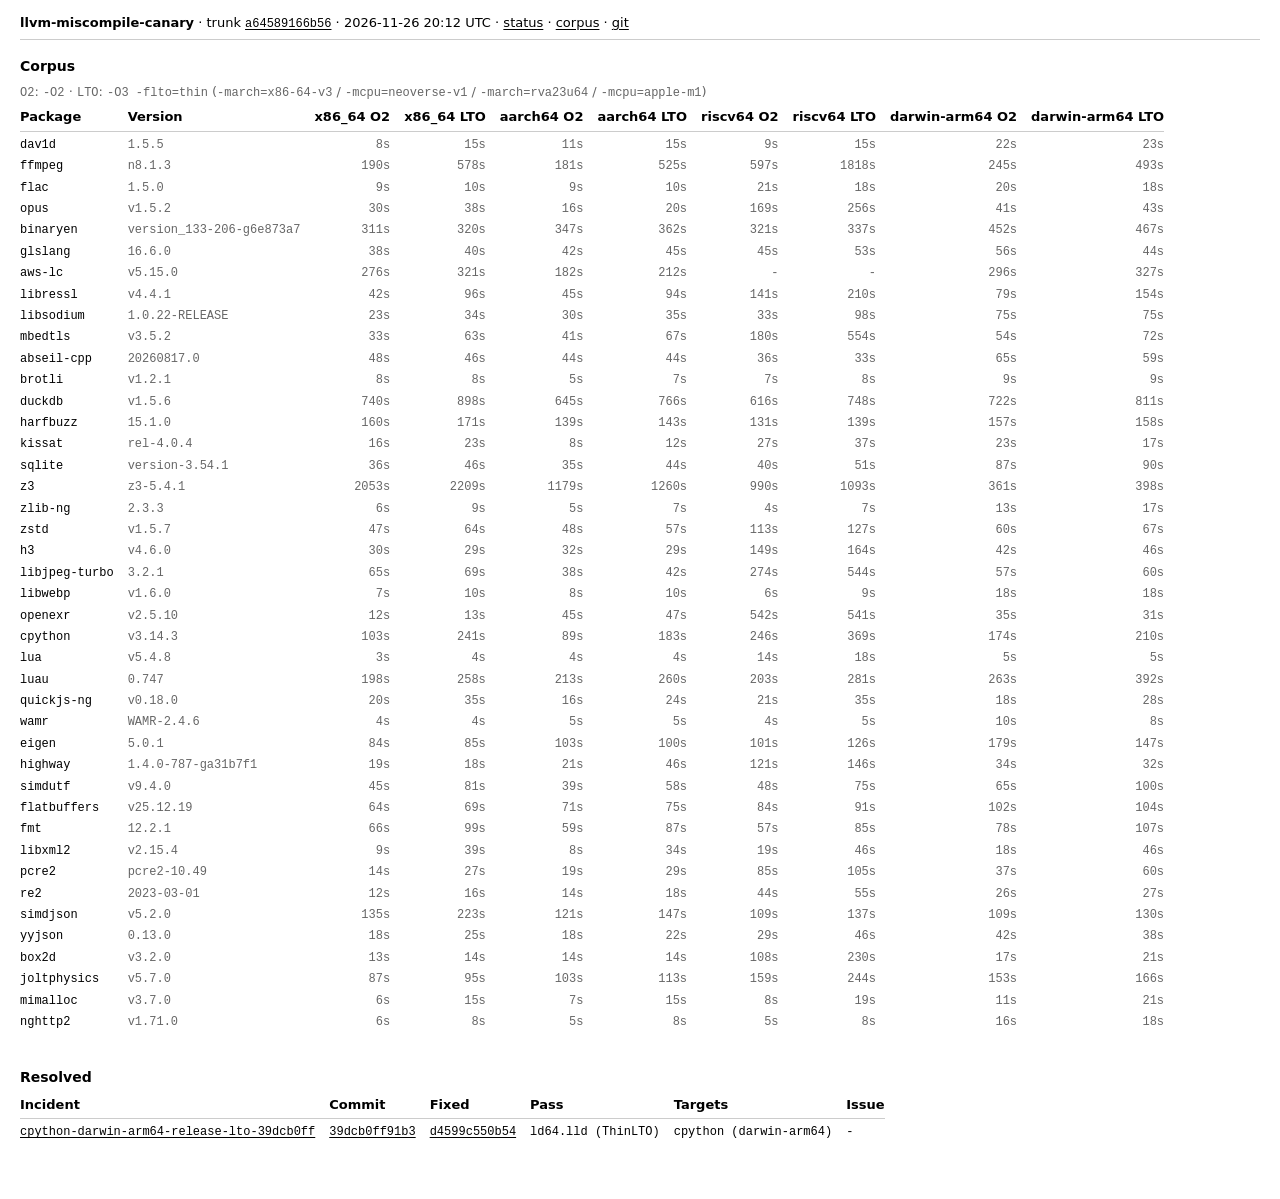
==== index.html @ 4ea2f52a "site: render dashboard for a64589166b56" ====
<!DOCTYPE html>
<html lang="en">
<head>
  <meta charset="utf-8">
  <meta name="viewport" content="width=device-width, initial-scale=1">
  <title>llvm-miscompile-canary</title>
  <link rel="stylesheet" href="/style.css">
</head>
<body>
  <header><strong>llvm-miscompile-canary</strong> · trunk <a href="https://github.com/llvm/llvm-project/commit/a64589166b566f3d5ce0b064664ee55341c0e67c" rel="noopener"><code>a64589166b56</code></a> · <time datetime="2026-11-26T20:12:26Z">2026-11-26 20:12 UTC</time> · <a href="/">status</a> · <a href="/corpus/">corpus</a> · <a href="https://github.com/npmania/llvm-miscompile-canary" rel="noopener">git</a></header>
  <main>

    <h2>Corpus</h2>
    <p class="cmd"><code>O2</code>: <code>-O2</code> · <code>LTO</code>: <code>-O3 -flto=thin</code> (<code>-march=x86-64-v3</code> / <code>-mcpu=neoverse-v1</code> / <code>-march=rva23u64</code> / <code>-mcpu=apple-m1</code>)</p>
    <div class="table-scroll">
      <table>
        <thead>
          <tr>
            <th>Package</th>
            <th>Version</th>
            <th class="num">x86_64 O2</th>
            <th class="num">x86_64 LTO</th>
            <th class="num">aarch64 O2</th>
            <th class="num">aarch64 LTO</th>
            <th class="num">riscv64 O2</th>
            <th class="num">riscv64 LTO</th>
            <th class="num">darwin-arm64 O2</th>
            <th class="num">darwin-arm64 LTO</th>
          </tr>
        </thead>
        <tbody>
          <tr>
            <td class="mono nowrap">dav1d</td>
            <td class="mono muted nowrap">1.5.5</td>
            <td class="mono num muted">8s</td>
            <td class="mono num muted">15s</td>
            <td class="mono num muted">11s</td>
            <td class="mono num muted">15s</td>
            <td class="mono num muted">9s</td>
            <td class="mono num muted">15s</td>
            <td class="mono num muted">22s</td>
            <td class="mono num muted">23s</td>
          </tr>
          <tr>
            <td class="mono nowrap">ffmpeg</td>
            <td class="mono muted nowrap">n8.1.3</td>
            <td class="mono num muted">190s</td>
            <td class="mono num muted">578s</td>
            <td class="mono num muted">181s</td>
            <td class="mono num muted">525s</td>
            <td class="mono num muted">597s</td>
            <td class="mono num muted">1818s</td>
            <td class="mono num muted">245s</td>
            <td class="mono num muted">493s</td>
          </tr>
          <tr>
            <td class="mono nowrap">flac</td>
            <td class="mono muted nowrap">1.5.0</td>
            <td class="mono num muted">9s</td>
            <td class="mono num muted">10s</td>
            <td class="mono num muted">9s</td>
            <td class="mono num muted">10s</td>
            <td class="mono num muted">21s</td>
            <td class="mono num muted">18s</td>
            <td class="mono num muted">20s</td>
            <td class="mono num muted">18s</td>
          </tr>
          <tr>
            <td class="mono nowrap">opus</td>
            <td class="mono muted nowrap">v1.5.2</td>
            <td class="mono num muted">30s</td>
            <td class="mono num muted">38s</td>
            <td class="mono num muted">16s</td>
            <td class="mono num muted">20s</td>
            <td class="mono num muted">169s</td>
            <td class="mono num muted">256s</td>
            <td class="mono num muted">41s</td>
            <td class="mono num muted">43s</td>
          </tr>
          <tr>
            <td class="mono nowrap">binaryen</td>
            <td class="mono muted nowrap">version_133-206-g6e873a7</td>
            <td class="mono num muted">311s</td>
            <td class="mono num muted">320s</td>
            <td class="mono num muted">347s</td>
            <td class="mono num muted">362s</td>
            <td class="mono num muted">321s</td>
            <td class="mono num muted">337s</td>
            <td class="mono num muted">452s</td>
            <td class="mono num muted">467s</td>
          </tr>
          <tr>
            <td class="mono nowrap">glslang</td>
            <td class="mono muted nowrap">16.6.0</td>
            <td class="mono num muted">38s</td>
            <td class="mono num muted">40s</td>
            <td class="mono num muted">42s</td>
            <td class="mono num muted">45s</td>
            <td class="mono num muted">45s</td>
            <td class="mono num muted">53s</td>
            <td class="mono num muted">56s</td>
            <td class="mono num muted">44s</td>
          </tr>
          <tr>
            <td class="mono nowrap">aws-lc</td>
            <td class="mono muted nowrap">v5.15.0</td>
            <td class="mono num muted">276s</td>
            <td class="mono num muted">321s</td>
            <td class="mono num muted">182s</td>
            <td class="mono num muted">212s</td>
            <td class="mono num muted">-</td>
            <td class="mono num muted">-</td>
            <td class="mono num muted">296s</td>
            <td class="mono num muted">327s</td>
          </tr>
          <tr>
            <td class="mono nowrap">libressl</td>
            <td class="mono muted nowrap">v4.4.1</td>
            <td class="mono num muted">42s</td>
            <td class="mono num muted">96s</td>
            <td class="mono num muted">45s</td>
            <td class="mono num muted">94s</td>
            <td class="mono num muted">141s</td>
            <td class="mono num muted">210s</td>
            <td class="mono num muted">79s</td>
            <td class="mono num muted">154s</td>
          </tr>
          <tr>
            <td class="mono nowrap">libsodium</td>
            <td class="mono muted nowrap">1.0.22-RELEASE</td>
            <td class="mono num muted">23s</td>
            <td class="mono num muted">34s</td>
            <td class="mono num muted">30s</td>
            <td class="mono num muted">35s</td>
            <td class="mono num muted">33s</td>
            <td class="mono num muted">98s</td>
            <td class="mono num muted">75s</td>
            <td class="mono num muted">75s</td>
          </tr>
          <tr>
            <td class="mono nowrap">mbedtls</td>
            <td class="mono muted nowrap">v3.5.2</td>
            <td class="mono num muted">33s</td>
            <td class="mono num muted">63s</td>
            <td class="mono num muted">41s</td>
            <td class="mono num muted">67s</td>
            <td class="mono num muted">180s</td>
            <td class="mono num muted">554s</td>
            <td class="mono num muted">54s</td>
            <td class="mono num muted">72s</td>
          </tr>
          <tr>
            <td class="mono nowrap">abseil-cpp</td>
            <td class="mono muted nowrap">20260817.0</td>
            <td class="mono num muted">48s</td>
            <td class="mono num muted">46s</td>
            <td class="mono num muted">44s</td>
            <td class="mono num muted">44s</td>
            <td class="mono num muted">36s</td>
            <td class="mono num muted">33s</td>
            <td class="mono num muted">65s</td>
            <td class="mono num muted">59s</td>
          </tr>
          <tr>
            <td class="mono nowrap">brotli</td>
            <td class="mono muted nowrap">v1.2.1</td>
            <td class="mono num muted">8s</td>
            <td class="mono num muted">8s</td>
            <td class="mono num muted">5s</td>
            <td class="mono num muted">7s</td>
            <td class="mono num muted">7s</td>
            <td class="mono num muted">8s</td>
            <td class="mono num muted">9s</td>
            <td class="mono num muted">9s</td>
          </tr>
          <tr>
            <td class="mono nowrap">duckdb</td>
            <td class="mono muted nowrap">v1.5.6</td>
            <td class="mono num muted">740s</td>
            <td class="mono num muted">898s</td>
            <td class="mono num muted">645s</td>
            <td class="mono num muted">766s</td>
            <td class="mono num muted">616s</td>
            <td class="mono num muted">748s</td>
            <td class="mono num muted">722s</td>
            <td class="mono num muted">811s</td>
          </tr>
          <tr>
            <td class="mono nowrap">harfbuzz</td>
            <td class="mono muted nowrap">15.1.0</td>
            <td class="mono num muted">160s</td>
            <td class="mono num muted">171s</td>
            <td class="mono num muted">139s</td>
            <td class="mono num muted">143s</td>
            <td class="mono num muted">131s</td>
            <td class="mono num muted">139s</td>
            <td class="mono num muted">157s</td>
            <td class="mono num muted">158s</td>
          </tr>
          <tr>
            <td class="mono nowrap">kissat</td>
            <td class="mono muted nowrap">rel-4.0.4</td>
            <td class="mono num muted">16s</td>
            <td class="mono num muted">23s</td>
            <td class="mono num muted">8s</td>
            <td class="mono num muted">12s</td>
            <td class="mono num muted">27s</td>
            <td class="mono num muted">37s</td>
            <td class="mono num muted">23s</td>
            <td class="mono num muted">17s</td>
          </tr>
          <tr>
            <td class="mono nowrap">sqlite</td>
            <td class="mono muted nowrap">version-3.54.1</td>
            <td class="mono num muted">36s</td>
            <td class="mono num muted">46s</td>
            <td class="mono num muted">35s</td>
            <td class="mono num muted">44s</td>
            <td class="mono num muted">40s</td>
            <td class="mono num muted">51s</td>
            <td class="mono num muted">87s</td>
            <td class="mono num muted">90s</td>
          </tr>
          <tr>
            <td class="mono nowrap">z3</td>
            <td class="mono muted nowrap">z3-5.4.1</td>
            <td class="mono num muted">2053s</td>
            <td class="mono num muted">2209s</td>
            <td class="mono num muted">1179s</td>
            <td class="mono num muted">1260s</td>
            <td class="mono num muted">990s</td>
            <td class="mono num muted">1093s</td>
            <td class="mono num muted">361s</td>
            <td class="mono num muted">398s</td>
          </tr>
          <tr>
            <td class="mono nowrap">zlib-ng</td>
            <td class="mono muted nowrap">2.3.3</td>
            <td class="mono num muted">6s</td>
            <td class="mono num muted">9s</td>
            <td class="mono num muted">5s</td>
            <td class="mono num muted">7s</td>
            <td class="mono num muted">4s</td>
            <td class="mono num muted">7s</td>
            <td class="mono num muted">13s</td>
            <td class="mono num muted">17s</td>
          </tr>
          <tr>
            <td class="mono nowrap">zstd</td>
            <td class="mono muted nowrap">v1.5.7</td>
            <td class="mono num muted">47s</td>
            <td class="mono num muted">64s</td>
            <td class="mono num muted">48s</td>
            <td class="mono num muted">57s</td>
            <td class="mono num muted">113s</td>
            <td class="mono num muted">127s</td>
            <td class="mono num muted">60s</td>
            <td class="mono num muted">67s</td>
          </tr>
          <tr>
            <td class="mono nowrap">h3</td>
            <td class="mono muted nowrap">v4.6.0</td>
            <td class="mono num muted">30s</td>
            <td class="mono num muted">29s</td>
            <td class="mono num muted">32s</td>
            <td class="mono num muted">29s</td>
            <td class="mono num muted">149s</td>
            <td class="mono num muted">164s</td>
            <td class="mono num muted">42s</td>
            <td class="mono num muted">46s</td>
          </tr>
          <tr>
            <td class="mono nowrap">libjpeg-turbo</td>
            <td class="mono muted nowrap">3.2.1</td>
            <td class="mono num muted">65s</td>
            <td class="mono num muted">69s</td>
            <td class="mono num muted">38s</td>
            <td class="mono num muted">42s</td>
            <td class="mono num muted">274s</td>
            <td class="mono num muted">544s</td>
            <td class="mono num muted">57s</td>
            <td class="mono num muted">60s</td>
          </tr>
          <tr>
            <td class="mono nowrap">libwebp</td>
            <td class="mono muted nowrap">v1.6.0</td>
            <td class="mono num muted">7s</td>
            <td class="mono num muted">10s</td>
            <td class="mono num muted">8s</td>
            <td class="mono num muted">10s</td>
            <td class="mono num muted">6s</td>
            <td class="mono num muted">9s</td>
            <td class="mono num muted">18s</td>
            <td class="mono num muted">18s</td>
          </tr>
          <tr>
            <td class="mono nowrap">openexr</td>
            <td class="mono muted nowrap">v2.5.10</td>
            <td class="mono num muted">12s</td>
            <td class="mono num muted">13s</td>
            <td class="mono num muted">45s</td>
            <td class="mono num muted">47s</td>
            <td class="mono num muted">542s</td>
            <td class="mono num muted">541s</td>
            <td class="mono num muted">35s</td>
            <td class="mono num muted">31s</td>
          </tr>
          <tr>
            <td class="mono nowrap">cpython</td>
            <td class="mono muted nowrap">v3.14.3</td>
            <td class="mono num muted">103s</td>
            <td class="mono num muted">241s</td>
            <td class="mono num muted">89s</td>
            <td class="mono num muted">183s</td>
            <td class="mono num muted">246s</td>
            <td class="mono num muted">369s</td>
            <td class="mono num muted">174s</td>
            <td class="mono num muted">210s</td>
          </tr>
          <tr>
            <td class="mono nowrap">lua</td>
            <td class="mono muted nowrap">v5.4.8</td>
            <td class="mono num muted">3s</td>
            <td class="mono num muted">4s</td>
            <td class="mono num muted">4s</td>
            <td class="mono num muted">4s</td>
            <td class="mono num muted">14s</td>
            <td class="mono num muted">18s</td>
            <td class="mono num muted">5s</td>
            <td class="mono num muted">5s</td>
          </tr>
          <tr>
            <td class="mono nowrap">luau</td>
            <td class="mono muted nowrap">0.747</td>
            <td class="mono num muted">198s</td>
            <td class="mono num muted">258s</td>
            <td class="mono num muted">213s</td>
            <td class="mono num muted">260s</td>
            <td class="mono num muted">203s</td>
            <td class="mono num muted">281s</td>
            <td class="mono num muted">263s</td>
            <td class="mono num muted">392s</td>
          </tr>
          <tr>
            <td class="mono nowrap">quickjs-ng</td>
            <td class="mono muted nowrap">v0.18.0</td>
            <td class="mono num muted">20s</td>
            <td class="mono num muted">35s</td>
            <td class="mono num muted">16s</td>
            <td class="mono num muted">24s</td>
            <td class="mono num muted">21s</td>
            <td class="mono num muted">35s</td>
            <td class="mono num muted">18s</td>
            <td class="mono num muted">28s</td>
          </tr>
          <tr>
            <td class="mono nowrap">wamr</td>
            <td class="mono muted nowrap">WAMR-2.4.6</td>
            <td class="mono num muted">4s</td>
            <td class="mono num muted">4s</td>
            <td class="mono num muted">5s</td>
            <td class="mono num muted">5s</td>
            <td class="mono num muted">4s</td>
            <td class="mono num muted">5s</td>
            <td class="mono num muted">10s</td>
            <td class="mono num muted">8s</td>
          </tr>
          <tr>
            <td class="mono nowrap">eigen</td>
            <td class="mono muted nowrap">5.0.1</td>
            <td class="mono num muted">84s</td>
            <td class="mono num muted">85s</td>
            <td class="mono num muted">103s</td>
            <td class="mono num muted">100s</td>
            <td class="mono num muted">101s</td>
            <td class="mono num muted">126s</td>
            <td class="mono num muted">179s</td>
            <td class="mono num muted">147s</td>
          </tr>
          <tr>
            <td class="mono nowrap">highway</td>
            <td class="mono muted nowrap">1.4.0-787-ga31b7f1</td>
            <td class="mono num muted">19s</td>
            <td class="mono num muted">18s</td>
            <td class="mono num muted">21s</td>
            <td class="mono num muted">46s</td>
            <td class="mono num muted">121s</td>
            <td class="mono num muted">146s</td>
            <td class="mono num muted">34s</td>
            <td class="mono num muted">32s</td>
          </tr>
          <tr>
            <td class="mono nowrap">simdutf</td>
            <td class="mono muted nowrap">v9.4.0</td>
            <td class="mono num muted">45s</td>
            <td class="mono num muted">81s</td>
            <td class="mono num muted">39s</td>
            <td class="mono num muted">58s</td>
            <td class="mono num muted">48s</td>
            <td class="mono num muted">75s</td>
            <td class="mono num muted">65s</td>
            <td class="mono num muted">100s</td>
          </tr>
          <tr>
            <td class="mono nowrap">flatbuffers</td>
            <td class="mono muted nowrap">v25.12.19</td>
            <td class="mono num muted">64s</td>
            <td class="mono num muted">69s</td>
            <td class="mono num muted">71s</td>
            <td class="mono num muted">75s</td>
            <td class="mono num muted">84s</td>
            <td class="mono num muted">91s</td>
            <td class="mono num muted">102s</td>
            <td class="mono num muted">104s</td>
          </tr>
          <tr>
            <td class="mono nowrap">fmt</td>
            <td class="mono muted nowrap">12.2.1</td>
            <td class="mono num muted">66s</td>
            <td class="mono num muted">99s</td>
            <td class="mono num muted">59s</td>
            <td class="mono num muted">87s</td>
            <td class="mono num muted">57s</td>
            <td class="mono num muted">85s</td>
            <td class="mono num muted">78s</td>
            <td class="mono num muted">107s</td>
          </tr>
          <tr>
            <td class="mono nowrap">libxml2</td>
            <td class="mono muted nowrap">v2.15.4</td>
            <td class="mono num muted">9s</td>
            <td class="mono num muted">39s</td>
            <td class="mono num muted">8s</td>
            <td class="mono num muted">34s</td>
            <td class="mono num muted">19s</td>
            <td class="mono num muted">46s</td>
            <td class="mono num muted">18s</td>
            <td class="mono num muted">46s</td>
          </tr>
          <tr>
            <td class="mono nowrap">pcre2</td>
            <td class="mono muted nowrap">pcre2-10.49</td>
            <td class="mono num muted">14s</td>
            <td class="mono num muted">27s</td>
            <td class="mono num muted">19s</td>
            <td class="mono num muted">29s</td>
            <td class="mono num muted">85s</td>
            <td class="mono num muted">105s</td>
            <td class="mono num muted">37s</td>
            <td class="mono num muted">60s</td>
          </tr>
          <tr>
            <td class="mono nowrap">re2</td>
            <td class="mono muted nowrap">2023-03-01</td>
            <td class="mono num muted">12s</td>
            <td class="mono num muted">16s</td>
            <td class="mono num muted">14s</td>
            <td class="mono num muted">18s</td>
            <td class="mono num muted">44s</td>
            <td class="mono num muted">55s</td>
            <td class="mono num muted">26s</td>
            <td class="mono num muted">27s</td>
          </tr>
          <tr>
            <td class="mono nowrap">simdjson</td>
            <td class="mono muted nowrap">v5.2.0</td>
            <td class="mono num muted">135s</td>
            <td class="mono num muted">223s</td>
            <td class="mono num muted">121s</td>
            <td class="mono num muted">147s</td>
            <td class="mono num muted">109s</td>
            <td class="mono num muted">137s</td>
            <td class="mono num muted">109s</td>
            <td class="mono num muted">130s</td>
          </tr>
          <tr>
            <td class="mono nowrap">yyjson</td>
            <td class="mono muted nowrap">0.13.0</td>
            <td class="mono num muted">18s</td>
            <td class="mono num muted">25s</td>
            <td class="mono num muted">18s</td>
            <td class="mono num muted">22s</td>
            <td class="mono num muted">29s</td>
            <td class="mono num muted">46s</td>
            <td class="mono num muted">42s</td>
            <td class="mono num muted">38s</td>
          </tr>
          <tr>
            <td class="mono nowrap">box2d</td>
            <td class="mono muted nowrap">v3.2.0</td>
            <td class="mono num muted">13s</td>
            <td class="mono num muted">14s</td>
            <td class="mono num muted">14s</td>
            <td class="mono num muted">14s</td>
            <td class="mono num muted">108s</td>
            <td class="mono num muted">230s</td>
            <td class="mono num muted">17s</td>
            <td class="mono num muted">21s</td>
          </tr>
          <tr>
            <td class="mono nowrap">joltphysics</td>
            <td class="mono muted nowrap">v5.7.0</td>
            <td class="mono num muted">87s</td>
            <td class="mono num muted">95s</td>
            <td class="mono num muted">103s</td>
            <td class="mono num muted">113s</td>
            <td class="mono num muted">159s</td>
            <td class="mono num muted">244s</td>
            <td class="mono num muted">153s</td>
            <td class="mono num muted">166s</td>
          </tr>
          <tr>
            <td class="mono nowrap">mimalloc</td>
            <td class="mono muted nowrap">v3.7.0</td>
            <td class="mono num muted">6s</td>
            <td class="mono num muted">15s</td>
            <td class="mono num muted">7s</td>
            <td class="mono num muted">15s</td>
            <td class="mono num muted">8s</td>
            <td class="mono num muted">19s</td>
            <td class="mono num muted">11s</td>
            <td class="mono num muted">21s</td>
          </tr>
          <tr>
            <td class="mono nowrap">nghttp2</td>
            <td class="mono muted nowrap">v1.71.0</td>
            <td class="mono num muted">6s</td>
            <td class="mono num muted">8s</td>
            <td class="mono num muted">5s</td>
            <td class="mono num muted">8s</td>
            <td class="mono num muted">5s</td>
            <td class="mono num muted">8s</td>
            <td class="mono num muted">16s</td>
            <td class="mono num muted">18s</td>
          </tr>
        </tbody>
      </table>
    </div>
    <h2>Resolved</h2>
    <div class="table-scroll">
      <table>
        <thead>
          <tr>
            <th>Incident</th>
            <th>Commit</th>
            <th>Fixed</th>
            <th>Pass</th>
            <th>Targets</th>
            <th>Issue</th>
          </tr>
        </thead>
        <tbody>
          <tr>
            <td class="mono nowrap"><a href="/incidents/cpython-darwin-arm64-release-lto-39dcb0ff/">cpython-darwin-arm64-release-lto-39dcb0ff</a></td>
            <td class="mono nowrap"><a href="https://github.com/llvm/llvm-project/commit/39dcb0ff91b312bb269334168d5e32be78b60417" rel="noopener">39dcb0ff91b3</a></td>
            <td class="mono nowrap"><a href="https://github.com/llvm/llvm-project/commit/d4599c550b547561ef10e580344a9afb22315c8d" rel="noopener">d4599c550b54</a></td>
            <td class="mono nowrap">ld64.lld (ThinLTO)</td>
            <td class="mono">cpython (darwin-arm64)</td>
            <td class="mono nowrap">-</td>
          </tr>
        </tbody>
      </table>
    </div>
  </main>
</body>
</html>
---- style.css ----
:root {
  color-scheme: light dark;
  --bg: #fff; --fg: #000; --muted: #666; --rule: #ccc;
  --fail: #b00; --add: #060; --del: #a00;
}

@media (prefers-color-scheme: dark) {
  :root {
    --bg: #111; --fg: #eee; --muted: #999; --rule: #333;
    --fail: #f66; --add: #6c6; --del: #f66;
  }
}

body {
  margin: 0;
  padding: 14px 20px 40px;
  background: var(--bg);
  color: var(--fg);
  font: 13px/1.45 system-ui, -apple-system, sans-serif;
  font-variant-numeric: tabular-nums;
}

header { padding-bottom: 6px; margin-bottom: 16px; border-bottom: 1px solid var(--rule); }
h1 { font-size: 15px; margin: 0 0 10px; }
h2 { font-size: 14px; margin: 18px 0 6px; }
h2:first-child { margin-top: 0; }
a { color: inherit; text-decoration: underline; text-underline-offset: 2px; }
code, pre, .mono { font-family: ui-monospace, SFMono-Regular, Menlo, Consolas, monospace; font-size: 12px; }
pre { margin: 6px 0 16px; padding: 2px 0 2px 10px; border-left: 2px solid var(--rule); overflow-x: auto; line-height: 1.4; }
p.cmd { margin: 4px 0; color: var(--muted); }
.table-scroll { overflow-x: auto; }
table { width: auto; border-collapse: collapse; margin: 0 0 16px; }
th, td { padding: 2px 14px 2px 0; text-align: left; vertical-align: top; }
th:last-child, td:last-child { padding-right: 0; }
th.num, td.num { text-align: right; white-space: nowrap; }
thead th { font-weight: 600; border-bottom: 1px solid var(--rule); padding-bottom: 4px; white-space: nowrap; }
thead + tbody tr:first-child td { padding-top: 5px; }
table.kv th { font-weight: 400; color: var(--muted); white-space: nowrap; padding-right: 16px; }
.muted { color: var(--muted); }
.nowrap { white-space: nowrap; }
a.fail, .fail { color: var(--fail); font-weight: 700; }
.err { color: var(--fail); }
.diff-add { color: var(--add); }
.diff-del { color: var(--del); }
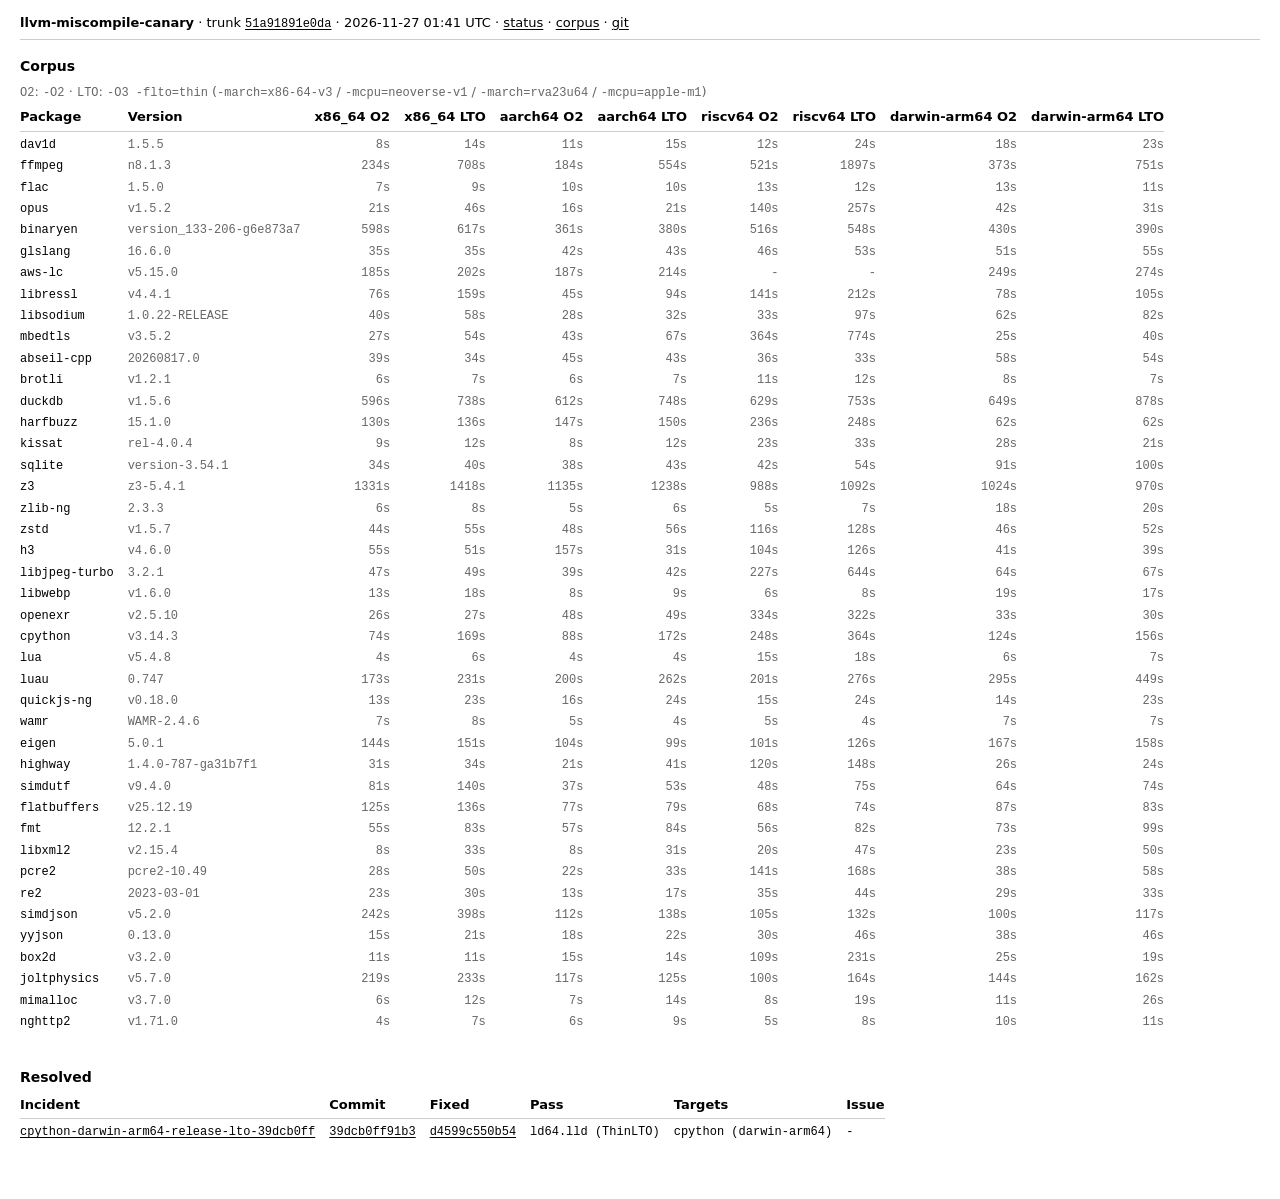
==== commit f560713d: "site: render dashboard for 51a91891e0da" ====
--- a/index.html
+++ b/index.html
@@ -7,7 +7,7 @@
   <link rel="stylesheet" href="/style.css">
 </head>
 <body>
-  <header><strong>llvm-miscompile-canary</strong> · trunk <a href="https://github.com/llvm/llvm-project/commit/a64589166b566f3d5ce0b064664ee55341c0e67c" rel="noopener"><code>a64589166b56</code></a> · <time datetime="2026-11-26T20:12:26Z">2026-11-26 20:12 UTC</time> · <a href="/">status</a> · <a href="/corpus/">corpus</a> · <a href="https://github.com/npmania/llvm-miscompile-canary" rel="noopener">git</a></header>
+  <header><strong>llvm-miscompile-canary</strong> · trunk <a href="https://github.com/llvm/llvm-project/commit/51a91891e0da6fc11df7349f201de1fc456c8882" rel="noopener"><code>51a91891e0da</code></a> · <time datetime="2026-11-27T01:41:49Z">2026-11-27 01:41 UTC</time> · <a href="/">status</a> · <a href="/corpus/">corpus</a> · <a href="https://github.com/npmania/llvm-miscompile-canary" rel="noopener">git</a></header>
   <main>
 
     <h2>Corpus</h2>
@@ -33,505 +33,505 @@
             <td class="mono nowrap">dav1d</td>
             <td class="mono muted nowrap">1.5.5</td>
             <td class="mono num muted">8s</td>
+            <td class="mono num muted">14s</td>
+            <td class="mono num muted">11s</td>
             <td class="mono num muted">15s</td>
-            <td class="mono num muted">11s</td>
-            <td class="mono num muted">15s</td>
-            <td class="mono num muted">9s</td>
-            <td class="mono num muted">15s</td>
-            <td class="mono num muted">22s</td>
+            <td class="mono num muted">12s</td>
+            <td class="mono num muted">24s</td>
+            <td class="mono num muted">18s</td>
             <td class="mono num muted">23s</td>
           </tr>
           <tr>
             <td class="mono nowrap">ffmpeg</td>
             <td class="mono muted nowrap">n8.1.3</td>
-            <td class="mono num muted">190s</td>
-            <td class="mono num muted">578s</td>
-            <td class="mono num muted">181s</td>
-            <td class="mono num muted">525s</td>
-            <td class="mono num muted">597s</td>
-            <td class="mono num muted">1818s</td>
-            <td class="mono num muted">245s</td>
-            <td class="mono num muted">493s</td>
+            <td class="mono num muted">234s</td>
+            <td class="mono num muted">708s</td>
+            <td class="mono num muted">184s</td>
+            <td class="mono num muted">554s</td>
+            <td class="mono num muted">521s</td>
+            <td class="mono num muted">1897s</td>
+            <td class="mono num muted">373s</td>
+            <td class="mono num muted">751s</td>
           </tr>
           <tr>
             <td class="mono nowrap">flac</td>
             <td class="mono muted nowrap">1.5.0</td>
+            <td class="mono num muted">7s</td>
             <td class="mono num muted">9s</td>
             <td class="mono num muted">10s</td>
-            <td class="mono num muted">9s</td>
             <td class="mono num muted">10s</td>
-            <td class="mono num muted">21s</td>
-            <td class="mono num muted">18s</td>
-            <td class="mono num muted">20s</td>
-            <td class="mono num muted">18s</td>
+            <td class="mono num muted">13s</td>
+            <td class="mono num muted">12s</td>
+            <td class="mono num muted">13s</td>
+            <td class="mono num muted">11s</td>
           </tr>
           <tr>
             <td class="mono nowrap">opus</td>
             <td class="mono muted nowrap">v1.5.2</td>
-            <td class="mono num muted">30s</td>
-            <td class="mono num muted">38s</td>
+            <td class="mono num muted">21s</td>
+            <td class="mono num muted">46s</td>
             <td class="mono num muted">16s</td>
-            <td class="mono num muted">20s</td>
-            <td class="mono num muted">169s</td>
-            <td class="mono num muted">256s</td>
-            <td class="mono num muted">41s</td>
-            <td class="mono num muted">43s</td>
+            <td class="mono num muted">21s</td>
+            <td class="mono num muted">140s</td>
+            <td class="mono num muted">257s</td>
+            <td class="mono num muted">42s</td>
+            <td class="mono num muted">31s</td>
           </tr>
           <tr>
             <td class="mono nowrap">binaryen</td>
             <td class="mono muted nowrap">version_133-206-g6e873a7</td>
-            <td class="mono num muted">311s</td>
-            <td class="mono num muted">320s</td>
-            <td class="mono num muted">347s</td>
-            <td class="mono num muted">362s</td>
-            <td class="mono num muted">321s</td>
-            <td class="mono num muted">337s</td>
-            <td class="mono num muted">452s</td>
-            <td class="mono num muted">467s</td>
+            <td class="mono num muted">598s</td>
+            <td class="mono num muted">617s</td>
+            <td class="mono num muted">361s</td>
+            <td class="mono num muted">380s</td>
+            <td class="mono num muted">516s</td>
+            <td class="mono num muted">548s</td>
+            <td class="mono num muted">430s</td>
+            <td class="mono num muted">390s</td>
           </tr>
           <tr>
             <td class="mono nowrap">glslang</td>
             <td class="mono muted nowrap">16.6.0</td>
-            <td class="mono num muted">38s</td>
-            <td class="mono num muted">40s</td>
+            <td class="mono num muted">35s</td>
+            <td class="mono num muted">35s</td>
             <td class="mono num muted">42s</td>
-            <td class="mono num muted">45s</td>
-            <td class="mono num muted">45s</td>
+            <td class="mono num muted">43s</td>
+            <td class="mono num muted">46s</td>
             <td class="mono num muted">53s</td>
-            <td class="mono num muted">56s</td>
-            <td class="mono num muted">44s</td>
+            <td class="mono num muted">51s</td>
+            <td class="mono num muted">55s</td>
           </tr>
           <tr>
             <td class="mono nowrap">aws-lc</td>
             <td class="mono muted nowrap">v5.15.0</td>
-            <td class="mono num muted">276s</td>
-            <td class="mono num muted">321s</td>
-            <td class="mono num muted">182s</td>
-            <td class="mono num muted">212s</td>
+            <td class="mono num muted">185s</td>
+            <td class="mono num muted">202s</td>
+            <td class="mono num muted">187s</td>
+            <td class="mono num muted">214s</td>
             <td class="mono num muted">-</td>
             <td class="mono num muted">-</td>
-            <td class="mono num muted">296s</td>
-            <td class="mono num muted">327s</td>
+            <td class="mono num muted">249s</td>
+            <td class="mono num muted">274s</td>
           </tr>
           <tr>
             <td class="mono nowrap">libressl</td>
             <td class="mono muted nowrap">v4.4.1</td>
-            <td class="mono num muted">42s</td>
-            <td class="mono num muted">96s</td>
+            <td class="mono num muted">76s</td>
+            <td class="mono num muted">159s</td>
             <td class="mono num muted">45s</td>
             <td class="mono num muted">94s</td>
             <td class="mono num muted">141s</td>
-            <td class="mono num muted">210s</td>
-            <td class="mono num muted">79s</td>
-            <td class="mono num muted">154s</td>
+            <td class="mono num muted">212s</td>
+            <td class="mono num muted">78s</td>
+            <td class="mono num muted">105s</td>
           </tr>
           <tr>
             <td class="mono nowrap">libsodium</td>
             <td class="mono muted nowrap">1.0.22-RELEASE</td>
-            <td class="mono num muted">23s</td>
-            <td class="mono num muted">34s</td>
-            <td class="mono num muted">30s</td>
-            <td class="mono num muted">35s</td>
-            <td class="mono num muted">33s</td>
-            <td class="mono num muted">98s</td>
-            <td class="mono num muted">75s</td>
-            <td class="mono num muted">75s</td>
+            <td class="mono num muted">40s</td>
+            <td class="mono num muted">58s</td>
+            <td class="mono num muted">28s</td>
+            <td class="mono num muted">32s</td>
+            <td class="mono num muted">33s</td>
+            <td class="mono num muted">97s</td>
+            <td class="mono num muted">62s</td>
+            <td class="mono num muted">82s</td>
           </tr>
           <tr>
             <td class="mono nowrap">mbedtls</td>
             <td class="mono muted nowrap">v3.5.2</td>
-            <td class="mono num muted">33s</td>
-            <td class="mono num muted">63s</td>
-            <td class="mono num muted">41s</td>
+            <td class="mono num muted">27s</td>
+            <td class="mono num muted">54s</td>
+            <td class="mono num muted">43s</td>
             <td class="mono num muted">67s</td>
-            <td class="mono num muted">180s</td>
-            <td class="mono num muted">554s</td>
-            <td class="mono num muted">54s</td>
-            <td class="mono num muted">72s</td>
+            <td class="mono num muted">364s</td>
+            <td class="mono num muted">774s</td>
+            <td class="mono num muted">25s</td>
+            <td class="mono num muted">40s</td>
           </tr>
           <tr>
             <td class="mono nowrap">abseil-cpp</td>
             <td class="mono muted nowrap">20260817.0</td>
-            <td class="mono num muted">48s</td>
-            <td class="mono num muted">46s</td>
-            <td class="mono num muted">44s</td>
-            <td class="mono num muted">44s</td>
+            <td class="mono num muted">39s</td>
+            <td class="mono num muted">34s</td>
+            <td class="mono num muted">45s</td>
+            <td class="mono num muted">43s</td>
             <td class="mono num muted">36s</td>
             <td class="mono num muted">33s</td>
-            <td class="mono num muted">65s</td>
-            <td class="mono num muted">59s</td>
+            <td class="mono num muted">58s</td>
+            <td class="mono num muted">54s</td>
           </tr>
           <tr>
             <td class="mono nowrap">brotli</td>
             <td class="mono muted nowrap">v1.2.1</td>
-            <td class="mono num muted">8s</td>
-            <td class="mono num muted">8s</td>
-            <td class="mono num muted">5s</td>
-            <td class="mono num muted">7s</td>
-            <td class="mono num muted">7s</td>
-            <td class="mono num muted">8s</td>
-            <td class="mono num muted">9s</td>
-            <td class="mono num muted">9s</td>
+            <td class="mono num muted">6s</td>
+            <td class="mono num muted">7s</td>
+            <td class="mono num muted">6s</td>
+            <td class="mono num muted">7s</td>
+            <td class="mono num muted">11s</td>
+            <td class="mono num muted">12s</td>
+            <td class="mono num muted">8s</td>
+            <td class="mono num muted">7s</td>
           </tr>
           <tr>
             <td class="mono nowrap">duckdb</td>
             <td class="mono muted nowrap">v1.5.6</td>
-            <td class="mono num muted">740s</td>
-            <td class="mono num muted">898s</td>
-            <td class="mono num muted">645s</td>
-            <td class="mono num muted">766s</td>
-            <td class="mono num muted">616s</td>
+            <td class="mono num muted">596s</td>
+            <td class="mono num muted">738s</td>
+            <td class="mono num muted">612s</td>
             <td class="mono num muted">748s</td>
-            <td class="mono num muted">722s</td>
-            <td class="mono num muted">811s</td>
+            <td class="mono num muted">629s</td>
+            <td class="mono num muted">753s</td>
+            <td class="mono num muted">649s</td>
+            <td class="mono num muted">878s</td>
           </tr>
           <tr>
             <td class="mono nowrap">harfbuzz</td>
             <td class="mono muted nowrap">15.1.0</td>
-            <td class="mono num muted">160s</td>
-            <td class="mono num muted">171s</td>
-            <td class="mono num muted">139s</td>
-            <td class="mono num muted">143s</td>
-            <td class="mono num muted">131s</td>
-            <td class="mono num muted">139s</td>
-            <td class="mono num muted">157s</td>
-            <td class="mono num muted">158s</td>
+            <td class="mono num muted">130s</td>
+            <td class="mono num muted">136s</td>
+            <td class="mono num muted">147s</td>
+            <td class="mono num muted">150s</td>
+            <td class="mono num muted">236s</td>
+            <td class="mono num muted">248s</td>
+            <td class="mono num muted">62s</td>
+            <td class="mono num muted">62s</td>
           </tr>
           <tr>
             <td class="mono nowrap">kissat</td>
             <td class="mono muted nowrap">rel-4.0.4</td>
-            <td class="mono num muted">16s</td>
+            <td class="mono num muted">9s</td>
+            <td class="mono num muted">12s</td>
+            <td class="mono num muted">8s</td>
+            <td class="mono num muted">12s</td>
             <td class="mono num muted">23s</td>
-            <td class="mono num muted">8s</td>
-            <td class="mono num muted">12s</td>
-            <td class="mono num muted">27s</td>
-            <td class="mono num muted">37s</td>
-            <td class="mono num muted">23s</td>
-            <td class="mono num muted">17s</td>
+            <td class="mono num muted">33s</td>
+            <td class="mono num muted">28s</td>
+            <td class="mono num muted">21s</td>
           </tr>
           <tr>
             <td class="mono nowrap">sqlite</td>
             <td class="mono muted nowrap">version-3.54.1</td>
-            <td class="mono num muted">36s</td>
-            <td class="mono num muted">46s</td>
-            <td class="mono num muted">35s</td>
-            <td class="mono num muted">44s</td>
+            <td class="mono num muted">34s</td>
             <td class="mono num muted">40s</td>
-            <td class="mono num muted">51s</td>
-            <td class="mono num muted">87s</td>
-            <td class="mono num muted">90s</td>
+            <td class="mono num muted">38s</td>
+            <td class="mono num muted">43s</td>
+            <td class="mono num muted">42s</td>
+            <td class="mono num muted">54s</td>
+            <td class="mono num muted">91s</td>
+            <td class="mono num muted">100s</td>
           </tr>
           <tr>
             <td class="mono nowrap">z3</td>
             <td class="mono muted nowrap">z3-5.4.1</td>
-            <td class="mono num muted">2053s</td>
-            <td class="mono num muted">2209s</td>
-            <td class="mono num muted">1179s</td>
-            <td class="mono num muted">1260s</td>
-            <td class="mono num muted">990s</td>
-            <td class="mono num muted">1093s</td>
-            <td class="mono num muted">361s</td>
-            <td class="mono num muted">398s</td>
+            <td class="mono num muted">1331s</td>
+            <td class="mono num muted">1418s</td>
+            <td class="mono num muted">1135s</td>
+            <td class="mono num muted">1238s</td>
+            <td class="mono num muted">988s</td>
+            <td class="mono num muted">1092s</td>
+            <td class="mono num muted">1024s</td>
+            <td class="mono num muted">970s</td>
           </tr>
           <tr>
             <td class="mono nowrap">zlib-ng</td>
             <td class="mono muted nowrap">2.3.3</td>
             <td class="mono num muted">6s</td>
-            <td class="mono num muted">9s</td>
+            <td class="mono num muted">8s</td>
             <td class="mono num muted">5s</td>
-            <td class="mono num muted">7s</td>
-            <td class="mono num muted">4s</td>
-            <td class="mono num muted">7s</td>
-            <td class="mono num muted">13s</td>
-            <td class="mono num muted">17s</td>
+            <td class="mono num muted">6s</td>
+            <td class="mono num muted">5s</td>
+            <td class="mono num muted">7s</td>
+            <td class="mono num muted">18s</td>
+            <td class="mono num muted">20s</td>
           </tr>
           <tr>
             <td class="mono nowrap">zstd</td>
             <td class="mono muted nowrap">v1.5.7</td>
-            <td class="mono num muted">47s</td>
-            <td class="mono num muted">64s</td>
+            <td class="mono num muted">44s</td>
+            <td class="mono num muted">55s</td>
             <td class="mono num muted">48s</td>
-            <td class="mono num muted">57s</td>
-            <td class="mono num muted">113s</td>
-            <td class="mono num muted">127s</td>
-            <td class="mono num muted">60s</td>
-            <td class="mono num muted">67s</td>
+            <td class="mono num muted">56s</td>
+            <td class="mono num muted">116s</td>
+            <td class="mono num muted">128s</td>
+            <td class="mono num muted">46s</td>
+            <td class="mono num muted">52s</td>
           </tr>
           <tr>
             <td class="mono nowrap">h3</td>
             <td class="mono muted nowrap">v4.6.0</td>
-            <td class="mono num muted">30s</td>
-            <td class="mono num muted">29s</td>
-            <td class="mono num muted">32s</td>
-            <td class="mono num muted">29s</td>
-            <td class="mono num muted">149s</td>
-            <td class="mono num muted">164s</td>
-            <td class="mono num muted">42s</td>
-            <td class="mono num muted">46s</td>
+            <td class="mono num muted">55s</td>
+            <td class="mono num muted">51s</td>
+            <td class="mono num muted">157s</td>
+            <td class="mono num muted">31s</td>
+            <td class="mono num muted">104s</td>
+            <td class="mono num muted">126s</td>
+            <td class="mono num muted">41s</td>
+            <td class="mono num muted">39s</td>
           </tr>
           <tr>
             <td class="mono nowrap">libjpeg-turbo</td>
             <td class="mono muted nowrap">3.2.1</td>
-            <td class="mono num muted">65s</td>
-            <td class="mono num muted">69s</td>
-            <td class="mono num muted">38s</td>
+            <td class="mono num muted">47s</td>
+            <td class="mono num muted">49s</td>
+            <td class="mono num muted">39s</td>
             <td class="mono num muted">42s</td>
-            <td class="mono num muted">274s</td>
-            <td class="mono num muted">544s</td>
-            <td class="mono num muted">57s</td>
-            <td class="mono num muted">60s</td>
+            <td class="mono num muted">227s</td>
+            <td class="mono num muted">644s</td>
+            <td class="mono num muted">64s</td>
+            <td class="mono num muted">67s</td>
           </tr>
           <tr>
             <td class="mono nowrap">libwebp</td>
             <td class="mono muted nowrap">v1.6.0</td>
-            <td class="mono num muted">7s</td>
-            <td class="mono num muted">10s</td>
-            <td class="mono num muted">8s</td>
-            <td class="mono num muted">10s</td>
-            <td class="mono num muted">6s</td>
+            <td class="mono num muted">13s</td>
+            <td class="mono num muted">18s</td>
+            <td class="mono num muted">8s</td>
             <td class="mono num muted">9s</td>
-            <td class="mono num muted">18s</td>
-            <td class="mono num muted">18s</td>
+            <td class="mono num muted">6s</td>
+            <td class="mono num muted">8s</td>
+            <td class="mono num muted">19s</td>
+            <td class="mono num muted">17s</td>
           </tr>
           <tr>
             <td class="mono nowrap">openexr</td>
             <td class="mono muted nowrap">v2.5.10</td>
-            <td class="mono num muted">12s</td>
-            <td class="mono num muted">13s</td>
-            <td class="mono num muted">45s</td>
-            <td class="mono num muted">47s</td>
-            <td class="mono num muted">542s</td>
-            <td class="mono num muted">541s</td>
-            <td class="mono num muted">35s</td>
-            <td class="mono num muted">31s</td>
+            <td class="mono num muted">26s</td>
+            <td class="mono num muted">27s</td>
+            <td class="mono num muted">48s</td>
+            <td class="mono num muted">49s</td>
+            <td class="mono num muted">334s</td>
+            <td class="mono num muted">322s</td>
+            <td class="mono num muted">33s</td>
+            <td class="mono num muted">30s</td>
           </tr>
           <tr>
             <td class="mono nowrap">cpython</td>
             <td class="mono muted nowrap">v3.14.3</td>
-            <td class="mono num muted">103s</td>
-            <td class="mono num muted">241s</td>
-            <td class="mono num muted">89s</td>
-            <td class="mono num muted">183s</td>
-            <td class="mono num muted">246s</td>
-            <td class="mono num muted">369s</td>
-            <td class="mono num muted">174s</td>
-            <td class="mono num muted">210s</td>
+            <td class="mono num muted">74s</td>
+            <td class="mono num muted">169s</td>
+            <td class="mono num muted">88s</td>
+            <td class="mono num muted">172s</td>
+            <td class="mono num muted">248s</td>
+            <td class="mono num muted">364s</td>
+            <td class="mono num muted">124s</td>
+            <td class="mono num muted">156s</td>
           </tr>
           <tr>
             <td class="mono nowrap">lua</td>
             <td class="mono muted nowrap">v5.4.8</td>
-            <td class="mono num muted">3s</td>
+            <td class="mono num muted">4s</td>
+            <td class="mono num muted">6s</td>
             <td class="mono num muted">4s</td>
             <td class="mono num muted">4s</td>
-            <td class="mono num muted">4s</td>
-            <td class="mono num muted">14s</td>
+            <td class="mono num muted">15s</td>
             <td class="mono num muted">18s</td>
-            <td class="mono num muted">5s</td>
-            <td class="mono num muted">5s</td>
+            <td class="mono num muted">6s</td>
+            <td class="mono num muted">7s</td>
           </tr>
           <tr>
             <td class="mono nowrap">luau</td>
             <td class="mono muted nowrap">0.747</td>
-            <td class="mono num muted">198s</td>
-            <td class="mono num muted">258s</td>
-            <td class="mono num muted">213s</td>
-            <td class="mono num muted">260s</td>
-            <td class="mono num muted">203s</td>
-            <td class="mono num muted">281s</td>
-            <td class="mono num muted">263s</td>
-            <td class="mono num muted">392s</td>
+            <td class="mono num muted">173s</td>
+            <td class="mono num muted">231s</td>
+            <td class="mono num muted">200s</td>
+            <td class="mono num muted">262s</td>
+            <td class="mono num muted">201s</td>
+            <td class="mono num muted">276s</td>
+            <td class="mono num muted">295s</td>
+            <td class="mono num muted">449s</td>
           </tr>
           <tr>
             <td class="mono nowrap">quickjs-ng</td>
             <td class="mono muted nowrap">v0.18.0</td>
-            <td class="mono num muted">20s</td>
-            <td class="mono num muted">35s</td>
+            <td class="mono num muted">13s</td>
+            <td class="mono num muted">23s</td>
             <td class="mono num muted">16s</td>
             <td class="mono num muted">24s</td>
-            <td class="mono num muted">21s</td>
-            <td class="mono num muted">35s</td>
-            <td class="mono num muted">18s</td>
-            <td class="mono num muted">28s</td>
+            <td class="mono num muted">15s</td>
+            <td class="mono num muted">24s</td>
+            <td class="mono num muted">14s</td>
+            <td class="mono num muted">23s</td>
           </tr>
           <tr>
             <td class="mono nowrap">wamr</td>
             <td class="mono muted nowrap">WAMR-2.4.6</td>
-            <td class="mono num muted">4s</td>
-            <td class="mono num muted">4s</td>
-            <td class="mono num muted">5s</td>
+            <td class="mono num muted">7s</td>
+            <td class="mono num muted">8s</td>
             <td class="mono num muted">5s</td>
             <td class="mono num muted">4s</td>
             <td class="mono num muted">5s</td>
-            <td class="mono num muted">10s</td>
-            <td class="mono num muted">8s</td>
+            <td class="mono num muted">4s</td>
+            <td class="mono num muted">7s</td>
+            <td class="mono num muted">7s</td>
           </tr>
           <tr>
             <td class="mono nowrap">eigen</td>
             <td class="mono muted nowrap">5.0.1</td>
-            <td class="mono num muted">84s</td>
-            <td class="mono num muted">85s</td>
-            <td class="mono num muted">103s</td>
-            <td class="mono num muted">100s</td>
+            <td class="mono num muted">144s</td>
+            <td class="mono num muted">151s</td>
+            <td class="mono num muted">104s</td>
+            <td class="mono num muted">99s</td>
             <td class="mono num muted">101s</td>
             <td class="mono num muted">126s</td>
-            <td class="mono num muted">179s</td>
-            <td class="mono num muted">147s</td>
+            <td class="mono num muted">167s</td>
+            <td class="mono num muted">158s</td>
           </tr>
           <tr>
             <td class="mono nowrap">highway</td>
             <td class="mono muted nowrap">1.4.0-787-ga31b7f1</td>
-            <td class="mono num muted">19s</td>
-            <td class="mono num muted">18s</td>
+            <td class="mono num muted">31s</td>
+            <td class="mono num muted">34s</td>
             <td class="mono num muted">21s</td>
-            <td class="mono num muted">46s</td>
-            <td class="mono num muted">121s</td>
-            <td class="mono num muted">146s</td>
-            <td class="mono num muted">34s</td>
-            <td class="mono num muted">32s</td>
+            <td class="mono num muted">41s</td>
+            <td class="mono num muted">120s</td>
+            <td class="mono num muted">148s</td>
+            <td class="mono num muted">26s</td>
+            <td class="mono num muted">24s</td>
           </tr>
           <tr>
             <td class="mono nowrap">simdutf</td>
             <td class="mono muted nowrap">v9.4.0</td>
-            <td class="mono num muted">45s</td>
             <td class="mono num muted">81s</td>
-            <td class="mono num muted">39s</td>
-            <td class="mono num muted">58s</td>
+            <td class="mono num muted">140s</td>
+            <td class="mono num muted">37s</td>
+            <td class="mono num muted">53s</td>
             <td class="mono num muted">48s</td>
             <td class="mono num muted">75s</td>
-            <td class="mono num muted">65s</td>
-            <td class="mono num muted">100s</td>
+            <td class="mono num muted">64s</td>
+            <td class="mono num muted">74s</td>
           </tr>
           <tr>
             <td class="mono nowrap">flatbuffers</td>
             <td class="mono muted nowrap">v25.12.19</td>
-            <td class="mono num muted">64s</td>
-            <td class="mono num muted">69s</td>
-            <td class="mono num muted">71s</td>
-            <td class="mono num muted">75s</td>
-            <td class="mono num muted">84s</td>
-            <td class="mono num muted">91s</td>
-            <td class="mono num muted">102s</td>
-            <td class="mono num muted">104s</td>
+            <td class="mono num muted">125s</td>
+            <td class="mono num muted">136s</td>
+            <td class="mono num muted">77s</td>
+            <td class="mono num muted">79s</td>
+            <td class="mono num muted">68s</td>
+            <td class="mono num muted">74s</td>
+            <td class="mono num muted">87s</td>
+            <td class="mono num muted">83s</td>
           </tr>
           <tr>
             <td class="mono nowrap">fmt</td>
             <td class="mono muted nowrap">12.2.1</td>
-            <td class="mono num muted">66s</td>
+            <td class="mono num muted">55s</td>
+            <td class="mono num muted">83s</td>
+            <td class="mono num muted">57s</td>
+            <td class="mono num muted">84s</td>
+            <td class="mono num muted">56s</td>
+            <td class="mono num muted">82s</td>
+            <td class="mono num muted">73s</td>
             <td class="mono num muted">99s</td>
-            <td class="mono num muted">59s</td>
-            <td class="mono num muted">87s</td>
-            <td class="mono num muted">57s</td>
-            <td class="mono num muted">85s</td>
-            <td class="mono num muted">78s</td>
-            <td class="mono num muted">107s</td>
           </tr>
           <tr>
             <td class="mono nowrap">libxml2</td>
             <td class="mono muted nowrap">v2.15.4</td>
-            <td class="mono num muted">9s</td>
-            <td class="mono num muted">39s</td>
-            <td class="mono num muted">8s</td>
-            <td class="mono num muted">34s</td>
-            <td class="mono num muted">19s</td>
-            <td class="mono num muted">46s</td>
-            <td class="mono num muted">18s</td>
-            <td class="mono num muted">46s</td>
+            <td class="mono num muted">8s</td>
+            <td class="mono num muted">33s</td>
+            <td class="mono num muted">8s</td>
+            <td class="mono num muted">31s</td>
+            <td class="mono num muted">20s</td>
+            <td class="mono num muted">47s</td>
+            <td class="mono num muted">23s</td>
+            <td class="mono num muted">50s</td>
           </tr>
           <tr>
             <td class="mono nowrap">pcre2</td>
             <td class="mono muted nowrap">pcre2-10.49</td>
-            <td class="mono num muted">14s</td>
-            <td class="mono num muted">27s</td>
-            <td class="mono num muted">19s</td>
-            <td class="mono num muted">29s</td>
-            <td class="mono num muted">85s</td>
-            <td class="mono num muted">105s</td>
-            <td class="mono num muted">37s</td>
-            <td class="mono num muted">60s</td>
+            <td class="mono num muted">28s</td>
+            <td class="mono num muted">50s</td>
+            <td class="mono num muted">22s</td>
+            <td class="mono num muted">33s</td>
+            <td class="mono num muted">141s</td>
+            <td class="mono num muted">168s</td>
+            <td class="mono num muted">38s</td>
+            <td class="mono num muted">58s</td>
           </tr>
           <tr>
             <td class="mono nowrap">re2</td>
             <td class="mono muted nowrap">2023-03-01</td>
-            <td class="mono num muted">12s</td>
-            <td class="mono num muted">16s</td>
-            <td class="mono num muted">14s</td>
-            <td class="mono num muted">18s</td>
+            <td class="mono num muted">23s</td>
+            <td class="mono num muted">30s</td>
+            <td class="mono num muted">13s</td>
+            <td class="mono num muted">17s</td>
+            <td class="mono num muted">35s</td>
             <td class="mono num muted">44s</td>
-            <td class="mono num muted">55s</td>
-            <td class="mono num muted">26s</td>
-            <td class="mono num muted">27s</td>
+            <td class="mono num muted">29s</td>
+            <td class="mono num muted">33s</td>
           </tr>
           <tr>
             <td class="mono nowrap">simdjson</td>
             <td class="mono muted nowrap">v5.2.0</td>
-            <td class="mono num muted">135s</td>
-            <td class="mono num muted">223s</td>
-            <td class="mono num muted">121s</td>
-            <td class="mono num muted">147s</td>
-            <td class="mono num muted">109s</td>
-            <td class="mono num muted">137s</td>
-            <td class="mono num muted">109s</td>
-            <td class="mono num muted">130s</td>
+            <td class="mono num muted">242s</td>
+            <td class="mono num muted">398s</td>
+            <td class="mono num muted">112s</td>
+            <td class="mono num muted">138s</td>
+            <td class="mono num muted">105s</td>
+            <td class="mono num muted">132s</td>
+            <td class="mono num muted">100s</td>
+            <td class="mono num muted">117s</td>
           </tr>
           <tr>
             <td class="mono nowrap">yyjson</td>
             <td class="mono muted nowrap">0.13.0</td>
-            <td class="mono num muted">18s</td>
-            <td class="mono num muted">25s</td>
+            <td class="mono num muted">15s</td>
+            <td class="mono num muted">21s</td>
             <td class="mono num muted">18s</td>
             <td class="mono num muted">22s</td>
-            <td class="mono num muted">29s</td>
+            <td class="mono num muted">30s</td>
             <td class="mono num muted">46s</td>
-            <td class="mono num muted">42s</td>
             <td class="mono num muted">38s</td>
+            <td class="mono num muted">46s</td>
           </tr>
           <tr>
             <td class="mono nowrap">box2d</td>
             <td class="mono muted nowrap">v3.2.0</td>
-            <td class="mono num muted">13s</td>
+            <td class="mono num muted">11s</td>
+            <td class="mono num muted">11s</td>
+            <td class="mono num muted">15s</td>
             <td class="mono num muted">14s</td>
-            <td class="mono num muted">14s</td>
-            <td class="mono num muted">14s</td>
-            <td class="mono num muted">108s</td>
-            <td class="mono num muted">230s</td>
-            <td class="mono num muted">17s</td>
-            <td class="mono num muted">21s</td>
+            <td class="mono num muted">109s</td>
+            <td class="mono num muted">231s</td>
+            <td class="mono num muted">25s</td>
+            <td class="mono num muted">19s</td>
           </tr>
           <tr>
             <td class="mono nowrap">joltphysics</td>
             <td class="mono muted nowrap">v5.7.0</td>
-            <td class="mono num muted">87s</td>
-            <td class="mono num muted">95s</td>
-            <td class="mono num muted">103s</td>
-            <td class="mono num muted">113s</td>
-            <td class="mono num muted">159s</td>
-            <td class="mono num muted">244s</td>
-            <td class="mono num muted">153s</td>
-            <td class="mono num muted">166s</td>
+            <td class="mono num muted">219s</td>
+            <td class="mono num muted">233s</td>
+            <td class="mono num muted">117s</td>
+            <td class="mono num muted">125s</td>
+            <td class="mono num muted">100s</td>
+            <td class="mono num muted">164s</td>
+            <td class="mono num muted">144s</td>
+            <td class="mono num muted">162s</td>
           </tr>
           <tr>
             <td class="mono nowrap">mimalloc</td>
             <td class="mono muted nowrap">v3.7.0</td>
             <td class="mono num muted">6s</td>
-            <td class="mono num muted">15s</td>
-            <td class="mono num muted">7s</td>
-            <td class="mono num muted">15s</td>
+            <td class="mono num muted">12s</td>
+            <td class="mono num muted">7s</td>
+            <td class="mono num muted">14s</td>
             <td class="mono num muted">8s</td>
             <td class="mono num muted">19s</td>
             <td class="mono num muted">11s</td>
-            <td class="mono num muted">21s</td>
+            <td class="mono num muted">26s</td>
           </tr>
           <tr>
             <td class="mono nowrap">nghttp2</td>
             <td class="mono muted nowrap">v1.71.0</td>
-            <td class="mono num muted">6s</td>
-            <td class="mono num muted">8s</td>
+            <td class="mono num muted">4s</td>
+            <td class="mono num muted">7s</td>
+            <td class="mono num muted">6s</td>
+            <td class="mono num muted">9s</td>
             <td class="mono num muted">5s</td>
             <td class="mono num muted">8s</td>
-            <td class="mono num muted">5s</td>
-            <td class="mono num muted">8s</td>
-            <td class="mono num muted">16s</td>
-            <td class="mono num muted">18s</td>
+            <td class="mono num muted">10s</td>
+            <td class="mono num muted">11s</td>
           </tr>
         </tbody>
       </table>
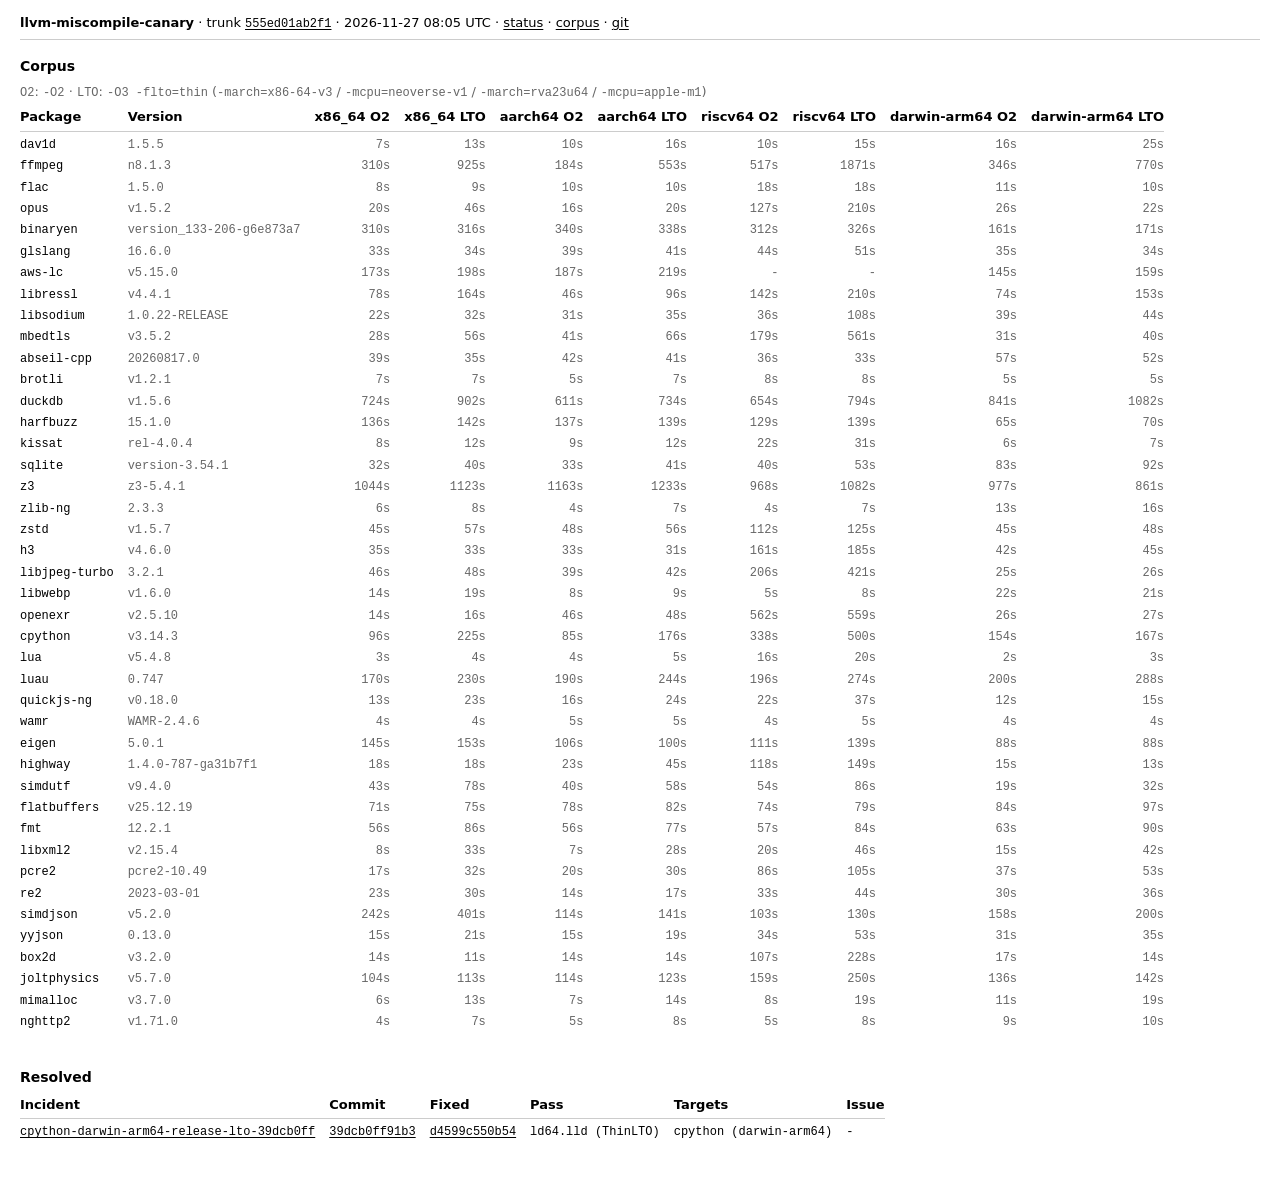
==== commit 3a1c88ee: "site: render dashboard for 555ed01ab2f1" ====
--- a/index.html
+++ b/index.html
@@ -7,7 +7,7 @@
   <link rel="stylesheet" href="/style.css">
 </head>
 <body>
-  <header><strong>llvm-miscompile-canary</strong> · trunk <a href="https://github.com/llvm/llvm-project/commit/51a91891e0da6fc11df7349f201de1fc456c8882" rel="noopener"><code>51a91891e0da</code></a> · <time datetime="2026-11-27T01:41:49Z">2026-11-27 01:41 UTC</time> · <a href="/">status</a> · <a href="/corpus/">corpus</a> · <a href="https://github.com/npmania/llvm-miscompile-canary" rel="noopener">git</a></header>
+  <header><strong>llvm-miscompile-canary</strong> · trunk <a href="https://github.com/llvm/llvm-project/commit/555ed01ab2f190b1db1502cad2d44d808f298224" rel="noopener"><code>555ed01ab2f1</code></a> · <time datetime="2026-11-27T08:05:08Z">2026-11-27 08:05 UTC</time> · <a href="/">status</a> · <a href="/corpus/">corpus</a> · <a href="https://github.com/npmania/llvm-miscompile-canary" rel="noopener">git</a></header>
   <main>
 
     <h2>Corpus</h2>
@@ -32,314 +32,314 @@
           <tr>
             <td class="mono nowrap">dav1d</td>
             <td class="mono muted nowrap">1.5.5</td>
-            <td class="mono num muted">8s</td>
-            <td class="mono num muted">14s</td>
-            <td class="mono num muted">11s</td>
+            <td class="mono num muted">7s</td>
+            <td class="mono num muted">13s</td>
+            <td class="mono num muted">10s</td>
+            <td class="mono num muted">16s</td>
+            <td class="mono num muted">10s</td>
             <td class="mono num muted">15s</td>
-            <td class="mono num muted">12s</td>
-            <td class="mono num muted">24s</td>
-            <td class="mono num muted">18s</td>
-            <td class="mono num muted">23s</td>
+            <td class="mono num muted">16s</td>
+            <td class="mono num muted">25s</td>
           </tr>
           <tr>
             <td class="mono nowrap">ffmpeg</td>
             <td class="mono muted nowrap">n8.1.3</td>
-            <td class="mono num muted">234s</td>
-            <td class="mono num muted">708s</td>
+            <td class="mono num muted">310s</td>
+            <td class="mono num muted">925s</td>
             <td class="mono num muted">184s</td>
-            <td class="mono num muted">554s</td>
-            <td class="mono num muted">521s</td>
-            <td class="mono num muted">1897s</td>
-            <td class="mono num muted">373s</td>
-            <td class="mono num muted">751s</td>
+            <td class="mono num muted">553s</td>
+            <td class="mono num muted">517s</td>
+            <td class="mono num muted">1871s</td>
+            <td class="mono num muted">346s</td>
+            <td class="mono num muted">770s</td>
           </tr>
           <tr>
             <td class="mono nowrap">flac</td>
             <td class="mono muted nowrap">1.5.0</td>
-            <td class="mono num muted">7s</td>
+            <td class="mono num muted">8s</td>
             <td class="mono num muted">9s</td>
             <td class="mono num muted">10s</td>
             <td class="mono num muted">10s</td>
-            <td class="mono num muted">13s</td>
-            <td class="mono num muted">12s</td>
-            <td class="mono num muted">13s</td>
+            <td class="mono num muted">18s</td>
+            <td class="mono num muted">18s</td>
             <td class="mono num muted">11s</td>
+            <td class="mono num muted">10s</td>
           </tr>
           <tr>
             <td class="mono nowrap">opus</td>
             <td class="mono muted nowrap">v1.5.2</td>
-            <td class="mono num muted">21s</td>
+            <td class="mono num muted">20s</td>
             <td class="mono num muted">46s</td>
             <td class="mono num muted">16s</td>
-            <td class="mono num muted">21s</td>
-            <td class="mono num muted">140s</td>
-            <td class="mono num muted">257s</td>
-            <td class="mono num muted">42s</td>
-            <td class="mono num muted">31s</td>
+            <td class="mono num muted">20s</td>
+            <td class="mono num muted">127s</td>
+            <td class="mono num muted">210s</td>
+            <td class="mono num muted">26s</td>
+            <td class="mono num muted">22s</td>
           </tr>
           <tr>
             <td class="mono nowrap">binaryen</td>
             <td class="mono muted nowrap">version_133-206-g6e873a7</td>
-            <td class="mono num muted">598s</td>
-            <td class="mono num muted">617s</td>
-            <td class="mono num muted">361s</td>
-            <td class="mono num muted">380s</td>
-            <td class="mono num muted">516s</td>
-            <td class="mono num muted">548s</td>
-            <td class="mono num muted">430s</td>
-            <td class="mono num muted">390s</td>
+            <td class="mono num muted">310s</td>
+            <td class="mono num muted">316s</td>
+            <td class="mono num muted">340s</td>
+            <td class="mono num muted">338s</td>
+            <td class="mono num muted">312s</td>
+            <td class="mono num muted">326s</td>
+            <td class="mono num muted">161s</td>
+            <td class="mono num muted">171s</td>
           </tr>
           <tr>
             <td class="mono nowrap">glslang</td>
             <td class="mono muted nowrap">16.6.0</td>
+            <td class="mono num muted">33s</td>
+            <td class="mono num muted">34s</td>
+            <td class="mono num muted">39s</td>
+            <td class="mono num muted">41s</td>
+            <td class="mono num muted">44s</td>
+            <td class="mono num muted">51s</td>
             <td class="mono num muted">35s</td>
-            <td class="mono num muted">35s</td>
-            <td class="mono num muted">42s</td>
-            <td class="mono num muted">43s</td>
-            <td class="mono num muted">46s</td>
-            <td class="mono num muted">53s</td>
-            <td class="mono num muted">51s</td>
-            <td class="mono num muted">55s</td>
+            <td class="mono num muted">34s</td>
           </tr>
           <tr>
             <td class="mono nowrap">aws-lc</td>
             <td class="mono muted nowrap">v5.15.0</td>
-            <td class="mono num muted">185s</td>
-            <td class="mono num muted">202s</td>
+            <td class="mono num muted">173s</td>
+            <td class="mono num muted">198s</td>
             <td class="mono num muted">187s</td>
-            <td class="mono num muted">214s</td>
+            <td class="mono num muted">219s</td>
             <td class="mono num muted">-</td>
             <td class="mono num muted">-</td>
-            <td class="mono num muted">249s</td>
-            <td class="mono num muted">274s</td>
+            <td class="mono num muted">145s</td>
+            <td class="mono num muted">159s</td>
           </tr>
           <tr>
             <td class="mono nowrap">libressl</td>
             <td class="mono muted nowrap">v4.4.1</td>
-            <td class="mono num muted">76s</td>
-            <td class="mono num muted">159s</td>
-            <td class="mono num muted">45s</td>
-            <td class="mono num muted">94s</td>
-            <td class="mono num muted">141s</td>
-            <td class="mono num muted">212s</td>
             <td class="mono num muted">78s</td>
-            <td class="mono num muted">105s</td>
+            <td class="mono num muted">164s</td>
+            <td class="mono num muted">46s</td>
+            <td class="mono num muted">96s</td>
+            <td class="mono num muted">142s</td>
+            <td class="mono num muted">210s</td>
+            <td class="mono num muted">74s</td>
+            <td class="mono num muted">153s</td>
           </tr>
           <tr>
             <td class="mono nowrap">libsodium</td>
             <td class="mono muted nowrap">1.0.22-RELEASE</td>
-            <td class="mono num muted">40s</td>
-            <td class="mono num muted">58s</td>
-            <td class="mono num muted">28s</td>
+            <td class="mono num muted">22s</td>
             <td class="mono num muted">32s</td>
-            <td class="mono num muted">33s</td>
-            <td class="mono num muted">97s</td>
-            <td class="mono num muted">62s</td>
-            <td class="mono num muted">82s</td>
+            <td class="mono num muted">31s</td>
+            <td class="mono num muted">35s</td>
+            <td class="mono num muted">36s</td>
+            <td class="mono num muted">108s</td>
+            <td class="mono num muted">39s</td>
+            <td class="mono num muted">44s</td>
           </tr>
           <tr>
             <td class="mono nowrap">mbedtls</td>
             <td class="mono muted nowrap">v3.5.2</td>
-            <td class="mono num muted">27s</td>
-            <td class="mono num muted">54s</td>
-            <td class="mono num muted">43s</td>
-            <td class="mono num muted">67s</td>
-            <td class="mono num muted">364s</td>
-            <td class="mono num muted">774s</td>
-            <td class="mono num muted">25s</td>
+            <td class="mono num muted">28s</td>
+            <td class="mono num muted">56s</td>
+            <td class="mono num muted">41s</td>
+            <td class="mono num muted">66s</td>
+            <td class="mono num muted">179s</td>
+            <td class="mono num muted">561s</td>
+            <td class="mono num muted">31s</td>
             <td class="mono num muted">40s</td>
           </tr>
           <tr>
             <td class="mono nowrap">abseil-cpp</td>
             <td class="mono muted nowrap">20260817.0</td>
             <td class="mono num muted">39s</td>
-            <td class="mono num muted">34s</td>
-            <td class="mono num muted">45s</td>
-            <td class="mono num muted">43s</td>
+            <td class="mono num muted">35s</td>
+            <td class="mono num muted">42s</td>
+            <td class="mono num muted">41s</td>
             <td class="mono num muted">36s</td>
             <td class="mono num muted">33s</td>
-            <td class="mono num muted">58s</td>
-            <td class="mono num muted">54s</td>
+            <td class="mono num muted">57s</td>
+            <td class="mono num muted">52s</td>
           </tr>
           <tr>
             <td class="mono nowrap">brotli</td>
             <td class="mono muted nowrap">v1.2.1</td>
-            <td class="mono num muted">6s</td>
-            <td class="mono num muted">7s</td>
-            <td class="mono num muted">6s</td>
-            <td class="mono num muted">7s</td>
-            <td class="mono num muted">11s</td>
-            <td class="mono num muted">12s</td>
-            <td class="mono num muted">8s</td>
-            <td class="mono num muted">7s</td>
+            <td class="mono num muted">7s</td>
+            <td class="mono num muted">7s</td>
+            <td class="mono num muted">5s</td>
+            <td class="mono num muted">7s</td>
+            <td class="mono num muted">8s</td>
+            <td class="mono num muted">8s</td>
+            <td class="mono num muted">5s</td>
+            <td class="mono num muted">5s</td>
           </tr>
           <tr>
             <td class="mono nowrap">duckdb</td>
             <td class="mono muted nowrap">v1.5.6</td>
-            <td class="mono num muted">596s</td>
-            <td class="mono num muted">738s</td>
-            <td class="mono num muted">612s</td>
-            <td class="mono num muted">748s</td>
-            <td class="mono num muted">629s</td>
-            <td class="mono num muted">753s</td>
-            <td class="mono num muted">649s</td>
-            <td class="mono num muted">878s</td>
+            <td class="mono num muted">724s</td>
+            <td class="mono num muted">902s</td>
+            <td class="mono num muted">611s</td>
+            <td class="mono num muted">734s</td>
+            <td class="mono num muted">654s</td>
+            <td class="mono num muted">794s</td>
+            <td class="mono num muted">841s</td>
+            <td class="mono num muted">1082s</td>
           </tr>
           <tr>
             <td class="mono nowrap">harfbuzz</td>
             <td class="mono muted nowrap">15.1.0</td>
-            <td class="mono num muted">130s</td>
             <td class="mono num muted">136s</td>
-            <td class="mono num muted">147s</td>
-            <td class="mono num muted">150s</td>
-            <td class="mono num muted">236s</td>
-            <td class="mono num muted">248s</td>
-            <td class="mono num muted">62s</td>
-            <td class="mono num muted">62s</td>
+            <td class="mono num muted">142s</td>
+            <td class="mono num muted">137s</td>
+            <td class="mono num muted">139s</td>
+            <td class="mono num muted">129s</td>
+            <td class="mono num muted">139s</td>
+            <td class="mono num muted">65s</td>
+            <td class="mono num muted">70s</td>
           </tr>
           <tr>
             <td class="mono nowrap">kissat</td>
             <td class="mono muted nowrap">rel-4.0.4</td>
+            <td class="mono num muted">8s</td>
+            <td class="mono num muted">12s</td>
             <td class="mono num muted">9s</td>
             <td class="mono num muted">12s</td>
-            <td class="mono num muted">8s</td>
-            <td class="mono num muted">12s</td>
-            <td class="mono num muted">23s</td>
-            <td class="mono num muted">33s</td>
-            <td class="mono num muted">28s</td>
-            <td class="mono num muted">21s</td>
+            <td class="mono num muted">22s</td>
+            <td class="mono num muted">31s</td>
+            <td class="mono num muted">6s</td>
+            <td class="mono num muted">7s</td>
           </tr>
           <tr>
             <td class="mono nowrap">sqlite</td>
             <td class="mono muted nowrap">version-3.54.1</td>
-            <td class="mono num muted">34s</td>
+            <td class="mono num muted">32s</td>
             <td class="mono num muted">40s</td>
-            <td class="mono num muted">38s</td>
-            <td class="mono num muted">43s</td>
-            <td class="mono num muted">42s</td>
-            <td class="mono num muted">54s</td>
-            <td class="mono num muted">91s</td>
-            <td class="mono num muted">100s</td>
+            <td class="mono num muted">33s</td>
+            <td class="mono num muted">41s</td>
+            <td class="mono num muted">40s</td>
+            <td class="mono num muted">53s</td>
+            <td class="mono num muted">83s</td>
+            <td class="mono num muted">92s</td>
           </tr>
           <tr>
             <td class="mono nowrap">z3</td>
             <td class="mono muted nowrap">z3-5.4.1</td>
-            <td class="mono num muted">1331s</td>
-            <td class="mono num muted">1418s</td>
-            <td class="mono num muted">1135s</td>
-            <td class="mono num muted">1238s</td>
-            <td class="mono num muted">988s</td>
-            <td class="mono num muted">1092s</td>
-            <td class="mono num muted">1024s</td>
-            <td class="mono num muted">970s</td>
+            <td class="mono num muted">1044s</td>
+            <td class="mono num muted">1123s</td>
+            <td class="mono num muted">1163s</td>
+            <td class="mono num muted">1233s</td>
+            <td class="mono num muted">968s</td>
+            <td class="mono num muted">1082s</td>
+            <td class="mono num muted">977s</td>
+            <td class="mono num muted">861s</td>
           </tr>
           <tr>
             <td class="mono nowrap">zlib-ng</td>
             <td class="mono muted nowrap">2.3.3</td>
             <td class="mono num muted">6s</td>
             <td class="mono num muted">8s</td>
-            <td class="mono num muted">5s</td>
-            <td class="mono num muted">6s</td>
-            <td class="mono num muted">5s</td>
-            <td class="mono num muted">7s</td>
-            <td class="mono num muted">18s</td>
-            <td class="mono num muted">20s</td>
+            <td class="mono num muted">4s</td>
+            <td class="mono num muted">7s</td>
+            <td class="mono num muted">4s</td>
+            <td class="mono num muted">7s</td>
+            <td class="mono num muted">13s</td>
+            <td class="mono num muted">16s</td>
           </tr>
           <tr>
             <td class="mono nowrap">zstd</td>
             <td class="mono muted nowrap">v1.5.7</td>
-            <td class="mono num muted">44s</td>
-            <td class="mono num muted">55s</td>
+            <td class="mono num muted">45s</td>
+            <td class="mono num muted">57s</td>
             <td class="mono num muted">48s</td>
             <td class="mono num muted">56s</td>
-            <td class="mono num muted">116s</td>
-            <td class="mono num muted">128s</td>
-            <td class="mono num muted">46s</td>
-            <td class="mono num muted">52s</td>
+            <td class="mono num muted">112s</td>
+            <td class="mono num muted">125s</td>
+            <td class="mono num muted">45s</td>
+            <td class="mono num muted">48s</td>
           </tr>
           <tr>
             <td class="mono nowrap">h3</td>
             <td class="mono muted nowrap">v4.6.0</td>
-            <td class="mono num muted">55s</td>
-            <td class="mono num muted">51s</td>
-            <td class="mono num muted">157s</td>
+            <td class="mono num muted">35s</td>
+            <td class="mono num muted">33s</td>
+            <td class="mono num muted">33s</td>
             <td class="mono num muted">31s</td>
-            <td class="mono num muted">104s</td>
-            <td class="mono num muted">126s</td>
-            <td class="mono num muted">41s</td>
-            <td class="mono num muted">39s</td>
+            <td class="mono num muted">161s</td>
+            <td class="mono num muted">185s</td>
+            <td class="mono num muted">42s</td>
+            <td class="mono num muted">45s</td>
           </tr>
           <tr>
             <td class="mono nowrap">libjpeg-turbo</td>
             <td class="mono muted nowrap">3.2.1</td>
-            <td class="mono num muted">47s</td>
-            <td class="mono num muted">49s</td>
+            <td class="mono num muted">46s</td>
+            <td class="mono num muted">48s</td>
             <td class="mono num muted">39s</td>
             <td class="mono num muted">42s</td>
-            <td class="mono num muted">227s</td>
-            <td class="mono num muted">644s</td>
-            <td class="mono num muted">64s</td>
-            <td class="mono num muted">67s</td>
+            <td class="mono num muted">206s</td>
+            <td class="mono num muted">421s</td>
+            <td class="mono num muted">25s</td>
+            <td class="mono num muted">26s</td>
           </tr>
           <tr>
             <td class="mono nowrap">libwebp</td>
             <td class="mono muted nowrap">v1.6.0</td>
-            <td class="mono num muted">13s</td>
-            <td class="mono num muted">18s</td>
+            <td class="mono num muted">14s</td>
+            <td class="mono num muted">19s</td>
             <td class="mono num muted">8s</td>
             <td class="mono num muted">9s</td>
-            <td class="mono num muted">6s</td>
-            <td class="mono num muted">8s</td>
-            <td class="mono num muted">19s</td>
-            <td class="mono num muted">17s</td>
+            <td class="mono num muted">5s</td>
+            <td class="mono num muted">8s</td>
+            <td class="mono num muted">22s</td>
+            <td class="mono num muted">21s</td>
           </tr>
           <tr>
             <td class="mono nowrap">openexr</td>
             <td class="mono muted nowrap">v2.5.10</td>
+            <td class="mono num muted">14s</td>
+            <td class="mono num muted">16s</td>
+            <td class="mono num muted">46s</td>
+            <td class="mono num muted">48s</td>
+            <td class="mono num muted">562s</td>
+            <td class="mono num muted">559s</td>
             <td class="mono num muted">26s</td>
             <td class="mono num muted">27s</td>
-            <td class="mono num muted">48s</td>
-            <td class="mono num muted">49s</td>
-            <td class="mono num muted">334s</td>
-            <td class="mono num muted">322s</td>
-            <td class="mono num muted">33s</td>
-            <td class="mono num muted">30s</td>
           </tr>
           <tr>
             <td class="mono nowrap">cpython</td>
             <td class="mono muted nowrap">v3.14.3</td>
-            <td class="mono num muted">74s</td>
-            <td class="mono num muted">169s</td>
-            <td class="mono num muted">88s</td>
-            <td class="mono num muted">172s</td>
-            <td class="mono num muted">248s</td>
-            <td class="mono num muted">364s</td>
-            <td class="mono num muted">124s</td>
-            <td class="mono num muted">156s</td>
+            <td class="mono num muted">96s</td>
+            <td class="mono num muted">225s</td>
+            <td class="mono num muted">85s</td>
+            <td class="mono num muted">176s</td>
+            <td class="mono num muted">338s</td>
+            <td class="mono num muted">500s</td>
+            <td class="mono num muted">154s</td>
+            <td class="mono num muted">167s</td>
           </tr>
           <tr>
             <td class="mono nowrap">lua</td>
             <td class="mono muted nowrap">v5.4.8</td>
-            <td class="mono num muted">4s</td>
-            <td class="mono num muted">6s</td>
-            <td class="mono num muted">4s</td>
-            <td class="mono num muted">4s</td>
-            <td class="mono num muted">15s</td>
-            <td class="mono num muted">18s</td>
-            <td class="mono num muted">6s</td>
-            <td class="mono num muted">7s</td>
+            <td class="mono num muted">3s</td>
+            <td class="mono num muted">4s</td>
+            <td class="mono num muted">4s</td>
+            <td class="mono num muted">5s</td>
+            <td class="mono num muted">16s</td>
+            <td class="mono num muted">20s</td>
+            <td class="mono num muted">2s</td>
+            <td class="mono num muted">3s</td>
           </tr>
           <tr>
             <td class="mono nowrap">luau</td>
             <td class="mono muted nowrap">0.747</td>
-            <td class="mono num muted">173s</td>
-            <td class="mono num muted">231s</td>
+            <td class="mono num muted">170s</td>
+            <td class="mono num muted">230s</td>
+            <td class="mono num muted">190s</td>
+            <td class="mono num muted">244s</td>
+            <td class="mono num muted">196s</td>
+            <td class="mono num muted">274s</td>
             <td class="mono num muted">200s</td>
-            <td class="mono num muted">262s</td>
-            <td class="mono num muted">201s</td>
-            <td class="mono num muted">276s</td>
-            <td class="mono num muted">295s</td>
-            <td class="mono num muted">449s</td>
+            <td class="mono num muted">288s</td>
           </tr>
           <tr>
             <td class="mono nowrap">quickjs-ng</td>
@@ -348,190 +348,190 @@
             <td class="mono num muted">23s</td>
             <td class="mono num muted">16s</td>
             <td class="mono num muted">24s</td>
+            <td class="mono num muted">22s</td>
+            <td class="mono num muted">37s</td>
+            <td class="mono num muted">12s</td>
             <td class="mono num muted">15s</td>
-            <td class="mono num muted">24s</td>
-            <td class="mono num muted">14s</td>
-            <td class="mono num muted">23s</td>
           </tr>
           <tr>
             <td class="mono nowrap">wamr</td>
             <td class="mono muted nowrap">WAMR-2.4.6</td>
-            <td class="mono num muted">7s</td>
-            <td class="mono num muted">8s</td>
-            <td class="mono num muted">5s</td>
-            <td class="mono num muted">4s</td>
-            <td class="mono num muted">5s</td>
-            <td class="mono num muted">4s</td>
-            <td class="mono num muted">7s</td>
-            <td class="mono num muted">7s</td>
+            <td class="mono num muted">4s</td>
+            <td class="mono num muted">4s</td>
+            <td class="mono num muted">5s</td>
+            <td class="mono num muted">5s</td>
+            <td class="mono num muted">4s</td>
+            <td class="mono num muted">5s</td>
+            <td class="mono num muted">4s</td>
+            <td class="mono num muted">4s</td>
           </tr>
           <tr>
             <td class="mono nowrap">eigen</td>
             <td class="mono muted nowrap">5.0.1</td>
-            <td class="mono num muted">144s</td>
-            <td class="mono num muted">151s</td>
-            <td class="mono num muted">104s</td>
-            <td class="mono num muted">99s</td>
-            <td class="mono num muted">101s</td>
-            <td class="mono num muted">126s</td>
-            <td class="mono num muted">167s</td>
-            <td class="mono num muted">158s</td>
+            <td class="mono num muted">145s</td>
+            <td class="mono num muted">153s</td>
+            <td class="mono num muted">106s</td>
+            <td class="mono num muted">100s</td>
+            <td class="mono num muted">111s</td>
+            <td class="mono num muted">139s</td>
+            <td class="mono num muted">88s</td>
+            <td class="mono num muted">88s</td>
           </tr>
           <tr>
             <td class="mono nowrap">highway</td>
             <td class="mono muted nowrap">1.4.0-787-ga31b7f1</td>
-            <td class="mono num muted">31s</td>
-            <td class="mono num muted">34s</td>
-            <td class="mono num muted">21s</td>
-            <td class="mono num muted">41s</td>
-            <td class="mono num muted">120s</td>
-            <td class="mono num muted">148s</td>
-            <td class="mono num muted">26s</td>
-            <td class="mono num muted">24s</td>
+            <td class="mono num muted">18s</td>
+            <td class="mono num muted">18s</td>
+            <td class="mono num muted">23s</td>
+            <td class="mono num muted">45s</td>
+            <td class="mono num muted">118s</td>
+            <td class="mono num muted">149s</td>
+            <td class="mono num muted">15s</td>
+            <td class="mono num muted">13s</td>
           </tr>
           <tr>
             <td class="mono nowrap">simdutf</td>
             <td class="mono muted nowrap">v9.4.0</td>
-            <td class="mono num muted">81s</td>
-            <td class="mono num muted">140s</td>
+            <td class="mono num muted">43s</td>
+            <td class="mono num muted">78s</td>
+            <td class="mono num muted">40s</td>
+            <td class="mono num muted">58s</td>
+            <td class="mono num muted">54s</td>
+            <td class="mono num muted">86s</td>
+            <td class="mono num muted">19s</td>
+            <td class="mono num muted">32s</td>
+          </tr>
+          <tr>
+            <td class="mono nowrap">flatbuffers</td>
+            <td class="mono muted nowrap">v25.12.19</td>
+            <td class="mono num muted">71s</td>
+            <td class="mono num muted">75s</td>
+            <td class="mono num muted">78s</td>
+            <td class="mono num muted">82s</td>
+            <td class="mono num muted">74s</td>
+            <td class="mono num muted">79s</td>
+            <td class="mono num muted">84s</td>
+            <td class="mono num muted">97s</td>
+          </tr>
+          <tr>
+            <td class="mono nowrap">fmt</td>
+            <td class="mono muted nowrap">12.2.1</td>
+            <td class="mono num muted">56s</td>
+            <td class="mono num muted">86s</td>
+            <td class="mono num muted">56s</td>
+            <td class="mono num muted">77s</td>
+            <td class="mono num muted">57s</td>
+            <td class="mono num muted">84s</td>
+            <td class="mono num muted">63s</td>
+            <td class="mono num muted">90s</td>
+          </tr>
+          <tr>
+            <td class="mono nowrap">libxml2</td>
+            <td class="mono muted nowrap">v2.15.4</td>
+            <td class="mono num muted">8s</td>
+            <td class="mono num muted">33s</td>
+            <td class="mono num muted">7s</td>
+            <td class="mono num muted">28s</td>
+            <td class="mono num muted">20s</td>
+            <td class="mono num muted">46s</td>
+            <td class="mono num muted">15s</td>
+            <td class="mono num muted">42s</td>
+          </tr>
+          <tr>
+            <td class="mono nowrap">pcre2</td>
+            <td class="mono muted nowrap">pcre2-10.49</td>
+            <td class="mono num muted">17s</td>
+            <td class="mono num muted">32s</td>
+            <td class="mono num muted">20s</td>
+            <td class="mono num muted">30s</td>
+            <td class="mono num muted">86s</td>
+            <td class="mono num muted">105s</td>
             <td class="mono num muted">37s</td>
             <td class="mono num muted">53s</td>
-            <td class="mono num muted">48s</td>
-            <td class="mono num muted">75s</td>
-            <td class="mono num muted">64s</td>
-            <td class="mono num muted">74s</td>
-          </tr>
-          <tr>
-            <td class="mono nowrap">flatbuffers</td>
-            <td class="mono muted nowrap">v25.12.19</td>
-            <td class="mono num muted">125s</td>
-            <td class="mono num muted">136s</td>
-            <td class="mono num muted">77s</td>
-            <td class="mono num muted">79s</td>
-            <td class="mono num muted">68s</td>
-            <td class="mono num muted">74s</td>
-            <td class="mono num muted">87s</td>
-            <td class="mono num muted">83s</td>
-          </tr>
-          <tr>
-            <td class="mono nowrap">fmt</td>
-            <td class="mono muted nowrap">12.2.1</td>
-            <td class="mono num muted">55s</td>
-            <td class="mono num muted">83s</td>
-            <td class="mono num muted">57s</td>
-            <td class="mono num muted">84s</td>
-            <td class="mono num muted">56s</td>
-            <td class="mono num muted">82s</td>
-            <td class="mono num muted">73s</td>
-            <td class="mono num muted">99s</td>
-          </tr>
-          <tr>
-            <td class="mono nowrap">libxml2</td>
-            <td class="mono muted nowrap">v2.15.4</td>
-            <td class="mono num muted">8s</td>
-            <td class="mono num muted">33s</td>
-            <td class="mono num muted">8s</td>
-            <td class="mono num muted">31s</td>
-            <td class="mono num muted">20s</td>
-            <td class="mono num muted">47s</td>
-            <td class="mono num muted">23s</td>
-            <td class="mono num muted">50s</td>
-          </tr>
-          <tr>
-            <td class="mono nowrap">pcre2</td>
-            <td class="mono muted nowrap">pcre2-10.49</td>
-            <td class="mono num muted">28s</td>
-            <td class="mono num muted">50s</td>
-            <td class="mono num muted">22s</td>
-            <td class="mono num muted">33s</td>
-            <td class="mono num muted">141s</td>
-            <td class="mono num muted">168s</td>
-            <td class="mono num muted">38s</td>
-            <td class="mono num muted">58s</td>
           </tr>
           <tr>
             <td class="mono nowrap">re2</td>
             <td class="mono muted nowrap">2023-03-01</td>
             <td class="mono num muted">23s</td>
             <td class="mono num muted">30s</td>
-            <td class="mono num muted">13s</td>
+            <td class="mono num muted">14s</td>
             <td class="mono num muted">17s</td>
-            <td class="mono num muted">35s</td>
+            <td class="mono num muted">33s</td>
             <td class="mono num muted">44s</td>
-            <td class="mono num muted">29s</td>
-            <td class="mono num muted">33s</td>
+            <td class="mono num muted">30s</td>
+            <td class="mono num muted">36s</td>
           </tr>
           <tr>
             <td class="mono nowrap">simdjson</td>
             <td class="mono muted nowrap">v5.2.0</td>
             <td class="mono num muted">242s</td>
-            <td class="mono num muted">398s</td>
-            <td class="mono num muted">112s</td>
-            <td class="mono num muted">138s</td>
-            <td class="mono num muted">105s</td>
-            <td class="mono num muted">132s</td>
-            <td class="mono num muted">100s</td>
-            <td class="mono num muted">117s</td>
+            <td class="mono num muted">401s</td>
+            <td class="mono num muted">114s</td>
+            <td class="mono num muted">141s</td>
+            <td class="mono num muted">103s</td>
+            <td class="mono num muted">130s</td>
+            <td class="mono num muted">158s</td>
+            <td class="mono num muted">200s</td>
           </tr>
           <tr>
             <td class="mono nowrap">yyjson</td>
             <td class="mono muted nowrap">0.13.0</td>
             <td class="mono num muted">15s</td>
             <td class="mono num muted">21s</td>
-            <td class="mono num muted">18s</td>
-            <td class="mono num muted">22s</td>
-            <td class="mono num muted">30s</td>
-            <td class="mono num muted">46s</td>
-            <td class="mono num muted">38s</td>
-            <td class="mono num muted">46s</td>
+            <td class="mono num muted">15s</td>
+            <td class="mono num muted">19s</td>
+            <td class="mono num muted">34s</td>
+            <td class="mono num muted">53s</td>
+            <td class="mono num muted">31s</td>
+            <td class="mono num muted">35s</td>
           </tr>
           <tr>
             <td class="mono nowrap">box2d</td>
             <td class="mono muted nowrap">v3.2.0</td>
+            <td class="mono num muted">14s</td>
             <td class="mono num muted">11s</td>
-            <td class="mono num muted">11s</td>
-            <td class="mono num muted">15s</td>
-            <td class="mono num muted">14s</td>
-            <td class="mono num muted">109s</td>
-            <td class="mono num muted">231s</td>
-            <td class="mono num muted">25s</td>
-            <td class="mono num muted">19s</td>
+            <td class="mono num muted">14s</td>
+            <td class="mono num muted">14s</td>
+            <td class="mono num muted">107s</td>
+            <td class="mono num muted">228s</td>
+            <td class="mono num muted">17s</td>
+            <td class="mono num muted">14s</td>
           </tr>
           <tr>
             <td class="mono nowrap">joltphysics</td>
             <td class="mono muted nowrap">v5.7.0</td>
-            <td class="mono num muted">219s</td>
-            <td class="mono num muted">233s</td>
-            <td class="mono num muted">117s</td>
-            <td class="mono num muted">125s</td>
-            <td class="mono num muted">100s</td>
-            <td class="mono num muted">164s</td>
-            <td class="mono num muted">144s</td>
-            <td class="mono num muted">162s</td>
+            <td class="mono num muted">104s</td>
+            <td class="mono num muted">113s</td>
+            <td class="mono num muted">114s</td>
+            <td class="mono num muted">123s</td>
+            <td class="mono num muted">159s</td>
+            <td class="mono num muted">250s</td>
+            <td class="mono num muted">136s</td>
+            <td class="mono num muted">142s</td>
           </tr>
           <tr>
             <td class="mono nowrap">mimalloc</td>
             <td class="mono muted nowrap">v3.7.0</td>
             <td class="mono num muted">6s</td>
-            <td class="mono num muted">12s</td>
+            <td class="mono num muted">13s</td>
             <td class="mono num muted">7s</td>
             <td class="mono num muted">14s</td>
             <td class="mono num muted">8s</td>
             <td class="mono num muted">19s</td>
             <td class="mono num muted">11s</td>
-            <td class="mono num muted">26s</td>
+            <td class="mono num muted">19s</td>
           </tr>
           <tr>
             <td class="mono nowrap">nghttp2</td>
             <td class="mono muted nowrap">v1.71.0</td>
             <td class="mono num muted">4s</td>
             <td class="mono num muted">7s</td>
-            <td class="mono num muted">6s</td>
+            <td class="mono num muted">5s</td>
+            <td class="mono num muted">8s</td>
+            <td class="mono num muted">5s</td>
+            <td class="mono num muted">8s</td>
             <td class="mono num muted">9s</td>
-            <td class="mono num muted">5s</td>
-            <td class="mono num muted">8s</td>
             <td class="mono num muted">10s</td>
-            <td class="mono num muted">11s</td>
           </tr>
         </tbody>
       </table>
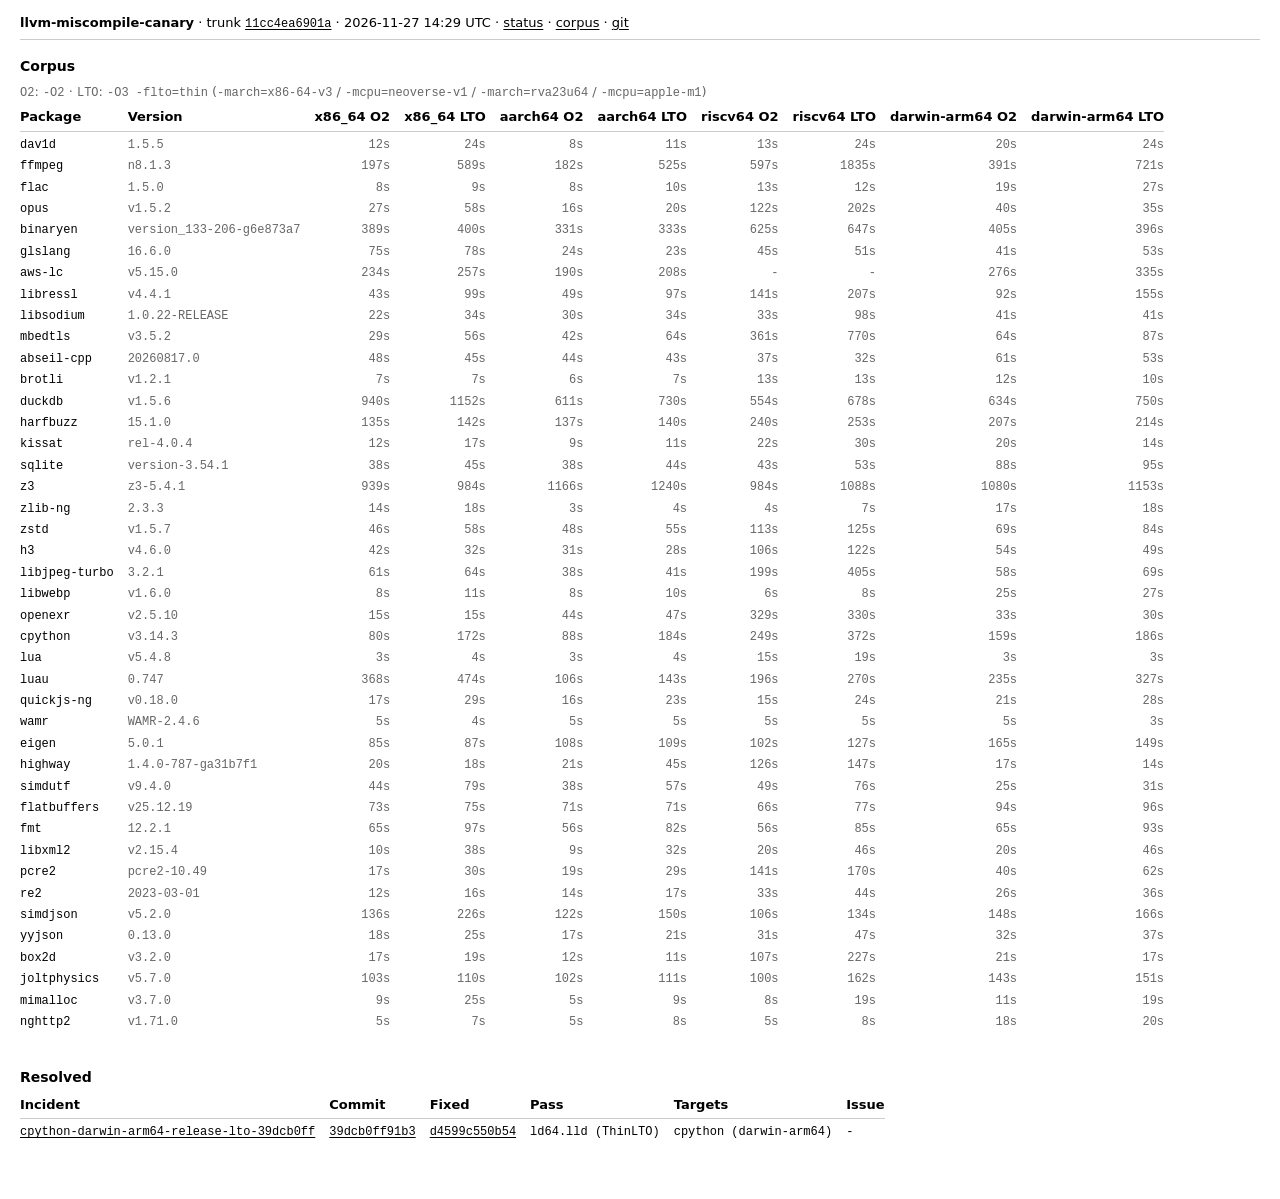
==== commit b8115c0a: "site: render dashboard for 11cc4ea6901a" ====
--- a/index.html
+++ b/index.html
@@ -7,7 +7,7 @@
   <link rel="stylesheet" href="/style.css">
 </head>
 <body>
-  <header><strong>llvm-miscompile-canary</strong> · trunk <a href="https://github.com/llvm/llvm-project/commit/555ed01ab2f190b1db1502cad2d44d808f298224" rel="noopener"><code>555ed01ab2f1</code></a> · <time datetime="2026-11-27T08:05:08Z">2026-11-27 08:05 UTC</time> · <a href="/">status</a> · <a href="/corpus/">corpus</a> · <a href="https://github.com/npmania/llvm-miscompile-canary" rel="noopener">git</a></header>
+  <header><strong>llvm-miscompile-canary</strong> · trunk <a href="https://github.com/llvm/llvm-project/commit/11cc4ea6901a781d47aa0708eaaf280ddea94b17" rel="noopener"><code>11cc4ea6901a</code></a> · <time datetime="2026-11-27T14:29:08Z">2026-11-27 14:29 UTC</time> · <a href="/">status</a> · <a href="/corpus/">corpus</a> · <a href="https://github.com/npmania/llvm-miscompile-canary" rel="noopener">git</a></header>
   <main>
 
     <h2>Corpus</h2>
@@ -32,490 +32,490 @@
           <tr>
             <td class="mono nowrap">dav1d</td>
             <td class="mono muted nowrap">1.5.5</td>
-            <td class="mono num muted">7s</td>
+            <td class="mono num muted">12s</td>
+            <td class="mono num muted">24s</td>
+            <td class="mono num muted">8s</td>
+            <td class="mono num muted">11s</td>
             <td class="mono num muted">13s</td>
-            <td class="mono num muted">10s</td>
-            <td class="mono num muted">16s</td>
-            <td class="mono num muted">10s</td>
-            <td class="mono num muted">15s</td>
-            <td class="mono num muted">16s</td>
-            <td class="mono num muted">25s</td>
+            <td class="mono num muted">24s</td>
+            <td class="mono num muted">20s</td>
+            <td class="mono num muted">24s</td>
           </tr>
           <tr>
             <td class="mono nowrap">ffmpeg</td>
             <td class="mono muted nowrap">n8.1.3</td>
-            <td class="mono num muted">310s</td>
-            <td class="mono num muted">925s</td>
-            <td class="mono num muted">184s</td>
-            <td class="mono num muted">553s</td>
-            <td class="mono num muted">517s</td>
-            <td class="mono num muted">1871s</td>
-            <td class="mono num muted">346s</td>
-            <td class="mono num muted">770s</td>
+            <td class="mono num muted">197s</td>
+            <td class="mono num muted">589s</td>
+            <td class="mono num muted">182s</td>
+            <td class="mono num muted">525s</td>
+            <td class="mono num muted">597s</td>
+            <td class="mono num muted">1835s</td>
+            <td class="mono num muted">391s</td>
+            <td class="mono num muted">721s</td>
           </tr>
           <tr>
             <td class="mono nowrap">flac</td>
             <td class="mono muted nowrap">1.5.0</td>
             <td class="mono num muted">8s</td>
             <td class="mono num muted">9s</td>
+            <td class="mono num muted">8s</td>
             <td class="mono num muted">10s</td>
-            <td class="mono num muted">10s</td>
-            <td class="mono num muted">18s</td>
-            <td class="mono num muted">18s</td>
-            <td class="mono num muted">11s</td>
-            <td class="mono num muted">10s</td>
+            <td class="mono num muted">13s</td>
+            <td class="mono num muted">12s</td>
+            <td class="mono num muted">19s</td>
+            <td class="mono num muted">27s</td>
           </tr>
           <tr>
             <td class="mono nowrap">opus</td>
             <td class="mono muted nowrap">v1.5.2</td>
-            <td class="mono num muted">20s</td>
-            <td class="mono num muted">46s</td>
+            <td class="mono num muted">27s</td>
+            <td class="mono num muted">58s</td>
             <td class="mono num muted">16s</td>
             <td class="mono num muted">20s</td>
-            <td class="mono num muted">127s</td>
-            <td class="mono num muted">210s</td>
-            <td class="mono num muted">26s</td>
-            <td class="mono num muted">22s</td>
+            <td class="mono num muted">122s</td>
+            <td class="mono num muted">202s</td>
+            <td class="mono num muted">40s</td>
+            <td class="mono num muted">35s</td>
           </tr>
           <tr>
             <td class="mono nowrap">binaryen</td>
             <td class="mono muted nowrap">version_133-206-g6e873a7</td>
-            <td class="mono num muted">310s</td>
-            <td class="mono num muted">316s</td>
-            <td class="mono num muted">340s</td>
-            <td class="mono num muted">338s</td>
-            <td class="mono num muted">312s</td>
-            <td class="mono num muted">326s</td>
-            <td class="mono num muted">161s</td>
-            <td class="mono num muted">171s</td>
+            <td class="mono num muted">389s</td>
+            <td class="mono num muted">400s</td>
+            <td class="mono num muted">331s</td>
+            <td class="mono num muted">333s</td>
+            <td class="mono num muted">625s</td>
+            <td class="mono num muted">647s</td>
+            <td class="mono num muted">405s</td>
+            <td class="mono num muted">396s</td>
           </tr>
           <tr>
             <td class="mono nowrap">glslang</td>
             <td class="mono muted nowrap">16.6.0</td>
-            <td class="mono num muted">33s</td>
-            <td class="mono num muted">34s</td>
-            <td class="mono num muted">39s</td>
+            <td class="mono num muted">75s</td>
+            <td class="mono num muted">78s</td>
+            <td class="mono num muted">24s</td>
+            <td class="mono num muted">23s</td>
+            <td class="mono num muted">45s</td>
+            <td class="mono num muted">51s</td>
             <td class="mono num muted">41s</td>
-            <td class="mono num muted">44s</td>
-            <td class="mono num muted">51s</td>
-            <td class="mono num muted">35s</td>
-            <td class="mono num muted">34s</td>
+            <td class="mono num muted">53s</td>
           </tr>
           <tr>
             <td class="mono nowrap">aws-lc</td>
             <td class="mono muted nowrap">v5.15.0</td>
-            <td class="mono num muted">173s</td>
-            <td class="mono num muted">198s</td>
-            <td class="mono num muted">187s</td>
-            <td class="mono num muted">219s</td>
+            <td class="mono num muted">234s</td>
+            <td class="mono num muted">257s</td>
+            <td class="mono num muted">190s</td>
+            <td class="mono num muted">208s</td>
             <td class="mono num muted">-</td>
             <td class="mono num muted">-</td>
-            <td class="mono num muted">145s</td>
-            <td class="mono num muted">159s</td>
+            <td class="mono num muted">276s</td>
+            <td class="mono num muted">335s</td>
           </tr>
           <tr>
             <td class="mono nowrap">libressl</td>
             <td class="mono muted nowrap">v4.4.1</td>
-            <td class="mono num muted">78s</td>
-            <td class="mono num muted">164s</td>
-            <td class="mono num muted">46s</td>
-            <td class="mono num muted">96s</td>
-            <td class="mono num muted">142s</td>
-            <td class="mono num muted">210s</td>
-            <td class="mono num muted">74s</td>
-            <td class="mono num muted">153s</td>
+            <td class="mono num muted">43s</td>
+            <td class="mono num muted">99s</td>
+            <td class="mono num muted">49s</td>
+            <td class="mono num muted">97s</td>
+            <td class="mono num muted">141s</td>
+            <td class="mono num muted">207s</td>
+            <td class="mono num muted">92s</td>
+            <td class="mono num muted">155s</td>
           </tr>
           <tr>
             <td class="mono nowrap">libsodium</td>
             <td class="mono muted nowrap">1.0.22-RELEASE</td>
             <td class="mono num muted">22s</td>
-            <td class="mono num muted">32s</td>
-            <td class="mono num muted">31s</td>
-            <td class="mono num muted">35s</td>
-            <td class="mono num muted">36s</td>
-            <td class="mono num muted">108s</td>
-            <td class="mono num muted">39s</td>
-            <td class="mono num muted">44s</td>
+            <td class="mono num muted">34s</td>
+            <td class="mono num muted">30s</td>
+            <td class="mono num muted">34s</td>
+            <td class="mono num muted">33s</td>
+            <td class="mono num muted">98s</td>
+            <td class="mono num muted">41s</td>
+            <td class="mono num muted">41s</td>
           </tr>
           <tr>
             <td class="mono nowrap">mbedtls</td>
             <td class="mono muted nowrap">v3.5.2</td>
-            <td class="mono num muted">28s</td>
+            <td class="mono num muted">29s</td>
             <td class="mono num muted">56s</td>
-            <td class="mono num muted">41s</td>
-            <td class="mono num muted">66s</td>
-            <td class="mono num muted">179s</td>
-            <td class="mono num muted">561s</td>
-            <td class="mono num muted">31s</td>
-            <td class="mono num muted">40s</td>
+            <td class="mono num muted">42s</td>
+            <td class="mono num muted">64s</td>
+            <td class="mono num muted">361s</td>
+            <td class="mono num muted">770s</td>
+            <td class="mono num muted">64s</td>
+            <td class="mono num muted">87s</td>
           </tr>
           <tr>
             <td class="mono nowrap">abseil-cpp</td>
             <td class="mono muted nowrap">20260817.0</td>
-            <td class="mono num muted">39s</td>
-            <td class="mono num muted">35s</td>
-            <td class="mono num muted">42s</td>
-            <td class="mono num muted">41s</td>
-            <td class="mono num muted">36s</td>
-            <td class="mono num muted">33s</td>
-            <td class="mono num muted">57s</td>
-            <td class="mono num muted">52s</td>
+            <td class="mono num muted">48s</td>
+            <td class="mono num muted">45s</td>
+            <td class="mono num muted">44s</td>
+            <td class="mono num muted">43s</td>
+            <td class="mono num muted">37s</td>
+            <td class="mono num muted">32s</td>
+            <td class="mono num muted">61s</td>
+            <td class="mono num muted">53s</td>
           </tr>
           <tr>
             <td class="mono nowrap">brotli</td>
             <td class="mono muted nowrap">v1.2.1</td>
             <td class="mono num muted">7s</td>
             <td class="mono num muted">7s</td>
-            <td class="mono num muted">5s</td>
+            <td class="mono num muted">6s</td>
             <td class="mono num muted">7s</td>
-            <td class="mono num muted">8s</td>
-            <td class="mono num muted">8s</td>
-            <td class="mono num muted">5s</td>
-            <td class="mono num muted">5s</td>
+            <td class="mono num muted">13s</td>
+            <td class="mono num muted">13s</td>
+            <td class="mono num muted">12s</td>
+            <td class="mono num muted">10s</td>
           </tr>
           <tr>
             <td class="mono nowrap">duckdb</td>
             <td class="mono muted nowrap">v1.5.6</td>
-            <td class="mono num muted">724s</td>
-            <td class="mono num muted">902s</td>
+            <td class="mono num muted">940s</td>
+            <td class="mono num muted">1152s</td>
             <td class="mono num muted">611s</td>
-            <td class="mono num muted">734s</td>
-            <td class="mono num muted">654s</td>
-            <td class="mono num muted">794s</td>
-            <td class="mono num muted">841s</td>
-            <td class="mono num muted">1082s</td>
+            <td class="mono num muted">730s</td>
+            <td class="mono num muted">554s</td>
+            <td class="mono num muted">678s</td>
+            <td class="mono num muted">634s</td>
+            <td class="mono num muted">750s</td>
           </tr>
           <tr>
             <td class="mono nowrap">harfbuzz</td>
             <td class="mono muted nowrap">15.1.0</td>
-            <td class="mono num muted">136s</td>
+            <td class="mono num muted">135s</td>
             <td class="mono num muted">142s</td>
             <td class="mono num muted">137s</td>
-            <td class="mono num muted">139s</td>
-            <td class="mono num muted">129s</td>
-            <td class="mono num muted">139s</td>
-            <td class="mono num muted">65s</td>
-            <td class="mono num muted">70s</td>
+            <td class="mono num muted">140s</td>
+            <td class="mono num muted">240s</td>
+            <td class="mono num muted">253s</td>
+            <td class="mono num muted">207s</td>
+            <td class="mono num muted">214s</td>
           </tr>
           <tr>
             <td class="mono nowrap">kissat</td>
             <td class="mono muted nowrap">rel-4.0.4</td>
-            <td class="mono num muted">8s</td>
             <td class="mono num muted">12s</td>
+            <td class="mono num muted">17s</td>
             <td class="mono num muted">9s</td>
-            <td class="mono num muted">12s</td>
+            <td class="mono num muted">11s</td>
             <td class="mono num muted">22s</td>
-            <td class="mono num muted">31s</td>
-            <td class="mono num muted">6s</td>
-            <td class="mono num muted">7s</td>
+            <td class="mono num muted">30s</td>
+            <td class="mono num muted">20s</td>
+            <td class="mono num muted">14s</td>
           </tr>
           <tr>
             <td class="mono nowrap">sqlite</td>
             <td class="mono muted nowrap">version-3.54.1</td>
-            <td class="mono num muted">32s</td>
-            <td class="mono num muted">40s</td>
-            <td class="mono num muted">33s</td>
-            <td class="mono num muted">41s</td>
-            <td class="mono num muted">40s</td>
+            <td class="mono num muted">38s</td>
+            <td class="mono num muted">45s</td>
+            <td class="mono num muted">38s</td>
+            <td class="mono num muted">44s</td>
+            <td class="mono num muted">43s</td>
             <td class="mono num muted">53s</td>
-            <td class="mono num muted">83s</td>
-            <td class="mono num muted">92s</td>
+            <td class="mono num muted">88s</td>
+            <td class="mono num muted">95s</td>
           </tr>
           <tr>
             <td class="mono nowrap">z3</td>
             <td class="mono muted nowrap">z3-5.4.1</td>
-            <td class="mono num muted">1044s</td>
-            <td class="mono num muted">1123s</td>
-            <td class="mono num muted">1163s</td>
-            <td class="mono num muted">1233s</td>
-            <td class="mono num muted">968s</td>
-            <td class="mono num muted">1082s</td>
-            <td class="mono num muted">977s</td>
-            <td class="mono num muted">861s</td>
+            <td class="mono num muted">939s</td>
+            <td class="mono num muted">984s</td>
+            <td class="mono num muted">1166s</td>
+            <td class="mono num muted">1240s</td>
+            <td class="mono num muted">984s</td>
+            <td class="mono num muted">1088s</td>
+            <td class="mono num muted">1080s</td>
+            <td class="mono num muted">1153s</td>
           </tr>
           <tr>
             <td class="mono nowrap">zlib-ng</td>
             <td class="mono muted nowrap">2.3.3</td>
-            <td class="mono num muted">6s</td>
-            <td class="mono num muted">8s</td>
+            <td class="mono num muted">14s</td>
+            <td class="mono num muted">18s</td>
+            <td class="mono num muted">3s</td>
+            <td class="mono num muted">4s</td>
             <td class="mono num muted">4s</td>
             <td class="mono num muted">7s</td>
-            <td class="mono num muted">4s</td>
-            <td class="mono num muted">7s</td>
-            <td class="mono num muted">13s</td>
-            <td class="mono num muted">16s</td>
+            <td class="mono num muted">17s</td>
+            <td class="mono num muted">18s</td>
           </tr>
           <tr>
             <td class="mono nowrap">zstd</td>
             <td class="mono muted nowrap">v1.5.7</td>
-            <td class="mono num muted">45s</td>
-            <td class="mono num muted">57s</td>
+            <td class="mono num muted">46s</td>
+            <td class="mono num muted">58s</td>
             <td class="mono num muted">48s</td>
-            <td class="mono num muted">56s</td>
-            <td class="mono num muted">112s</td>
+            <td class="mono num muted">55s</td>
+            <td class="mono num muted">113s</td>
             <td class="mono num muted">125s</td>
-            <td class="mono num muted">45s</td>
-            <td class="mono num muted">48s</td>
+            <td class="mono num muted">69s</td>
+            <td class="mono num muted">84s</td>
           </tr>
           <tr>
             <td class="mono nowrap">h3</td>
             <td class="mono muted nowrap">v4.6.0</td>
-            <td class="mono num muted">35s</td>
-            <td class="mono num muted">33s</td>
-            <td class="mono num muted">33s</td>
+            <td class="mono num muted">42s</td>
+            <td class="mono num muted">32s</td>
             <td class="mono num muted">31s</td>
-            <td class="mono num muted">161s</td>
-            <td class="mono num muted">185s</td>
-            <td class="mono num muted">42s</td>
-            <td class="mono num muted">45s</td>
+            <td class="mono num muted">28s</td>
+            <td class="mono num muted">106s</td>
+            <td class="mono num muted">122s</td>
+            <td class="mono num muted">54s</td>
+            <td class="mono num muted">49s</td>
           </tr>
           <tr>
             <td class="mono nowrap">libjpeg-turbo</td>
             <td class="mono muted nowrap">3.2.1</td>
-            <td class="mono num muted">46s</td>
-            <td class="mono num muted">48s</td>
-            <td class="mono num muted">39s</td>
-            <td class="mono num muted">42s</td>
-            <td class="mono num muted">206s</td>
-            <td class="mono num muted">421s</td>
-            <td class="mono num muted">25s</td>
-            <td class="mono num muted">26s</td>
+            <td class="mono num muted">61s</td>
+            <td class="mono num muted">64s</td>
+            <td class="mono num muted">38s</td>
+            <td class="mono num muted">41s</td>
+            <td class="mono num muted">199s</td>
+            <td class="mono num muted">405s</td>
+            <td class="mono num muted">58s</td>
+            <td class="mono num muted">69s</td>
           </tr>
           <tr>
             <td class="mono nowrap">libwebp</td>
             <td class="mono muted nowrap">v1.6.0</td>
-            <td class="mono num muted">14s</td>
-            <td class="mono num muted">19s</td>
-            <td class="mono num muted">8s</td>
-            <td class="mono num muted">9s</td>
-            <td class="mono num muted">5s</td>
-            <td class="mono num muted">8s</td>
-            <td class="mono num muted">22s</td>
-            <td class="mono num muted">21s</td>
+            <td class="mono num muted">8s</td>
+            <td class="mono num muted">11s</td>
+            <td class="mono num muted">8s</td>
+            <td class="mono num muted">10s</td>
+            <td class="mono num muted">6s</td>
+            <td class="mono num muted">8s</td>
+            <td class="mono num muted">25s</td>
+            <td class="mono num muted">27s</td>
           </tr>
           <tr>
             <td class="mono nowrap">openexr</td>
             <td class="mono muted nowrap">v2.5.10</td>
-            <td class="mono num muted">14s</td>
-            <td class="mono num muted">16s</td>
-            <td class="mono num muted">46s</td>
-            <td class="mono num muted">48s</td>
-            <td class="mono num muted">562s</td>
-            <td class="mono num muted">559s</td>
-            <td class="mono num muted">26s</td>
-            <td class="mono num muted">27s</td>
+            <td class="mono num muted">15s</td>
+            <td class="mono num muted">15s</td>
+            <td class="mono num muted">44s</td>
+            <td class="mono num muted">47s</td>
+            <td class="mono num muted">329s</td>
+            <td class="mono num muted">330s</td>
+            <td class="mono num muted">33s</td>
+            <td class="mono num muted">30s</td>
           </tr>
           <tr>
             <td class="mono nowrap">cpython</td>
             <td class="mono muted nowrap">v3.14.3</td>
-            <td class="mono num muted">96s</td>
-            <td class="mono num muted">225s</td>
-            <td class="mono num muted">85s</td>
-            <td class="mono num muted">176s</td>
-            <td class="mono num muted">338s</td>
-            <td class="mono num muted">500s</td>
-            <td class="mono num muted">154s</td>
-            <td class="mono num muted">167s</td>
+            <td class="mono num muted">80s</td>
+            <td class="mono num muted">172s</td>
+            <td class="mono num muted">88s</td>
+            <td class="mono num muted">184s</td>
+            <td class="mono num muted">249s</td>
+            <td class="mono num muted">372s</td>
+            <td class="mono num muted">159s</td>
+            <td class="mono num muted">186s</td>
           </tr>
           <tr>
             <td class="mono nowrap">lua</td>
             <td class="mono muted nowrap">v5.4.8</td>
             <td class="mono num muted">3s</td>
             <td class="mono num muted">4s</td>
+            <td class="mono num muted">3s</td>
             <td class="mono num muted">4s</td>
-            <td class="mono num muted">5s</td>
-            <td class="mono num muted">16s</td>
-            <td class="mono num muted">20s</td>
-            <td class="mono num muted">2s</td>
+            <td class="mono num muted">15s</td>
+            <td class="mono num muted">19s</td>
+            <td class="mono num muted">3s</td>
             <td class="mono num muted">3s</td>
           </tr>
           <tr>
             <td class="mono nowrap">luau</td>
             <td class="mono muted nowrap">0.747</td>
-            <td class="mono num muted">170s</td>
-            <td class="mono num muted">230s</td>
-            <td class="mono num muted">190s</td>
-            <td class="mono num muted">244s</td>
+            <td class="mono num muted">368s</td>
+            <td class="mono num muted">474s</td>
+            <td class="mono num muted">106s</td>
+            <td class="mono num muted">143s</td>
             <td class="mono num muted">196s</td>
-            <td class="mono num muted">274s</td>
-            <td class="mono num muted">200s</td>
-            <td class="mono num muted">288s</td>
+            <td class="mono num muted">270s</td>
+            <td class="mono num muted">235s</td>
+            <td class="mono num muted">327s</td>
           </tr>
           <tr>
             <td class="mono nowrap">quickjs-ng</td>
             <td class="mono muted nowrap">v0.18.0</td>
-            <td class="mono num muted">13s</td>
+            <td class="mono num muted">17s</td>
+            <td class="mono num muted">29s</td>
+            <td class="mono num muted">16s</td>
             <td class="mono num muted">23s</td>
-            <td class="mono num muted">16s</td>
+            <td class="mono num muted">15s</td>
             <td class="mono num muted">24s</td>
-            <td class="mono num muted">22s</td>
-            <td class="mono num muted">37s</td>
-            <td class="mono num muted">12s</td>
-            <td class="mono num muted">15s</td>
+            <td class="mono num muted">21s</td>
+            <td class="mono num muted">28s</td>
           </tr>
           <tr>
             <td class="mono nowrap">wamr</td>
             <td class="mono muted nowrap">WAMR-2.4.6</td>
+            <td class="mono num muted">5s</td>
             <td class="mono num muted">4s</td>
-            <td class="mono num muted">4s</td>
-            <td class="mono num muted">5s</td>
-            <td class="mono num muted">5s</td>
-            <td class="mono num muted">4s</td>
-            <td class="mono num muted">5s</td>
-            <td class="mono num muted">4s</td>
-            <td class="mono num muted">4s</td>
+            <td class="mono num muted">5s</td>
+            <td class="mono num muted">5s</td>
+            <td class="mono num muted">5s</td>
+            <td class="mono num muted">5s</td>
+            <td class="mono num muted">5s</td>
+            <td class="mono num muted">3s</td>
           </tr>
           <tr>
             <td class="mono nowrap">eigen</td>
             <td class="mono muted nowrap">5.0.1</td>
-            <td class="mono num muted">145s</td>
-            <td class="mono num muted">153s</td>
-            <td class="mono num muted">106s</td>
-            <td class="mono num muted">100s</td>
-            <td class="mono num muted">111s</td>
-            <td class="mono num muted">139s</td>
-            <td class="mono num muted">88s</td>
-            <td class="mono num muted">88s</td>
+            <td class="mono num muted">85s</td>
+            <td class="mono num muted">87s</td>
+            <td class="mono num muted">108s</td>
+            <td class="mono num muted">109s</td>
+            <td class="mono num muted">102s</td>
+            <td class="mono num muted">127s</td>
+            <td class="mono num muted">165s</td>
+            <td class="mono num muted">149s</td>
           </tr>
           <tr>
             <td class="mono nowrap">highway</td>
             <td class="mono muted nowrap">1.4.0-787-ga31b7f1</td>
+            <td class="mono num muted">20s</td>
             <td class="mono num muted">18s</td>
-            <td class="mono num muted">18s</td>
-            <td class="mono num muted">23s</td>
+            <td class="mono num muted">21s</td>
             <td class="mono num muted">45s</td>
-            <td class="mono num muted">118s</td>
-            <td class="mono num muted">149s</td>
-            <td class="mono num muted">15s</td>
-            <td class="mono num muted">13s</td>
+            <td class="mono num muted">126s</td>
+            <td class="mono num muted">147s</td>
+            <td class="mono num muted">17s</td>
+            <td class="mono num muted">14s</td>
           </tr>
           <tr>
             <td class="mono nowrap">simdutf</td>
             <td class="mono muted nowrap">v9.4.0</td>
-            <td class="mono num muted">43s</td>
-            <td class="mono num muted">78s</td>
-            <td class="mono num muted">40s</td>
-            <td class="mono num muted">58s</td>
-            <td class="mono num muted">54s</td>
-            <td class="mono num muted">86s</td>
-            <td class="mono num muted">19s</td>
-            <td class="mono num muted">32s</td>
+            <td class="mono num muted">44s</td>
+            <td class="mono num muted">79s</td>
+            <td class="mono num muted">38s</td>
+            <td class="mono num muted">57s</td>
+            <td class="mono num muted">49s</td>
+            <td class="mono num muted">76s</td>
+            <td class="mono num muted">25s</td>
+            <td class="mono num muted">31s</td>
           </tr>
           <tr>
             <td class="mono nowrap">flatbuffers</td>
             <td class="mono muted nowrap">v25.12.19</td>
+            <td class="mono num muted">73s</td>
+            <td class="mono num muted">75s</td>
             <td class="mono num muted">71s</td>
-            <td class="mono num muted">75s</td>
-            <td class="mono num muted">78s</td>
-            <td class="mono num muted">82s</td>
-            <td class="mono num muted">74s</td>
-            <td class="mono num muted">79s</td>
-            <td class="mono num muted">84s</td>
-            <td class="mono num muted">97s</td>
+            <td class="mono num muted">71s</td>
+            <td class="mono num muted">66s</td>
+            <td class="mono num muted">77s</td>
+            <td class="mono num muted">94s</td>
+            <td class="mono num muted">96s</td>
           </tr>
           <tr>
             <td class="mono nowrap">fmt</td>
             <td class="mono muted nowrap">12.2.1</td>
+            <td class="mono num muted">65s</td>
+            <td class="mono num muted">97s</td>
             <td class="mono num muted">56s</td>
-            <td class="mono num muted">86s</td>
+            <td class="mono num muted">82s</td>
             <td class="mono num muted">56s</td>
-            <td class="mono num muted">77s</td>
-            <td class="mono num muted">57s</td>
-            <td class="mono num muted">84s</td>
-            <td class="mono num muted">63s</td>
-            <td class="mono num muted">90s</td>
+            <td class="mono num muted">85s</td>
+            <td class="mono num muted">65s</td>
+            <td class="mono num muted">93s</td>
           </tr>
           <tr>
             <td class="mono nowrap">libxml2</td>
             <td class="mono muted nowrap">v2.15.4</td>
-            <td class="mono num muted">8s</td>
-            <td class="mono num muted">33s</td>
-            <td class="mono num muted">7s</td>
-            <td class="mono num muted">28s</td>
+            <td class="mono num muted">10s</td>
+            <td class="mono num muted">38s</td>
+            <td class="mono num muted">9s</td>
+            <td class="mono num muted">32s</td>
             <td class="mono num muted">20s</td>
             <td class="mono num muted">46s</td>
-            <td class="mono num muted">15s</td>
-            <td class="mono num muted">42s</td>
+            <td class="mono num muted">20s</td>
+            <td class="mono num muted">46s</td>
           </tr>
           <tr>
             <td class="mono nowrap">pcre2</td>
             <td class="mono muted nowrap">pcre2-10.49</td>
             <td class="mono num muted">17s</td>
-            <td class="mono num muted">32s</td>
-            <td class="mono num muted">20s</td>
             <td class="mono num muted">30s</td>
-            <td class="mono num muted">86s</td>
-            <td class="mono num muted">105s</td>
-            <td class="mono num muted">37s</td>
-            <td class="mono num muted">53s</td>
+            <td class="mono num muted">19s</td>
+            <td class="mono num muted">29s</td>
+            <td class="mono num muted">141s</td>
+            <td class="mono num muted">170s</td>
+            <td class="mono num muted">40s</td>
+            <td class="mono num muted">62s</td>
           </tr>
           <tr>
             <td class="mono nowrap">re2</td>
             <td class="mono muted nowrap">2023-03-01</td>
-            <td class="mono num muted">23s</td>
-            <td class="mono num muted">30s</td>
+            <td class="mono num muted">12s</td>
+            <td class="mono num muted">16s</td>
             <td class="mono num muted">14s</td>
             <td class="mono num muted">17s</td>
             <td class="mono num muted">33s</td>
             <td class="mono num muted">44s</td>
-            <td class="mono num muted">30s</td>
+            <td class="mono num muted">26s</td>
             <td class="mono num muted">36s</td>
           </tr>
           <tr>
             <td class="mono nowrap">simdjson</td>
             <td class="mono muted nowrap">v5.2.0</td>
-            <td class="mono num muted">242s</td>
-            <td class="mono num muted">401s</td>
-            <td class="mono num muted">114s</td>
-            <td class="mono num muted">141s</td>
-            <td class="mono num muted">103s</td>
-            <td class="mono num muted">130s</td>
-            <td class="mono num muted">158s</td>
-            <td class="mono num muted">200s</td>
+            <td class="mono num muted">136s</td>
+            <td class="mono num muted">226s</td>
+            <td class="mono num muted">122s</td>
+            <td class="mono num muted">150s</td>
+            <td class="mono num muted">106s</td>
+            <td class="mono num muted">134s</td>
+            <td class="mono num muted">148s</td>
+            <td class="mono num muted">166s</td>
           </tr>
           <tr>
             <td class="mono nowrap">yyjson</td>
             <td class="mono muted nowrap">0.13.0</td>
-            <td class="mono num muted">15s</td>
+            <td class="mono num muted">18s</td>
+            <td class="mono num muted">25s</td>
+            <td class="mono num muted">17s</td>
             <td class="mono num muted">21s</td>
-            <td class="mono num muted">15s</td>
-            <td class="mono num muted">19s</td>
-            <td class="mono num muted">34s</td>
-            <td class="mono num muted">53s</td>
             <td class="mono num muted">31s</td>
-            <td class="mono num muted">35s</td>
+            <td class="mono num muted">47s</td>
+            <td class="mono num muted">32s</td>
+            <td class="mono num muted">37s</td>
           </tr>
           <tr>
             <td class="mono nowrap">box2d</td>
             <td class="mono muted nowrap">v3.2.0</td>
-            <td class="mono num muted">14s</td>
+            <td class="mono num muted">17s</td>
+            <td class="mono num muted">19s</td>
+            <td class="mono num muted">12s</td>
             <td class="mono num muted">11s</td>
-            <td class="mono num muted">14s</td>
-            <td class="mono num muted">14s</td>
             <td class="mono num muted">107s</td>
-            <td class="mono num muted">228s</td>
-            <td class="mono num muted">17s</td>
-            <td class="mono num muted">14s</td>
+            <td class="mono num muted">227s</td>
+            <td class="mono num muted">21s</td>
+            <td class="mono num muted">17s</td>
           </tr>
           <tr>
             <td class="mono nowrap">joltphysics</td>
             <td class="mono muted nowrap">v5.7.0</td>
-            <td class="mono num muted">104s</td>
-            <td class="mono num muted">113s</td>
-            <td class="mono num muted">114s</td>
-            <td class="mono num muted">123s</td>
-            <td class="mono num muted">159s</td>
-            <td class="mono num muted">250s</td>
-            <td class="mono num muted">136s</td>
-            <td class="mono num muted">142s</td>
+            <td class="mono num muted">103s</td>
+            <td class="mono num muted">110s</td>
+            <td class="mono num muted">102s</td>
+            <td class="mono num muted">111s</td>
+            <td class="mono num muted">100s</td>
+            <td class="mono num muted">162s</td>
+            <td class="mono num muted">143s</td>
+            <td class="mono num muted">151s</td>
           </tr>
           <tr>
             <td class="mono nowrap">mimalloc</td>
             <td class="mono muted nowrap">v3.7.0</td>
-            <td class="mono num muted">6s</td>
-            <td class="mono num muted">13s</td>
-            <td class="mono num muted">7s</td>
-            <td class="mono num muted">14s</td>
+            <td class="mono num muted">9s</td>
+            <td class="mono num muted">25s</td>
+            <td class="mono num muted">5s</td>
+            <td class="mono num muted">9s</td>
             <td class="mono num muted">8s</td>
             <td class="mono num muted">19s</td>
             <td class="mono num muted">11s</td>
@@ -524,14 +524,14 @@
           <tr>
             <td class="mono nowrap">nghttp2</td>
             <td class="mono muted nowrap">v1.71.0</td>
-            <td class="mono num muted">4s</td>
+            <td class="mono num muted">5s</td>
             <td class="mono num muted">7s</td>
             <td class="mono num muted">5s</td>
             <td class="mono num muted">8s</td>
             <td class="mono num muted">5s</td>
             <td class="mono num muted">8s</td>
-            <td class="mono num muted">9s</td>
-            <td class="mono num muted">10s</td>
+            <td class="mono num muted">18s</td>
+            <td class="mono num muted">20s</td>
           </tr>
         </tbody>
       </table>
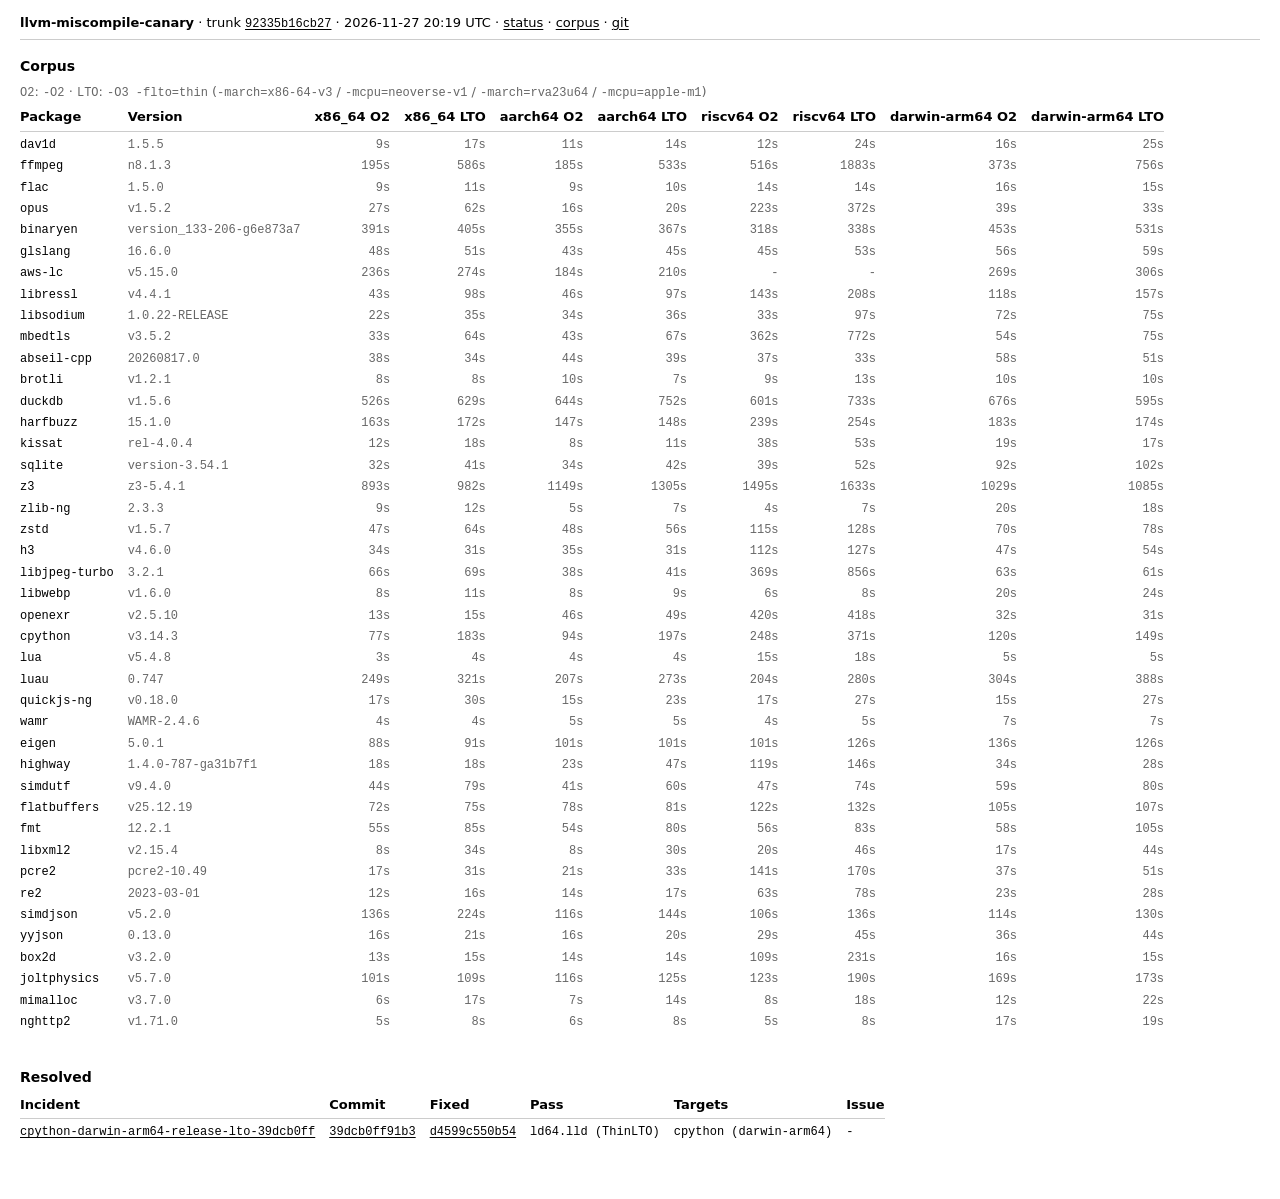
==== commit 04b3b65f: "site: render dashboard for 92335b16cb27" ====
--- a/index.html
+++ b/index.html
@@ -7,7 +7,7 @@
   <link rel="stylesheet" href="/style.css">
 </head>
 <body>
-  <header><strong>llvm-miscompile-canary</strong> · trunk <a href="https://github.com/llvm/llvm-project/commit/11cc4ea6901a781d47aa0708eaaf280ddea94b17" rel="noopener"><code>11cc4ea6901a</code></a> · <time datetime="2026-11-27T14:29:08Z">2026-11-27 14:29 UTC</time> · <a href="/">status</a> · <a href="/corpus/">corpus</a> · <a href="https://github.com/npmania/llvm-miscompile-canary" rel="noopener">git</a></header>
+  <header><strong>llvm-miscompile-canary</strong> · trunk <a href="https://github.com/llvm/llvm-project/commit/92335b16cb27b46e7c6ea4e0b59cabbe66906567" rel="noopener"><code>92335b16cb27</code></a> · <time datetime="2026-11-27T20:19:36Z">2026-11-27 20:19 UTC</time> · <a href="/">status</a> · <a href="/corpus/">corpus</a> · <a href="https://github.com/npmania/llvm-miscompile-canary" rel="noopener">git</a></header>
   <main>
 
     <h2>Corpus</h2>
@@ -32,422 +32,422 @@
           <tr>
             <td class="mono nowrap">dav1d</td>
             <td class="mono muted nowrap">1.5.5</td>
+            <td class="mono num muted">9s</td>
+            <td class="mono num muted">17s</td>
+            <td class="mono num muted">11s</td>
+            <td class="mono num muted">14s</td>
             <td class="mono num muted">12s</td>
             <td class="mono num muted">24s</td>
-            <td class="mono num muted">8s</td>
-            <td class="mono num muted">11s</td>
-            <td class="mono num muted">13s</td>
-            <td class="mono num muted">24s</td>
-            <td class="mono num muted">20s</td>
-            <td class="mono num muted">24s</td>
+            <td class="mono num muted">16s</td>
+            <td class="mono num muted">25s</td>
           </tr>
           <tr>
             <td class="mono nowrap">ffmpeg</td>
             <td class="mono muted nowrap">n8.1.3</td>
-            <td class="mono num muted">197s</td>
-            <td class="mono num muted">589s</td>
-            <td class="mono num muted">182s</td>
-            <td class="mono num muted">525s</td>
-            <td class="mono num muted">597s</td>
-            <td class="mono num muted">1835s</td>
-            <td class="mono num muted">391s</td>
-            <td class="mono num muted">721s</td>
+            <td class="mono num muted">195s</td>
+            <td class="mono num muted">586s</td>
+            <td class="mono num muted">185s</td>
+            <td class="mono num muted">533s</td>
+            <td class="mono num muted">516s</td>
+            <td class="mono num muted">1883s</td>
+            <td class="mono num muted">373s</td>
+            <td class="mono num muted">756s</td>
           </tr>
           <tr>
             <td class="mono nowrap">flac</td>
             <td class="mono muted nowrap">1.5.0</td>
-            <td class="mono num muted">8s</td>
             <td class="mono num muted">9s</td>
-            <td class="mono num muted">8s</td>
+            <td class="mono num muted">11s</td>
+            <td class="mono num muted">9s</td>
             <td class="mono num muted">10s</td>
-            <td class="mono num muted">13s</td>
-            <td class="mono num muted">12s</td>
-            <td class="mono num muted">19s</td>
-            <td class="mono num muted">27s</td>
+            <td class="mono num muted">14s</td>
+            <td class="mono num muted">14s</td>
+            <td class="mono num muted">16s</td>
+            <td class="mono num muted">15s</td>
           </tr>
           <tr>
             <td class="mono nowrap">opus</td>
             <td class="mono muted nowrap">v1.5.2</td>
             <td class="mono num muted">27s</td>
-            <td class="mono num muted">58s</td>
+            <td class="mono num muted">62s</td>
             <td class="mono num muted">16s</td>
             <td class="mono num muted">20s</td>
-            <td class="mono num muted">122s</td>
-            <td class="mono num muted">202s</td>
-            <td class="mono num muted">40s</td>
-            <td class="mono num muted">35s</td>
+            <td class="mono num muted">223s</td>
+            <td class="mono num muted">372s</td>
+            <td class="mono num muted">39s</td>
+            <td class="mono num muted">33s</td>
           </tr>
           <tr>
             <td class="mono nowrap">binaryen</td>
             <td class="mono muted nowrap">version_133-206-g6e873a7</td>
-            <td class="mono num muted">389s</td>
-            <td class="mono num muted">400s</td>
-            <td class="mono num muted">331s</td>
-            <td class="mono num muted">333s</td>
-            <td class="mono num muted">625s</td>
-            <td class="mono num muted">647s</td>
+            <td class="mono num muted">391s</td>
             <td class="mono num muted">405s</td>
-            <td class="mono num muted">396s</td>
+            <td class="mono num muted">355s</td>
+            <td class="mono num muted">367s</td>
+            <td class="mono num muted">318s</td>
+            <td class="mono num muted">338s</td>
+            <td class="mono num muted">453s</td>
+            <td class="mono num muted">531s</td>
           </tr>
           <tr>
             <td class="mono nowrap">glslang</td>
             <td class="mono muted nowrap">16.6.0</td>
-            <td class="mono num muted">75s</td>
-            <td class="mono num muted">78s</td>
-            <td class="mono num muted">24s</td>
-            <td class="mono num muted">23s</td>
+            <td class="mono num muted">48s</td>
+            <td class="mono num muted">51s</td>
+            <td class="mono num muted">43s</td>
             <td class="mono num muted">45s</td>
-            <td class="mono num muted">51s</td>
-            <td class="mono num muted">41s</td>
+            <td class="mono num muted">45s</td>
             <td class="mono num muted">53s</td>
+            <td class="mono num muted">56s</td>
+            <td class="mono num muted">59s</td>
           </tr>
           <tr>
             <td class="mono nowrap">aws-lc</td>
             <td class="mono muted nowrap">v5.15.0</td>
-            <td class="mono num muted">234s</td>
-            <td class="mono num muted">257s</td>
-            <td class="mono num muted">190s</td>
-            <td class="mono num muted">208s</td>
+            <td class="mono num muted">236s</td>
+            <td class="mono num muted">274s</td>
+            <td class="mono num muted">184s</td>
+            <td class="mono num muted">210s</td>
             <td class="mono num muted">-</td>
             <td class="mono num muted">-</td>
-            <td class="mono num muted">276s</td>
-            <td class="mono num muted">335s</td>
+            <td class="mono num muted">269s</td>
+            <td class="mono num muted">306s</td>
           </tr>
           <tr>
             <td class="mono nowrap">libressl</td>
             <td class="mono muted nowrap">v4.4.1</td>
             <td class="mono num muted">43s</td>
-            <td class="mono num muted">99s</td>
-            <td class="mono num muted">49s</td>
+            <td class="mono num muted">98s</td>
+            <td class="mono num muted">46s</td>
             <td class="mono num muted">97s</td>
-            <td class="mono num muted">141s</td>
-            <td class="mono num muted">207s</td>
-            <td class="mono num muted">92s</td>
-            <td class="mono num muted">155s</td>
+            <td class="mono num muted">143s</td>
+            <td class="mono num muted">208s</td>
+            <td class="mono num muted">118s</td>
+            <td class="mono num muted">157s</td>
           </tr>
           <tr>
             <td class="mono nowrap">libsodium</td>
             <td class="mono muted nowrap">1.0.22-RELEASE</td>
             <td class="mono num muted">22s</td>
+            <td class="mono num muted">35s</td>
             <td class="mono num muted">34s</td>
-            <td class="mono num muted">30s</td>
-            <td class="mono num muted">34s</td>
+            <td class="mono num muted">36s</td>
             <td class="mono num muted">33s</td>
-            <td class="mono num muted">98s</td>
-            <td class="mono num muted">41s</td>
-            <td class="mono num muted">41s</td>
+            <td class="mono num muted">97s</td>
+            <td class="mono num muted">72s</td>
+            <td class="mono num muted">75s</td>
           </tr>
           <tr>
             <td class="mono nowrap">mbedtls</td>
             <td class="mono muted nowrap">v3.5.2</td>
-            <td class="mono num muted">29s</td>
-            <td class="mono num muted">56s</td>
-            <td class="mono num muted">42s</td>
+            <td class="mono num muted">33s</td>
             <td class="mono num muted">64s</td>
-            <td class="mono num muted">361s</td>
-            <td class="mono num muted">770s</td>
-            <td class="mono num muted">64s</td>
-            <td class="mono num muted">87s</td>
+            <td class="mono num muted">43s</td>
+            <td class="mono num muted">67s</td>
+            <td class="mono num muted">362s</td>
+            <td class="mono num muted">772s</td>
+            <td class="mono num muted">54s</td>
+            <td class="mono num muted">75s</td>
           </tr>
           <tr>
             <td class="mono nowrap">abseil-cpp</td>
             <td class="mono muted nowrap">20260817.0</td>
-            <td class="mono num muted">48s</td>
-            <td class="mono num muted">45s</td>
+            <td class="mono num muted">38s</td>
+            <td class="mono num muted">34s</td>
             <td class="mono num muted">44s</td>
-            <td class="mono num muted">43s</td>
+            <td class="mono num muted">39s</td>
             <td class="mono num muted">37s</td>
-            <td class="mono num muted">32s</td>
-            <td class="mono num muted">61s</td>
-            <td class="mono num muted">53s</td>
+            <td class="mono num muted">33s</td>
+            <td class="mono num muted">58s</td>
+            <td class="mono num muted">51s</td>
           </tr>
           <tr>
             <td class="mono nowrap">brotli</td>
             <td class="mono muted nowrap">v1.2.1</td>
+            <td class="mono num muted">8s</td>
+            <td class="mono num muted">8s</td>
+            <td class="mono num muted">10s</td>
             <td class="mono num muted">7s</td>
-            <td class="mono num muted">7s</td>
-            <td class="mono num muted">6s</td>
-            <td class="mono num muted">7s</td>
+            <td class="mono num muted">9s</td>
             <td class="mono num muted">13s</td>
-            <td class="mono num muted">13s</td>
-            <td class="mono num muted">12s</td>
+            <td class="mono num muted">10s</td>
             <td class="mono num muted">10s</td>
           </tr>
           <tr>
             <td class="mono nowrap">duckdb</td>
             <td class="mono muted nowrap">v1.5.6</td>
-            <td class="mono num muted">940s</td>
-            <td class="mono num muted">1152s</td>
-            <td class="mono num muted">611s</td>
-            <td class="mono num muted">730s</td>
-            <td class="mono num muted">554s</td>
-            <td class="mono num muted">678s</td>
-            <td class="mono num muted">634s</td>
-            <td class="mono num muted">750s</td>
+            <td class="mono num muted">526s</td>
+            <td class="mono num muted">629s</td>
+            <td class="mono num muted">644s</td>
+            <td class="mono num muted">752s</td>
+            <td class="mono num muted">601s</td>
+            <td class="mono num muted">733s</td>
+            <td class="mono num muted">676s</td>
+            <td class="mono num muted">595s</td>
           </tr>
           <tr>
             <td class="mono nowrap">harfbuzz</td>
             <td class="mono muted nowrap">15.1.0</td>
-            <td class="mono num muted">135s</td>
-            <td class="mono num muted">142s</td>
-            <td class="mono num muted">137s</td>
-            <td class="mono num muted">140s</td>
-            <td class="mono num muted">240s</td>
-            <td class="mono num muted">253s</td>
-            <td class="mono num muted">207s</td>
-            <td class="mono num muted">214s</td>
+            <td class="mono num muted">163s</td>
+            <td class="mono num muted">172s</td>
+            <td class="mono num muted">147s</td>
+            <td class="mono num muted">148s</td>
+            <td class="mono num muted">239s</td>
+            <td class="mono num muted">254s</td>
+            <td class="mono num muted">183s</td>
+            <td class="mono num muted">174s</td>
           </tr>
           <tr>
             <td class="mono nowrap">kissat</td>
             <td class="mono muted nowrap">rel-4.0.4</td>
             <td class="mono num muted">12s</td>
-            <td class="mono num muted">17s</td>
-            <td class="mono num muted">9s</td>
+            <td class="mono num muted">18s</td>
+            <td class="mono num muted">8s</td>
             <td class="mono num muted">11s</td>
-            <td class="mono num muted">22s</td>
-            <td class="mono num muted">30s</td>
-            <td class="mono num muted">20s</td>
-            <td class="mono num muted">14s</td>
+            <td class="mono num muted">38s</td>
+            <td class="mono num muted">53s</td>
+            <td class="mono num muted">19s</td>
+            <td class="mono num muted">17s</td>
           </tr>
           <tr>
             <td class="mono nowrap">sqlite</td>
             <td class="mono muted nowrap">version-3.54.1</td>
-            <td class="mono num muted">38s</td>
-            <td class="mono num muted">45s</td>
-            <td class="mono num muted">38s</td>
-            <td class="mono num muted">44s</td>
-            <td class="mono num muted">43s</td>
-            <td class="mono num muted">53s</td>
-            <td class="mono num muted">88s</td>
-            <td class="mono num muted">95s</td>
+            <td class="mono num muted">32s</td>
+            <td class="mono num muted">41s</td>
+            <td class="mono num muted">34s</td>
+            <td class="mono num muted">42s</td>
+            <td class="mono num muted">39s</td>
+            <td class="mono num muted">52s</td>
+            <td class="mono num muted">92s</td>
+            <td class="mono num muted">102s</td>
           </tr>
           <tr>
             <td class="mono nowrap">z3</td>
             <td class="mono muted nowrap">z3-5.4.1</td>
-            <td class="mono num muted">939s</td>
-            <td class="mono num muted">984s</td>
-            <td class="mono num muted">1166s</td>
-            <td class="mono num muted">1240s</td>
-            <td class="mono num muted">984s</td>
-            <td class="mono num muted">1088s</td>
-            <td class="mono num muted">1080s</td>
-            <td class="mono num muted">1153s</td>
+            <td class="mono num muted">893s</td>
+            <td class="mono num muted">982s</td>
+            <td class="mono num muted">1149s</td>
+            <td class="mono num muted">1305s</td>
+            <td class="mono num muted">1495s</td>
+            <td class="mono num muted">1633s</td>
+            <td class="mono num muted">1029s</td>
+            <td class="mono num muted">1085s</td>
           </tr>
           <tr>
             <td class="mono nowrap">zlib-ng</td>
             <td class="mono muted nowrap">2.3.3</td>
-            <td class="mono num muted">14s</td>
-            <td class="mono num muted">18s</td>
-            <td class="mono num muted">3s</td>
-            <td class="mono num muted">4s</td>
-            <td class="mono num muted">4s</td>
+            <td class="mono num muted">9s</td>
+            <td class="mono num muted">12s</td>
+            <td class="mono num muted">5s</td>
             <td class="mono num muted">7s</td>
-            <td class="mono num muted">17s</td>
+            <td class="mono num muted">4s</td>
+            <td class="mono num muted">7s</td>
+            <td class="mono num muted">20s</td>
             <td class="mono num muted">18s</td>
           </tr>
           <tr>
             <td class="mono nowrap">zstd</td>
             <td class="mono muted nowrap">v1.5.7</td>
-            <td class="mono num muted">46s</td>
-            <td class="mono num muted">58s</td>
+            <td class="mono num muted">47s</td>
+            <td class="mono num muted">64s</td>
             <td class="mono num muted">48s</td>
-            <td class="mono num muted">55s</td>
-            <td class="mono num muted">113s</td>
-            <td class="mono num muted">125s</td>
-            <td class="mono num muted">69s</td>
-            <td class="mono num muted">84s</td>
+            <td class="mono num muted">56s</td>
+            <td class="mono num muted">115s</td>
+            <td class="mono num muted">128s</td>
+            <td class="mono num muted">70s</td>
+            <td class="mono num muted">78s</td>
           </tr>
           <tr>
             <td class="mono nowrap">h3</td>
             <td class="mono muted nowrap">v4.6.0</td>
-            <td class="mono num muted">42s</td>
+            <td class="mono num muted">34s</td>
+            <td class="mono num muted">31s</td>
+            <td class="mono num muted">35s</td>
+            <td class="mono num muted">31s</td>
+            <td class="mono num muted">112s</td>
+            <td class="mono num muted">127s</td>
+            <td class="mono num muted">47s</td>
+            <td class="mono num muted">54s</td>
+          </tr>
+          <tr>
+            <td class="mono nowrap">libjpeg-turbo</td>
+            <td class="mono muted nowrap">3.2.1</td>
+            <td class="mono num muted">66s</td>
+            <td class="mono num muted">69s</td>
+            <td class="mono num muted">38s</td>
+            <td class="mono num muted">41s</td>
+            <td class="mono num muted">369s</td>
+            <td class="mono num muted">856s</td>
+            <td class="mono num muted">63s</td>
+            <td class="mono num muted">61s</td>
+          </tr>
+          <tr>
+            <td class="mono nowrap">libwebp</td>
+            <td class="mono muted nowrap">v1.6.0</td>
+            <td class="mono num muted">8s</td>
+            <td class="mono num muted">11s</td>
+            <td class="mono num muted">8s</td>
+            <td class="mono num muted">9s</td>
+            <td class="mono num muted">6s</td>
+            <td class="mono num muted">8s</td>
+            <td class="mono num muted">20s</td>
+            <td class="mono num muted">24s</td>
+          </tr>
+          <tr>
+            <td class="mono nowrap">openexr</td>
+            <td class="mono muted nowrap">v2.5.10</td>
+            <td class="mono num muted">13s</td>
+            <td class="mono num muted">15s</td>
+            <td class="mono num muted">46s</td>
+            <td class="mono num muted">49s</td>
+            <td class="mono num muted">420s</td>
+            <td class="mono num muted">418s</td>
             <td class="mono num muted">32s</td>
             <td class="mono num muted">31s</td>
-            <td class="mono num muted">28s</td>
-            <td class="mono num muted">106s</td>
-            <td class="mono num muted">122s</td>
-            <td class="mono num muted">54s</td>
-            <td class="mono num muted">49s</td>
-          </tr>
-          <tr>
-            <td class="mono nowrap">libjpeg-turbo</td>
-            <td class="mono muted nowrap">3.2.1</td>
-            <td class="mono num muted">61s</td>
-            <td class="mono num muted">64s</td>
-            <td class="mono num muted">38s</td>
-            <td class="mono num muted">41s</td>
-            <td class="mono num muted">199s</td>
-            <td class="mono num muted">405s</td>
-            <td class="mono num muted">58s</td>
-            <td class="mono num muted">69s</td>
-          </tr>
-          <tr>
-            <td class="mono nowrap">libwebp</td>
-            <td class="mono muted nowrap">v1.6.0</td>
-            <td class="mono num muted">8s</td>
-            <td class="mono num muted">11s</td>
-            <td class="mono num muted">8s</td>
-            <td class="mono num muted">10s</td>
-            <td class="mono num muted">6s</td>
-            <td class="mono num muted">8s</td>
-            <td class="mono num muted">25s</td>
-            <td class="mono num muted">27s</td>
-          </tr>
-          <tr>
-            <td class="mono nowrap">openexr</td>
-            <td class="mono muted nowrap">v2.5.10</td>
-            <td class="mono num muted">15s</td>
-            <td class="mono num muted">15s</td>
-            <td class="mono num muted">44s</td>
-            <td class="mono num muted">47s</td>
-            <td class="mono num muted">329s</td>
-            <td class="mono num muted">330s</td>
-            <td class="mono num muted">33s</td>
-            <td class="mono num muted">30s</td>
           </tr>
           <tr>
             <td class="mono nowrap">cpython</td>
             <td class="mono muted nowrap">v3.14.3</td>
-            <td class="mono num muted">80s</td>
-            <td class="mono num muted">172s</td>
-            <td class="mono num muted">88s</td>
-            <td class="mono num muted">184s</td>
-            <td class="mono num muted">249s</td>
-            <td class="mono num muted">372s</td>
-            <td class="mono num muted">159s</td>
-            <td class="mono num muted">186s</td>
+            <td class="mono num muted">77s</td>
+            <td class="mono num muted">183s</td>
+            <td class="mono num muted">94s</td>
+            <td class="mono num muted">197s</td>
+            <td class="mono num muted">248s</td>
+            <td class="mono num muted">371s</td>
+            <td class="mono num muted">120s</td>
+            <td class="mono num muted">149s</td>
           </tr>
           <tr>
             <td class="mono nowrap">lua</td>
             <td class="mono muted nowrap">v5.4.8</td>
             <td class="mono num muted">3s</td>
             <td class="mono num muted">4s</td>
-            <td class="mono num muted">3s</td>
-            <td class="mono num muted">4s</td>
-            <td class="mono num muted">15s</td>
-            <td class="mono num muted">19s</td>
-            <td class="mono num muted">3s</td>
-            <td class="mono num muted">3s</td>
+            <td class="mono num muted">4s</td>
+            <td class="mono num muted">4s</td>
+            <td class="mono num muted">15s</td>
+            <td class="mono num muted">18s</td>
+            <td class="mono num muted">5s</td>
+            <td class="mono num muted">5s</td>
           </tr>
           <tr>
             <td class="mono nowrap">luau</td>
             <td class="mono muted nowrap">0.747</td>
-            <td class="mono num muted">368s</td>
-            <td class="mono num muted">474s</td>
-            <td class="mono num muted">106s</td>
-            <td class="mono num muted">143s</td>
-            <td class="mono num muted">196s</td>
-            <td class="mono num muted">270s</td>
-            <td class="mono num muted">235s</td>
-            <td class="mono num muted">327s</td>
+            <td class="mono num muted">249s</td>
+            <td class="mono num muted">321s</td>
+            <td class="mono num muted">207s</td>
+            <td class="mono num muted">273s</td>
+            <td class="mono num muted">204s</td>
+            <td class="mono num muted">280s</td>
+            <td class="mono num muted">304s</td>
+            <td class="mono num muted">388s</td>
           </tr>
           <tr>
             <td class="mono nowrap">quickjs-ng</td>
             <td class="mono muted nowrap">v0.18.0</td>
             <td class="mono num muted">17s</td>
-            <td class="mono num muted">29s</td>
-            <td class="mono num muted">16s</td>
+            <td class="mono num muted">30s</td>
+            <td class="mono num muted">15s</td>
             <td class="mono num muted">23s</td>
-            <td class="mono num muted">15s</td>
-            <td class="mono num muted">24s</td>
-            <td class="mono num muted">21s</td>
-            <td class="mono num muted">28s</td>
+            <td class="mono num muted">17s</td>
+            <td class="mono num muted">27s</td>
+            <td class="mono num muted">15s</td>
+            <td class="mono num muted">27s</td>
           </tr>
           <tr>
             <td class="mono nowrap">wamr</td>
             <td class="mono muted nowrap">WAMR-2.4.6</td>
-            <td class="mono num muted">5s</td>
-            <td class="mono num muted">4s</td>
-            <td class="mono num muted">5s</td>
-            <td class="mono num muted">5s</td>
-            <td class="mono num muted">5s</td>
-            <td class="mono num muted">5s</td>
-            <td class="mono num muted">5s</td>
-            <td class="mono num muted">3s</td>
+            <td class="mono num muted">4s</td>
+            <td class="mono num muted">4s</td>
+            <td class="mono num muted">5s</td>
+            <td class="mono num muted">5s</td>
+            <td class="mono num muted">4s</td>
+            <td class="mono num muted">5s</td>
+            <td class="mono num muted">7s</td>
+            <td class="mono num muted">7s</td>
           </tr>
           <tr>
             <td class="mono nowrap">eigen</td>
             <td class="mono muted nowrap">5.0.1</td>
-            <td class="mono num muted">85s</td>
-            <td class="mono num muted">87s</td>
-            <td class="mono num muted">108s</td>
-            <td class="mono num muted">109s</td>
-            <td class="mono num muted">102s</td>
-            <td class="mono num muted">127s</td>
-            <td class="mono num muted">165s</td>
-            <td class="mono num muted">149s</td>
+            <td class="mono num muted">88s</td>
+            <td class="mono num muted">91s</td>
+            <td class="mono num muted">101s</td>
+            <td class="mono num muted">101s</td>
+            <td class="mono num muted">101s</td>
+            <td class="mono num muted">126s</td>
+            <td class="mono num muted">136s</td>
+            <td class="mono num muted">126s</td>
           </tr>
           <tr>
             <td class="mono nowrap">highway</td>
             <td class="mono muted nowrap">1.4.0-787-ga31b7f1</td>
-            <td class="mono num muted">20s</td>
             <td class="mono num muted">18s</td>
-            <td class="mono num muted">21s</td>
-            <td class="mono num muted">45s</td>
-            <td class="mono num muted">126s</td>
-            <td class="mono num muted">147s</td>
-            <td class="mono num muted">17s</td>
-            <td class="mono num muted">14s</td>
+            <td class="mono num muted">18s</td>
+            <td class="mono num muted">23s</td>
+            <td class="mono num muted">47s</td>
+            <td class="mono num muted">119s</td>
+            <td class="mono num muted">146s</td>
+            <td class="mono num muted">34s</td>
+            <td class="mono num muted">28s</td>
           </tr>
           <tr>
             <td class="mono nowrap">simdutf</td>
             <td class="mono muted nowrap">v9.4.0</td>
             <td class="mono num muted">44s</td>
             <td class="mono num muted">79s</td>
-            <td class="mono num muted">38s</td>
-            <td class="mono num muted">57s</td>
-            <td class="mono num muted">49s</td>
-            <td class="mono num muted">76s</td>
-            <td class="mono num muted">25s</td>
-            <td class="mono num muted">31s</td>
+            <td class="mono num muted">41s</td>
+            <td class="mono num muted">60s</td>
+            <td class="mono num muted">47s</td>
+            <td class="mono num muted">74s</td>
+            <td class="mono num muted">59s</td>
+            <td class="mono num muted">80s</td>
           </tr>
           <tr>
             <td class="mono nowrap">flatbuffers</td>
             <td class="mono muted nowrap">v25.12.19</td>
-            <td class="mono num muted">73s</td>
+            <td class="mono num muted">72s</td>
             <td class="mono num muted">75s</td>
-            <td class="mono num muted">71s</td>
-            <td class="mono num muted">71s</td>
-            <td class="mono num muted">66s</td>
-            <td class="mono num muted">77s</td>
-            <td class="mono num muted">94s</td>
-            <td class="mono num muted">96s</td>
+            <td class="mono num muted">78s</td>
+            <td class="mono num muted">81s</td>
+            <td class="mono num muted">122s</td>
+            <td class="mono num muted">132s</td>
+            <td class="mono num muted">105s</td>
+            <td class="mono num muted">107s</td>
           </tr>
           <tr>
             <td class="mono nowrap">fmt</td>
             <td class="mono muted nowrap">12.2.1</td>
-            <td class="mono num muted">65s</td>
-            <td class="mono num muted">97s</td>
+            <td class="mono num muted">55s</td>
+            <td class="mono num muted">85s</td>
+            <td class="mono num muted">54s</td>
+            <td class="mono num muted">80s</td>
             <td class="mono num muted">56s</td>
-            <td class="mono num muted">82s</td>
-            <td class="mono num muted">56s</td>
-            <td class="mono num muted">85s</td>
-            <td class="mono num muted">65s</td>
-            <td class="mono num muted">93s</td>
+            <td class="mono num muted">83s</td>
+            <td class="mono num muted">58s</td>
+            <td class="mono num muted">105s</td>
           </tr>
           <tr>
             <td class="mono nowrap">libxml2</td>
             <td class="mono muted nowrap">v2.15.4</td>
-            <td class="mono num muted">10s</td>
-            <td class="mono num muted">38s</td>
-            <td class="mono num muted">9s</td>
-            <td class="mono num muted">32s</td>
+            <td class="mono num muted">8s</td>
+            <td class="mono num muted">34s</td>
+            <td class="mono num muted">8s</td>
+            <td class="mono num muted">30s</td>
             <td class="mono num muted">20s</td>
             <td class="mono num muted">46s</td>
-            <td class="mono num muted">20s</td>
-            <td class="mono num muted">46s</td>
+            <td class="mono num muted">17s</td>
+            <td class="mono num muted">44s</td>
           </tr>
           <tr>
             <td class="mono nowrap">pcre2</td>
             <td class="mono muted nowrap">pcre2-10.49</td>
             <td class="mono num muted">17s</td>
-            <td class="mono num muted">30s</td>
-            <td class="mono num muted">19s</td>
-            <td class="mono num muted">29s</td>
+            <td class="mono num muted">31s</td>
+            <td class="mono num muted">21s</td>
+            <td class="mono num muted">33s</td>
             <td class="mono num muted">141s</td>
             <td class="mono num muted">170s</td>
-            <td class="mono num muted">40s</td>
-            <td class="mono num muted">62s</td>
+            <td class="mono num muted">37s</td>
+            <td class="mono num muted">51s</td>
           </tr>
           <tr>
             <td class="mono nowrap">re2</td>
@@ -456,82 +456,82 @@
             <td class="mono num muted">16s</td>
             <td class="mono num muted">14s</td>
             <td class="mono num muted">17s</td>
-            <td class="mono num muted">33s</td>
-            <td class="mono num muted">44s</td>
-            <td class="mono num muted">26s</td>
-            <td class="mono num muted">36s</td>
+            <td class="mono num muted">63s</td>
+            <td class="mono num muted">78s</td>
+            <td class="mono num muted">23s</td>
+            <td class="mono num muted">28s</td>
           </tr>
           <tr>
             <td class="mono nowrap">simdjson</td>
             <td class="mono muted nowrap">v5.2.0</td>
             <td class="mono num muted">136s</td>
-            <td class="mono num muted">226s</td>
-            <td class="mono num muted">122s</td>
-            <td class="mono num muted">150s</td>
+            <td class="mono num muted">224s</td>
+            <td class="mono num muted">116s</td>
+            <td class="mono num muted">144s</td>
             <td class="mono num muted">106s</td>
-            <td class="mono num muted">134s</td>
-            <td class="mono num muted">148s</td>
-            <td class="mono num muted">166s</td>
+            <td class="mono num muted">136s</td>
+            <td class="mono num muted">114s</td>
+            <td class="mono num muted">130s</td>
           </tr>
           <tr>
             <td class="mono nowrap">yyjson</td>
             <td class="mono muted nowrap">0.13.0</td>
-            <td class="mono num muted">18s</td>
-            <td class="mono num muted">25s</td>
-            <td class="mono num muted">17s</td>
+            <td class="mono num muted">16s</td>
             <td class="mono num muted">21s</td>
-            <td class="mono num muted">31s</td>
-            <td class="mono num muted">47s</td>
-            <td class="mono num muted">32s</td>
-            <td class="mono num muted">37s</td>
+            <td class="mono num muted">16s</td>
+            <td class="mono num muted">20s</td>
+            <td class="mono num muted">29s</td>
+            <td class="mono num muted">45s</td>
+            <td class="mono num muted">36s</td>
+            <td class="mono num muted">44s</td>
           </tr>
           <tr>
             <td class="mono nowrap">box2d</td>
             <td class="mono muted nowrap">v3.2.0</td>
-            <td class="mono num muted">17s</td>
-            <td class="mono num muted">19s</td>
-            <td class="mono num muted">12s</td>
-            <td class="mono num muted">11s</td>
-            <td class="mono num muted">107s</td>
-            <td class="mono num muted">227s</td>
-            <td class="mono num muted">21s</td>
-            <td class="mono num muted">17s</td>
+            <td class="mono num muted">13s</td>
+            <td class="mono num muted">15s</td>
+            <td class="mono num muted">14s</td>
+            <td class="mono num muted">14s</td>
+            <td class="mono num muted">109s</td>
+            <td class="mono num muted">231s</td>
+            <td class="mono num muted">16s</td>
+            <td class="mono num muted">15s</td>
           </tr>
           <tr>
             <td class="mono nowrap">joltphysics</td>
             <td class="mono muted nowrap">v5.7.0</td>
-            <td class="mono num muted">103s</td>
-            <td class="mono num muted">110s</td>
-            <td class="mono num muted">102s</td>
-            <td class="mono num muted">111s</td>
-            <td class="mono num muted">100s</td>
-            <td class="mono num muted">162s</td>
-            <td class="mono num muted">143s</td>
-            <td class="mono num muted">151s</td>
+            <td class="mono num muted">101s</td>
+            <td class="mono num muted">109s</td>
+            <td class="mono num muted">116s</td>
+            <td class="mono num muted">125s</td>
+            <td class="mono num muted">123s</td>
+            <td class="mono num muted">190s</td>
+            <td class="mono num muted">169s</td>
+            <td class="mono num muted">173s</td>
           </tr>
           <tr>
             <td class="mono nowrap">mimalloc</td>
             <td class="mono muted nowrap">v3.7.0</td>
-            <td class="mono num muted">9s</td>
-            <td class="mono num muted">25s</td>
-            <td class="mono num muted">5s</td>
-            <td class="mono num muted">9s</td>
-            <td class="mono num muted">8s</td>
-            <td class="mono num muted">19s</td>
-            <td class="mono num muted">11s</td>
-            <td class="mono num muted">19s</td>
+            <td class="mono num muted">6s</td>
+            <td class="mono num muted">17s</td>
+            <td class="mono num muted">7s</td>
+            <td class="mono num muted">14s</td>
+            <td class="mono num muted">8s</td>
+            <td class="mono num muted">18s</td>
+            <td class="mono num muted">12s</td>
+            <td class="mono num muted">22s</td>
           </tr>
           <tr>
             <td class="mono nowrap">nghttp2</td>
             <td class="mono muted nowrap">v1.71.0</td>
             <td class="mono num muted">5s</td>
-            <td class="mono num muted">7s</td>
-            <td class="mono num muted">5s</td>
-            <td class="mono num muted">8s</td>
-            <td class="mono num muted">5s</td>
-            <td class="mono num muted">8s</td>
-            <td class="mono num muted">18s</td>
-            <td class="mono num muted">20s</td>
+            <td class="mono num muted">8s</td>
+            <td class="mono num muted">6s</td>
+            <td class="mono num muted">8s</td>
+            <td class="mono num muted">5s</td>
+            <td class="mono num muted">8s</td>
+            <td class="mono num muted">17s</td>
+            <td class="mono num muted">19s</td>
           </tr>
         </tbody>
       </table>
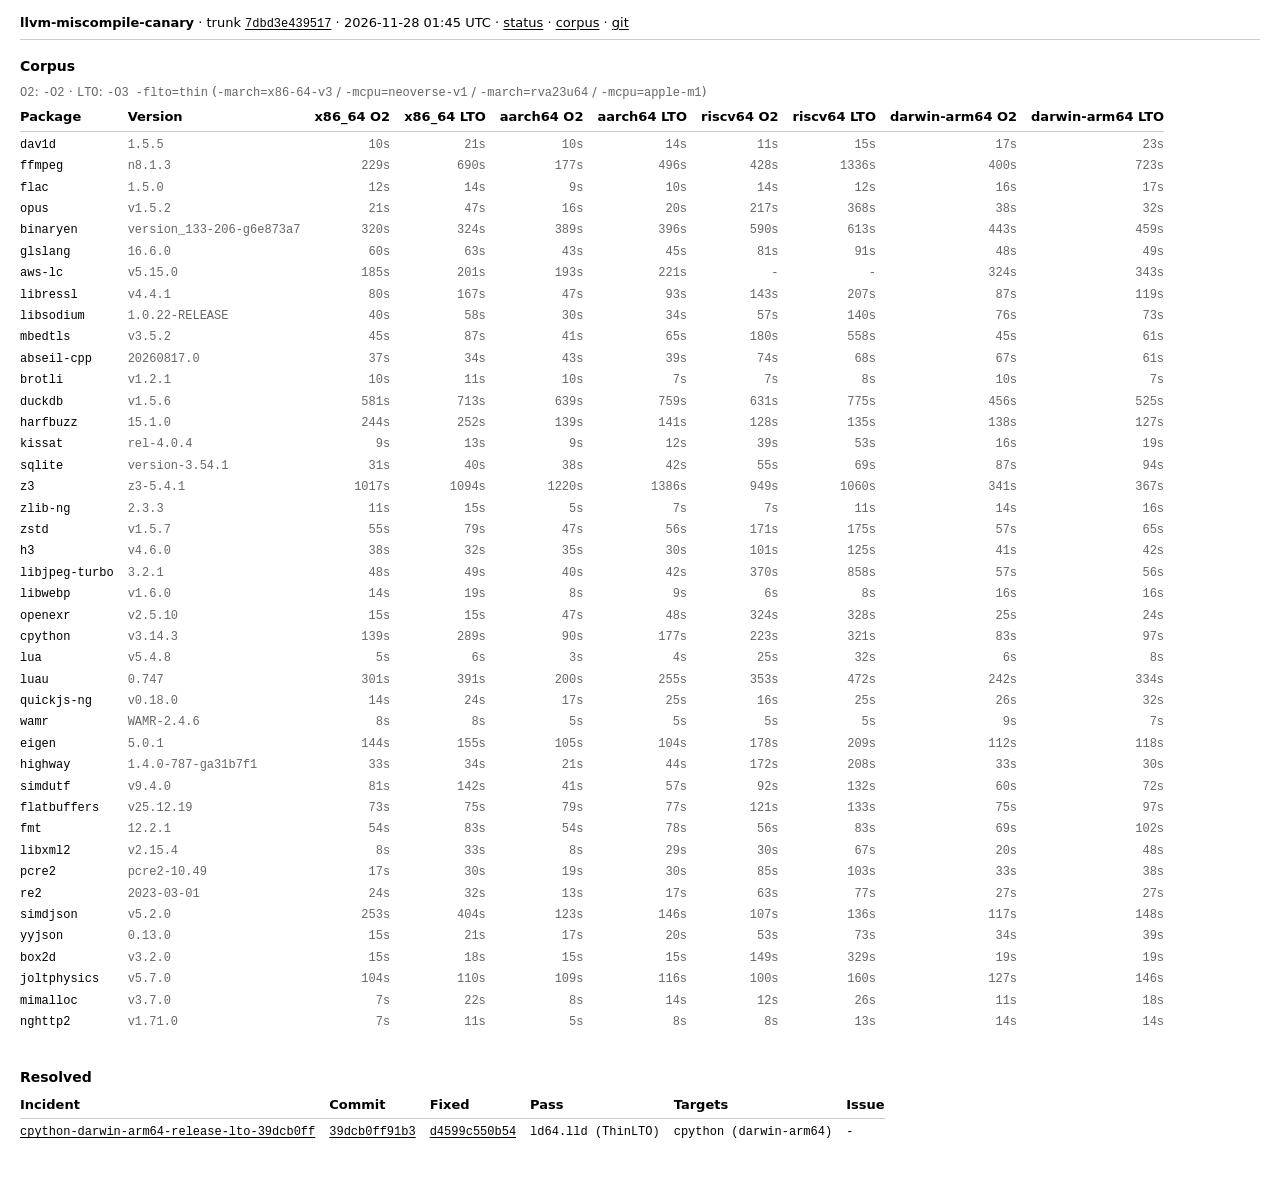
==== commit 8919c0ac: "site: render dashboard for 7dbd3e439517" ====
--- a/index.html
+++ b/index.html
@@ -7,7 +7,7 @@
   <link rel="stylesheet" href="/style.css">
 </head>
 <body>
-  <header><strong>llvm-miscompile-canary</strong> · trunk <a href="https://github.com/llvm/llvm-project/commit/92335b16cb27b46e7c6ea4e0b59cabbe66906567" rel="noopener"><code>92335b16cb27</code></a> · <time datetime="2026-11-27T20:19:36Z">2026-11-27 20:19 UTC</time> · <a href="/">status</a> · <a href="/corpus/">corpus</a> · <a href="https://github.com/npmania/llvm-miscompile-canary" rel="noopener">git</a></header>
+  <header><strong>llvm-miscompile-canary</strong> · trunk <a href="https://github.com/llvm/llvm-project/commit/7dbd3e4395179bc51a126e24ebaa8e40c49152b2" rel="noopener"><code>7dbd3e439517</code></a> · <time datetime="2026-11-28T01:45:54Z">2026-11-28 01:45 UTC</time> · <a href="/">status</a> · <a href="/corpus/">corpus</a> · <a href="https://github.com/npmania/llvm-miscompile-canary" rel="noopener">git</a></header>
   <main>
 
     <h2>Corpus</h2>
@@ -32,506 +32,506 @@
           <tr>
             <td class="mono nowrap">dav1d</td>
             <td class="mono muted nowrap">1.5.5</td>
-            <td class="mono num muted">9s</td>
+            <td class="mono num muted">10s</td>
+            <td class="mono num muted">21s</td>
+            <td class="mono num muted">10s</td>
+            <td class="mono num muted">14s</td>
+            <td class="mono num muted">11s</td>
+            <td class="mono num muted">15s</td>
             <td class="mono num muted">17s</td>
-            <td class="mono num muted">11s</td>
-            <td class="mono num muted">14s</td>
-            <td class="mono num muted">12s</td>
-            <td class="mono num muted">24s</td>
-            <td class="mono num muted">16s</td>
-            <td class="mono num muted">25s</td>
+            <td class="mono num muted">23s</td>
           </tr>
           <tr>
             <td class="mono nowrap">ffmpeg</td>
             <td class="mono muted nowrap">n8.1.3</td>
-            <td class="mono num muted">195s</td>
-            <td class="mono num muted">586s</td>
-            <td class="mono num muted">185s</td>
-            <td class="mono num muted">533s</td>
-            <td class="mono num muted">516s</td>
-            <td class="mono num muted">1883s</td>
-            <td class="mono num muted">373s</td>
-            <td class="mono num muted">756s</td>
+            <td class="mono num muted">229s</td>
+            <td class="mono num muted">690s</td>
+            <td class="mono num muted">177s</td>
+            <td class="mono num muted">496s</td>
+            <td class="mono num muted">428s</td>
+            <td class="mono num muted">1336s</td>
+            <td class="mono num muted">400s</td>
+            <td class="mono num muted">723s</td>
           </tr>
           <tr>
             <td class="mono nowrap">flac</td>
             <td class="mono muted nowrap">1.5.0</td>
-            <td class="mono num muted">9s</td>
-            <td class="mono num muted">11s</td>
+            <td class="mono num muted">12s</td>
+            <td class="mono num muted">14s</td>
             <td class="mono num muted">9s</td>
             <td class="mono num muted">10s</td>
             <td class="mono num muted">14s</td>
-            <td class="mono num muted">14s</td>
-            <td class="mono num muted">16s</td>
-            <td class="mono num muted">15s</td>
+            <td class="mono num muted">12s</td>
+            <td class="mono num muted">16s</td>
+            <td class="mono num muted">17s</td>
           </tr>
           <tr>
             <td class="mono nowrap">opus</td>
             <td class="mono muted nowrap">v1.5.2</td>
-            <td class="mono num muted">27s</td>
-            <td class="mono num muted">62s</td>
+            <td class="mono num muted">21s</td>
+            <td class="mono num muted">47s</td>
             <td class="mono num muted">16s</td>
             <td class="mono num muted">20s</td>
-            <td class="mono num muted">223s</td>
-            <td class="mono num muted">372s</td>
-            <td class="mono num muted">39s</td>
-            <td class="mono num muted">33s</td>
+            <td class="mono num muted">217s</td>
+            <td class="mono num muted">368s</td>
+            <td class="mono num muted">38s</td>
+            <td class="mono num muted">32s</td>
           </tr>
           <tr>
             <td class="mono nowrap">binaryen</td>
             <td class="mono muted nowrap">version_133-206-g6e873a7</td>
-            <td class="mono num muted">391s</td>
-            <td class="mono num muted">405s</td>
-            <td class="mono num muted">355s</td>
-            <td class="mono num muted">367s</td>
-            <td class="mono num muted">318s</td>
-            <td class="mono num muted">338s</td>
-            <td class="mono num muted">453s</td>
-            <td class="mono num muted">531s</td>
+            <td class="mono num muted">320s</td>
+            <td class="mono num muted">324s</td>
+            <td class="mono num muted">389s</td>
+            <td class="mono num muted">396s</td>
+            <td class="mono num muted">590s</td>
+            <td class="mono num muted">613s</td>
+            <td class="mono num muted">443s</td>
+            <td class="mono num muted">459s</td>
           </tr>
           <tr>
             <td class="mono nowrap">glslang</td>
             <td class="mono muted nowrap">16.6.0</td>
-            <td class="mono num muted">48s</td>
-            <td class="mono num muted">51s</td>
+            <td class="mono num muted">60s</td>
+            <td class="mono num muted">63s</td>
             <td class="mono num muted">43s</td>
             <td class="mono num muted">45s</td>
-            <td class="mono num muted">45s</td>
-            <td class="mono num muted">53s</td>
-            <td class="mono num muted">56s</td>
-            <td class="mono num muted">59s</td>
+            <td class="mono num muted">81s</td>
+            <td class="mono num muted">91s</td>
+            <td class="mono num muted">48s</td>
+            <td class="mono num muted">49s</td>
           </tr>
           <tr>
             <td class="mono nowrap">aws-lc</td>
             <td class="mono muted nowrap">v5.15.0</td>
-            <td class="mono num muted">236s</td>
-            <td class="mono num muted">274s</td>
-            <td class="mono num muted">184s</td>
-            <td class="mono num muted">210s</td>
+            <td class="mono num muted">185s</td>
+            <td class="mono num muted">201s</td>
+            <td class="mono num muted">193s</td>
+            <td class="mono num muted">221s</td>
             <td class="mono num muted">-</td>
             <td class="mono num muted">-</td>
-            <td class="mono num muted">269s</td>
-            <td class="mono num muted">306s</td>
+            <td class="mono num muted">324s</td>
+            <td class="mono num muted">343s</td>
           </tr>
           <tr>
             <td class="mono nowrap">libressl</td>
             <td class="mono muted nowrap">v4.4.1</td>
-            <td class="mono num muted">43s</td>
-            <td class="mono num muted">98s</td>
-            <td class="mono num muted">46s</td>
-            <td class="mono num muted">97s</td>
+            <td class="mono num muted">80s</td>
+            <td class="mono num muted">167s</td>
+            <td class="mono num muted">47s</td>
+            <td class="mono num muted">93s</td>
             <td class="mono num muted">143s</td>
-            <td class="mono num muted">208s</td>
-            <td class="mono num muted">118s</td>
-            <td class="mono num muted">157s</td>
+            <td class="mono num muted">207s</td>
+            <td class="mono num muted">87s</td>
+            <td class="mono num muted">119s</td>
           </tr>
           <tr>
             <td class="mono nowrap">libsodium</td>
             <td class="mono muted nowrap">1.0.22-RELEASE</td>
-            <td class="mono num muted">22s</td>
-            <td class="mono num muted">35s</td>
+            <td class="mono num muted">40s</td>
+            <td class="mono num muted">58s</td>
+            <td class="mono num muted">30s</td>
             <td class="mono num muted">34s</td>
-            <td class="mono num muted">36s</td>
-            <td class="mono num muted">33s</td>
-            <td class="mono num muted">97s</td>
-            <td class="mono num muted">72s</td>
-            <td class="mono num muted">75s</td>
+            <td class="mono num muted">57s</td>
+            <td class="mono num muted">140s</td>
+            <td class="mono num muted">76s</td>
+            <td class="mono num muted">73s</td>
           </tr>
           <tr>
             <td class="mono nowrap">mbedtls</td>
             <td class="mono muted nowrap">v3.5.2</td>
-            <td class="mono num muted">33s</td>
-            <td class="mono num muted">64s</td>
-            <td class="mono num muted">43s</td>
-            <td class="mono num muted">67s</td>
-            <td class="mono num muted">362s</td>
-            <td class="mono num muted">772s</td>
-            <td class="mono num muted">54s</td>
-            <td class="mono num muted">75s</td>
+            <td class="mono num muted">45s</td>
+            <td class="mono num muted">87s</td>
+            <td class="mono num muted">41s</td>
+            <td class="mono num muted">65s</td>
+            <td class="mono num muted">180s</td>
+            <td class="mono num muted">558s</td>
+            <td class="mono num muted">45s</td>
+            <td class="mono num muted">61s</td>
           </tr>
           <tr>
             <td class="mono nowrap">abseil-cpp</td>
             <td class="mono muted nowrap">20260817.0</td>
-            <td class="mono num muted">38s</td>
+            <td class="mono num muted">37s</td>
             <td class="mono num muted">34s</td>
-            <td class="mono num muted">44s</td>
+            <td class="mono num muted">43s</td>
             <td class="mono num muted">39s</td>
-            <td class="mono num muted">37s</td>
-            <td class="mono num muted">33s</td>
-            <td class="mono num muted">58s</td>
-            <td class="mono num muted">51s</td>
+            <td class="mono num muted">74s</td>
+            <td class="mono num muted">68s</td>
+            <td class="mono num muted">67s</td>
+            <td class="mono num muted">61s</td>
           </tr>
           <tr>
             <td class="mono nowrap">brotli</td>
             <td class="mono muted nowrap">v1.2.1</td>
-            <td class="mono num muted">8s</td>
-            <td class="mono num muted">8s</td>
             <td class="mono num muted">10s</td>
-            <td class="mono num muted">7s</td>
+            <td class="mono num muted">11s</td>
+            <td class="mono num muted">10s</td>
+            <td class="mono num muted">7s</td>
+            <td class="mono num muted">7s</td>
+            <td class="mono num muted">8s</td>
+            <td class="mono num muted">10s</td>
+            <td class="mono num muted">7s</td>
+          </tr>
+          <tr>
+            <td class="mono nowrap">duckdb</td>
+            <td class="mono muted nowrap">v1.5.6</td>
+            <td class="mono num muted">581s</td>
+            <td class="mono num muted">713s</td>
+            <td class="mono num muted">639s</td>
+            <td class="mono num muted">759s</td>
+            <td class="mono num muted">631s</td>
+            <td class="mono num muted">775s</td>
+            <td class="mono num muted">456s</td>
+            <td class="mono num muted">525s</td>
+          </tr>
+          <tr>
+            <td class="mono nowrap">harfbuzz</td>
+            <td class="mono muted nowrap">15.1.0</td>
+            <td class="mono num muted">244s</td>
+            <td class="mono num muted">252s</td>
+            <td class="mono num muted">139s</td>
+            <td class="mono num muted">141s</td>
+            <td class="mono num muted">128s</td>
+            <td class="mono num muted">135s</td>
+            <td class="mono num muted">138s</td>
+            <td class="mono num muted">127s</td>
+          </tr>
+          <tr>
+            <td class="mono nowrap">kissat</td>
+            <td class="mono muted nowrap">rel-4.0.4</td>
             <td class="mono num muted">9s</td>
             <td class="mono num muted">13s</td>
-            <td class="mono num muted">10s</td>
-            <td class="mono num muted">10s</td>
-          </tr>
-          <tr>
-            <td class="mono nowrap">duckdb</td>
-            <td class="mono muted nowrap">v1.5.6</td>
-            <td class="mono num muted">526s</td>
-            <td class="mono num muted">629s</td>
-            <td class="mono num muted">644s</td>
-            <td class="mono num muted">752s</td>
-            <td class="mono num muted">601s</td>
-            <td class="mono num muted">733s</td>
-            <td class="mono num muted">676s</td>
-            <td class="mono num muted">595s</td>
-          </tr>
-          <tr>
-            <td class="mono nowrap">harfbuzz</td>
-            <td class="mono muted nowrap">15.1.0</td>
-            <td class="mono num muted">163s</td>
-            <td class="mono num muted">172s</td>
-            <td class="mono num muted">147s</td>
-            <td class="mono num muted">148s</td>
-            <td class="mono num muted">239s</td>
-            <td class="mono num muted">254s</td>
-            <td class="mono num muted">183s</td>
-            <td class="mono num muted">174s</td>
-          </tr>
-          <tr>
-            <td class="mono nowrap">kissat</td>
-            <td class="mono muted nowrap">rel-4.0.4</td>
+            <td class="mono num muted">9s</td>
             <td class="mono num muted">12s</td>
-            <td class="mono num muted">18s</td>
-            <td class="mono num muted">8s</td>
-            <td class="mono num muted">11s</td>
-            <td class="mono num muted">38s</td>
+            <td class="mono num muted">39s</td>
             <td class="mono num muted">53s</td>
+            <td class="mono num muted">16s</td>
             <td class="mono num muted">19s</td>
-            <td class="mono num muted">17s</td>
           </tr>
           <tr>
             <td class="mono nowrap">sqlite</td>
             <td class="mono muted nowrap">version-3.54.1</td>
-            <td class="mono num muted">32s</td>
-            <td class="mono num muted">41s</td>
-            <td class="mono num muted">34s</td>
+            <td class="mono num muted">31s</td>
+            <td class="mono num muted">40s</td>
+            <td class="mono num muted">38s</td>
             <td class="mono num muted">42s</td>
-            <td class="mono num muted">39s</td>
-            <td class="mono num muted">52s</td>
-            <td class="mono num muted">92s</td>
-            <td class="mono num muted">102s</td>
+            <td class="mono num muted">55s</td>
+            <td class="mono num muted">69s</td>
+            <td class="mono num muted">87s</td>
+            <td class="mono num muted">94s</td>
           </tr>
           <tr>
             <td class="mono nowrap">z3</td>
             <td class="mono muted nowrap">z3-5.4.1</td>
-            <td class="mono num muted">893s</td>
-            <td class="mono num muted">982s</td>
-            <td class="mono num muted">1149s</td>
-            <td class="mono num muted">1305s</td>
-            <td class="mono num muted">1495s</td>
-            <td class="mono num muted">1633s</td>
-            <td class="mono num muted">1029s</td>
-            <td class="mono num muted">1085s</td>
+            <td class="mono num muted">1017s</td>
+            <td class="mono num muted">1094s</td>
+            <td class="mono num muted">1220s</td>
+            <td class="mono num muted">1386s</td>
+            <td class="mono num muted">949s</td>
+            <td class="mono num muted">1060s</td>
+            <td class="mono num muted">341s</td>
+            <td class="mono num muted">367s</td>
           </tr>
           <tr>
             <td class="mono nowrap">zlib-ng</td>
             <td class="mono muted nowrap">2.3.3</td>
-            <td class="mono num muted">9s</td>
-            <td class="mono num muted">12s</td>
-            <td class="mono num muted">5s</td>
-            <td class="mono num muted">7s</td>
-            <td class="mono num muted">4s</td>
-            <td class="mono num muted">7s</td>
-            <td class="mono num muted">20s</td>
-            <td class="mono num muted">18s</td>
+            <td class="mono num muted">11s</td>
+            <td class="mono num muted">15s</td>
+            <td class="mono num muted">5s</td>
+            <td class="mono num muted">7s</td>
+            <td class="mono num muted">7s</td>
+            <td class="mono num muted">11s</td>
+            <td class="mono num muted">14s</td>
+            <td class="mono num muted">16s</td>
           </tr>
           <tr>
             <td class="mono nowrap">zstd</td>
             <td class="mono muted nowrap">v1.5.7</td>
+            <td class="mono num muted">55s</td>
+            <td class="mono num muted">79s</td>
             <td class="mono num muted">47s</td>
-            <td class="mono num muted">64s</td>
-            <td class="mono num muted">48s</td>
             <td class="mono num muted">56s</td>
-            <td class="mono num muted">115s</td>
-            <td class="mono num muted">128s</td>
-            <td class="mono num muted">70s</td>
-            <td class="mono num muted">78s</td>
+            <td class="mono num muted">171s</td>
+            <td class="mono num muted">175s</td>
+            <td class="mono num muted">57s</td>
+            <td class="mono num muted">65s</td>
           </tr>
           <tr>
             <td class="mono nowrap">h3</td>
             <td class="mono muted nowrap">v4.6.0</td>
-            <td class="mono num muted">34s</td>
-            <td class="mono num muted">31s</td>
+            <td class="mono num muted">38s</td>
+            <td class="mono num muted">32s</td>
             <td class="mono num muted">35s</td>
-            <td class="mono num muted">31s</td>
-            <td class="mono num muted">112s</td>
-            <td class="mono num muted">127s</td>
-            <td class="mono num muted">47s</td>
-            <td class="mono num muted">54s</td>
+            <td class="mono num muted">30s</td>
+            <td class="mono num muted">101s</td>
+            <td class="mono num muted">125s</td>
+            <td class="mono num muted">41s</td>
+            <td class="mono num muted">42s</td>
           </tr>
           <tr>
             <td class="mono nowrap">libjpeg-turbo</td>
             <td class="mono muted nowrap">3.2.1</td>
-            <td class="mono num muted">66s</td>
-            <td class="mono num muted">69s</td>
-            <td class="mono num muted">38s</td>
-            <td class="mono num muted">41s</td>
-            <td class="mono num muted">369s</td>
-            <td class="mono num muted">856s</td>
-            <td class="mono num muted">63s</td>
-            <td class="mono num muted">61s</td>
+            <td class="mono num muted">48s</td>
+            <td class="mono num muted">49s</td>
+            <td class="mono num muted">40s</td>
+            <td class="mono num muted">42s</td>
+            <td class="mono num muted">370s</td>
+            <td class="mono num muted">858s</td>
+            <td class="mono num muted">57s</td>
+            <td class="mono num muted">56s</td>
           </tr>
           <tr>
             <td class="mono nowrap">libwebp</td>
             <td class="mono muted nowrap">v1.6.0</td>
-            <td class="mono num muted">8s</td>
-            <td class="mono num muted">11s</td>
+            <td class="mono num muted">14s</td>
+            <td class="mono num muted">19s</td>
             <td class="mono num muted">8s</td>
             <td class="mono num muted">9s</td>
             <td class="mono num muted">6s</td>
             <td class="mono num muted">8s</td>
-            <td class="mono num muted">20s</td>
-            <td class="mono num muted">24s</td>
+            <td class="mono num muted">16s</td>
+            <td class="mono num muted">16s</td>
           </tr>
           <tr>
             <td class="mono nowrap">openexr</td>
             <td class="mono muted nowrap">v2.5.10</td>
-            <td class="mono num muted">13s</td>
-            <td class="mono num muted">15s</td>
-            <td class="mono num muted">46s</td>
-            <td class="mono num muted">49s</td>
-            <td class="mono num muted">420s</td>
-            <td class="mono num muted">418s</td>
-            <td class="mono num muted">32s</td>
-            <td class="mono num muted">31s</td>
+            <td class="mono num muted">15s</td>
+            <td class="mono num muted">15s</td>
+            <td class="mono num muted">47s</td>
+            <td class="mono num muted">48s</td>
+            <td class="mono num muted">324s</td>
+            <td class="mono num muted">328s</td>
+            <td class="mono num muted">25s</td>
+            <td class="mono num muted">24s</td>
           </tr>
           <tr>
             <td class="mono nowrap">cpython</td>
             <td class="mono muted nowrap">v3.14.3</td>
-            <td class="mono num muted">77s</td>
-            <td class="mono num muted">183s</td>
-            <td class="mono num muted">94s</td>
-            <td class="mono num muted">197s</td>
-            <td class="mono num muted">248s</td>
-            <td class="mono num muted">371s</td>
-            <td class="mono num muted">120s</td>
-            <td class="mono num muted">149s</td>
+            <td class="mono num muted">139s</td>
+            <td class="mono num muted">289s</td>
+            <td class="mono num muted">90s</td>
+            <td class="mono num muted">177s</td>
+            <td class="mono num muted">223s</td>
+            <td class="mono num muted">321s</td>
+            <td class="mono num muted">83s</td>
+            <td class="mono num muted">97s</td>
           </tr>
           <tr>
             <td class="mono nowrap">lua</td>
             <td class="mono muted nowrap">v5.4.8</td>
+            <td class="mono num muted">5s</td>
+            <td class="mono num muted">6s</td>
             <td class="mono num muted">3s</td>
             <td class="mono num muted">4s</td>
-            <td class="mono num muted">4s</td>
-            <td class="mono num muted">4s</td>
-            <td class="mono num muted">15s</td>
-            <td class="mono num muted">18s</td>
-            <td class="mono num muted">5s</td>
-            <td class="mono num muted">5s</td>
+            <td class="mono num muted">25s</td>
+            <td class="mono num muted">32s</td>
+            <td class="mono num muted">6s</td>
+            <td class="mono num muted">8s</td>
           </tr>
           <tr>
             <td class="mono nowrap">luau</td>
             <td class="mono muted nowrap">0.747</td>
-            <td class="mono num muted">249s</td>
-            <td class="mono num muted">321s</td>
-            <td class="mono num muted">207s</td>
-            <td class="mono num muted">273s</td>
-            <td class="mono num muted">204s</td>
-            <td class="mono num muted">280s</td>
-            <td class="mono num muted">304s</td>
-            <td class="mono num muted">388s</td>
+            <td class="mono num muted">301s</td>
+            <td class="mono num muted">391s</td>
+            <td class="mono num muted">200s</td>
+            <td class="mono num muted">255s</td>
+            <td class="mono num muted">353s</td>
+            <td class="mono num muted">472s</td>
+            <td class="mono num muted">242s</td>
+            <td class="mono num muted">334s</td>
           </tr>
           <tr>
             <td class="mono nowrap">quickjs-ng</td>
             <td class="mono muted nowrap">v0.18.0</td>
+            <td class="mono num muted">14s</td>
+            <td class="mono num muted">24s</td>
             <td class="mono num muted">17s</td>
-            <td class="mono num muted">30s</td>
-            <td class="mono num muted">15s</td>
-            <td class="mono num muted">23s</td>
-            <td class="mono num muted">17s</td>
-            <td class="mono num muted">27s</td>
-            <td class="mono num muted">15s</td>
-            <td class="mono num muted">27s</td>
+            <td class="mono num muted">25s</td>
+            <td class="mono num muted">16s</td>
+            <td class="mono num muted">25s</td>
+            <td class="mono num muted">26s</td>
+            <td class="mono num muted">32s</td>
           </tr>
           <tr>
             <td class="mono nowrap">wamr</td>
             <td class="mono muted nowrap">WAMR-2.4.6</td>
-            <td class="mono num muted">4s</td>
-            <td class="mono num muted">4s</td>
-            <td class="mono num muted">5s</td>
-            <td class="mono num muted">5s</td>
-            <td class="mono num muted">4s</td>
-            <td class="mono num muted">5s</td>
-            <td class="mono num muted">7s</td>
+            <td class="mono num muted">8s</td>
+            <td class="mono num muted">8s</td>
+            <td class="mono num muted">5s</td>
+            <td class="mono num muted">5s</td>
+            <td class="mono num muted">5s</td>
+            <td class="mono num muted">5s</td>
+            <td class="mono num muted">9s</td>
             <td class="mono num muted">7s</td>
           </tr>
           <tr>
             <td class="mono nowrap">eigen</td>
             <td class="mono muted nowrap">5.0.1</td>
-            <td class="mono num muted">88s</td>
-            <td class="mono num muted">91s</td>
-            <td class="mono num muted">101s</td>
-            <td class="mono num muted">101s</td>
-            <td class="mono num muted">101s</td>
-            <td class="mono num muted">126s</td>
-            <td class="mono num muted">136s</td>
-            <td class="mono num muted">126s</td>
+            <td class="mono num muted">144s</td>
+            <td class="mono num muted">155s</td>
+            <td class="mono num muted">105s</td>
+            <td class="mono num muted">104s</td>
+            <td class="mono num muted">178s</td>
+            <td class="mono num muted">209s</td>
+            <td class="mono num muted">112s</td>
+            <td class="mono num muted">118s</td>
           </tr>
           <tr>
             <td class="mono nowrap">highway</td>
             <td class="mono muted nowrap">1.4.0-787-ga31b7f1</td>
-            <td class="mono num muted">18s</td>
-            <td class="mono num muted">18s</td>
-            <td class="mono num muted">23s</td>
-            <td class="mono num muted">47s</td>
-            <td class="mono num muted">119s</td>
-            <td class="mono num muted">146s</td>
+            <td class="mono num muted">33s</td>
             <td class="mono num muted">34s</td>
-            <td class="mono num muted">28s</td>
+            <td class="mono num muted">21s</td>
+            <td class="mono num muted">44s</td>
+            <td class="mono num muted">172s</td>
+            <td class="mono num muted">208s</td>
+            <td class="mono num muted">33s</td>
+            <td class="mono num muted">30s</td>
           </tr>
           <tr>
             <td class="mono nowrap">simdutf</td>
             <td class="mono muted nowrap">v9.4.0</td>
-            <td class="mono num muted">44s</td>
-            <td class="mono num muted">79s</td>
+            <td class="mono num muted">81s</td>
+            <td class="mono num muted">142s</td>
             <td class="mono num muted">41s</td>
+            <td class="mono num muted">57s</td>
+            <td class="mono num muted">92s</td>
+            <td class="mono num muted">132s</td>
             <td class="mono num muted">60s</td>
-            <td class="mono num muted">47s</td>
-            <td class="mono num muted">74s</td>
-            <td class="mono num muted">59s</td>
-            <td class="mono num muted">80s</td>
+            <td class="mono num muted">72s</td>
           </tr>
           <tr>
             <td class="mono nowrap">flatbuffers</td>
             <td class="mono muted nowrap">v25.12.19</td>
-            <td class="mono num muted">72s</td>
+            <td class="mono num muted">73s</td>
             <td class="mono num muted">75s</td>
-            <td class="mono num muted">78s</td>
-            <td class="mono num muted">81s</td>
-            <td class="mono num muted">122s</td>
-            <td class="mono num muted">132s</td>
-            <td class="mono num muted">105s</td>
-            <td class="mono num muted">107s</td>
+            <td class="mono num muted">79s</td>
+            <td class="mono num muted">77s</td>
+            <td class="mono num muted">121s</td>
+            <td class="mono num muted">133s</td>
+            <td class="mono num muted">75s</td>
+            <td class="mono num muted">97s</td>
           </tr>
           <tr>
             <td class="mono nowrap">fmt</td>
             <td class="mono muted nowrap">12.2.1</td>
-            <td class="mono num muted">55s</td>
-            <td class="mono num muted">85s</td>
             <td class="mono num muted">54s</td>
-            <td class="mono num muted">80s</td>
+            <td class="mono num muted">83s</td>
+            <td class="mono num muted">54s</td>
+            <td class="mono num muted">78s</td>
             <td class="mono num muted">56s</td>
             <td class="mono num muted">83s</td>
-            <td class="mono num muted">58s</td>
-            <td class="mono num muted">105s</td>
+            <td class="mono num muted">69s</td>
+            <td class="mono num muted">102s</td>
           </tr>
           <tr>
             <td class="mono nowrap">libxml2</td>
             <td class="mono muted nowrap">v2.15.4</td>
             <td class="mono num muted">8s</td>
-            <td class="mono num muted">34s</td>
-            <td class="mono num muted">8s</td>
+            <td class="mono num muted">33s</td>
+            <td class="mono num muted">8s</td>
+            <td class="mono num muted">29s</td>
             <td class="mono num muted">30s</td>
+            <td class="mono num muted">67s</td>
             <td class="mono num muted">20s</td>
-            <td class="mono num muted">46s</td>
-            <td class="mono num muted">17s</td>
-            <td class="mono num muted">44s</td>
+            <td class="mono num muted">48s</td>
           </tr>
           <tr>
             <td class="mono nowrap">pcre2</td>
             <td class="mono muted nowrap">pcre2-10.49</td>
             <td class="mono num muted">17s</td>
-            <td class="mono num muted">31s</td>
-            <td class="mono num muted">21s</td>
+            <td class="mono num muted">30s</td>
+            <td class="mono num muted">19s</td>
+            <td class="mono num muted">30s</td>
+            <td class="mono num muted">85s</td>
+            <td class="mono num muted">103s</td>
             <td class="mono num muted">33s</td>
-            <td class="mono num muted">141s</td>
-            <td class="mono num muted">170s</td>
-            <td class="mono num muted">37s</td>
-            <td class="mono num muted">51s</td>
+            <td class="mono num muted">38s</td>
           </tr>
           <tr>
             <td class="mono nowrap">re2</td>
             <td class="mono muted nowrap">2023-03-01</td>
-            <td class="mono num muted">12s</td>
-            <td class="mono num muted">16s</td>
-            <td class="mono num muted">14s</td>
+            <td class="mono num muted">24s</td>
+            <td class="mono num muted">32s</td>
+            <td class="mono num muted">13s</td>
             <td class="mono num muted">17s</td>
             <td class="mono num muted">63s</td>
-            <td class="mono num muted">78s</td>
-            <td class="mono num muted">23s</td>
-            <td class="mono num muted">28s</td>
+            <td class="mono num muted">77s</td>
+            <td class="mono num muted">27s</td>
+            <td class="mono num muted">27s</td>
           </tr>
           <tr>
             <td class="mono nowrap">simdjson</td>
             <td class="mono muted nowrap">v5.2.0</td>
+            <td class="mono num muted">253s</td>
+            <td class="mono num muted">404s</td>
+            <td class="mono num muted">123s</td>
+            <td class="mono num muted">146s</td>
+            <td class="mono num muted">107s</td>
             <td class="mono num muted">136s</td>
-            <td class="mono num muted">224s</td>
-            <td class="mono num muted">116s</td>
-            <td class="mono num muted">144s</td>
-            <td class="mono num muted">106s</td>
-            <td class="mono num muted">136s</td>
-            <td class="mono num muted">114s</td>
-            <td class="mono num muted">130s</td>
+            <td class="mono num muted">117s</td>
+            <td class="mono num muted">148s</td>
           </tr>
           <tr>
             <td class="mono nowrap">yyjson</td>
             <td class="mono muted nowrap">0.13.0</td>
-            <td class="mono num muted">16s</td>
+            <td class="mono num muted">15s</td>
             <td class="mono num muted">21s</td>
-            <td class="mono num muted">16s</td>
+            <td class="mono num muted">17s</td>
             <td class="mono num muted">20s</td>
-            <td class="mono num muted">29s</td>
-            <td class="mono num muted">45s</td>
-            <td class="mono num muted">36s</td>
-            <td class="mono num muted">44s</td>
+            <td class="mono num muted">53s</td>
+            <td class="mono num muted">73s</td>
+            <td class="mono num muted">34s</td>
+            <td class="mono num muted">39s</td>
           </tr>
           <tr>
             <td class="mono nowrap">box2d</td>
             <td class="mono muted nowrap">v3.2.0</td>
-            <td class="mono num muted">13s</td>
-            <td class="mono num muted">15s</td>
-            <td class="mono num muted">14s</td>
-            <td class="mono num muted">14s</td>
-            <td class="mono num muted">109s</td>
-            <td class="mono num muted">231s</td>
-            <td class="mono num muted">16s</td>
-            <td class="mono num muted">15s</td>
+            <td class="mono num muted">15s</td>
+            <td class="mono num muted">18s</td>
+            <td class="mono num muted">15s</td>
+            <td class="mono num muted">15s</td>
+            <td class="mono num muted">149s</td>
+            <td class="mono num muted">329s</td>
+            <td class="mono num muted">19s</td>
+            <td class="mono num muted">19s</td>
           </tr>
           <tr>
             <td class="mono nowrap">joltphysics</td>
             <td class="mono muted nowrap">v5.7.0</td>
-            <td class="mono num muted">101s</td>
+            <td class="mono num muted">104s</td>
+            <td class="mono num muted">110s</td>
             <td class="mono num muted">109s</td>
             <td class="mono num muted">116s</td>
-            <td class="mono num muted">125s</td>
-            <td class="mono num muted">123s</td>
-            <td class="mono num muted">190s</td>
-            <td class="mono num muted">169s</td>
-            <td class="mono num muted">173s</td>
+            <td class="mono num muted">100s</td>
+            <td class="mono num muted">160s</td>
+            <td class="mono num muted">127s</td>
+            <td class="mono num muted">146s</td>
           </tr>
           <tr>
             <td class="mono nowrap">mimalloc</td>
             <td class="mono muted nowrap">v3.7.0</td>
-            <td class="mono num muted">6s</td>
-            <td class="mono num muted">17s</td>
-            <td class="mono num muted">7s</td>
-            <td class="mono num muted">14s</td>
-            <td class="mono num muted">8s</td>
+            <td class="mono num muted">7s</td>
+            <td class="mono num muted">22s</td>
+            <td class="mono num muted">8s</td>
+            <td class="mono num muted">14s</td>
+            <td class="mono num muted">12s</td>
+            <td class="mono num muted">26s</td>
+            <td class="mono num muted">11s</td>
             <td class="mono num muted">18s</td>
-            <td class="mono num muted">12s</td>
-            <td class="mono num muted">22s</td>
           </tr>
           <tr>
             <td class="mono nowrap">nghttp2</td>
             <td class="mono muted nowrap">v1.71.0</td>
-            <td class="mono num muted">5s</td>
-            <td class="mono num muted">8s</td>
-            <td class="mono num muted">6s</td>
-            <td class="mono num muted">8s</td>
-            <td class="mono num muted">5s</td>
-            <td class="mono num muted">8s</td>
-            <td class="mono num muted">17s</td>
-            <td class="mono num muted">19s</td>
+            <td class="mono num muted">7s</td>
+            <td class="mono num muted">11s</td>
+            <td class="mono num muted">5s</td>
+            <td class="mono num muted">8s</td>
+            <td class="mono num muted">8s</td>
+            <td class="mono num muted">13s</td>
+            <td class="mono num muted">14s</td>
+            <td class="mono num muted">14s</td>
           </tr>
         </tbody>
       </table>
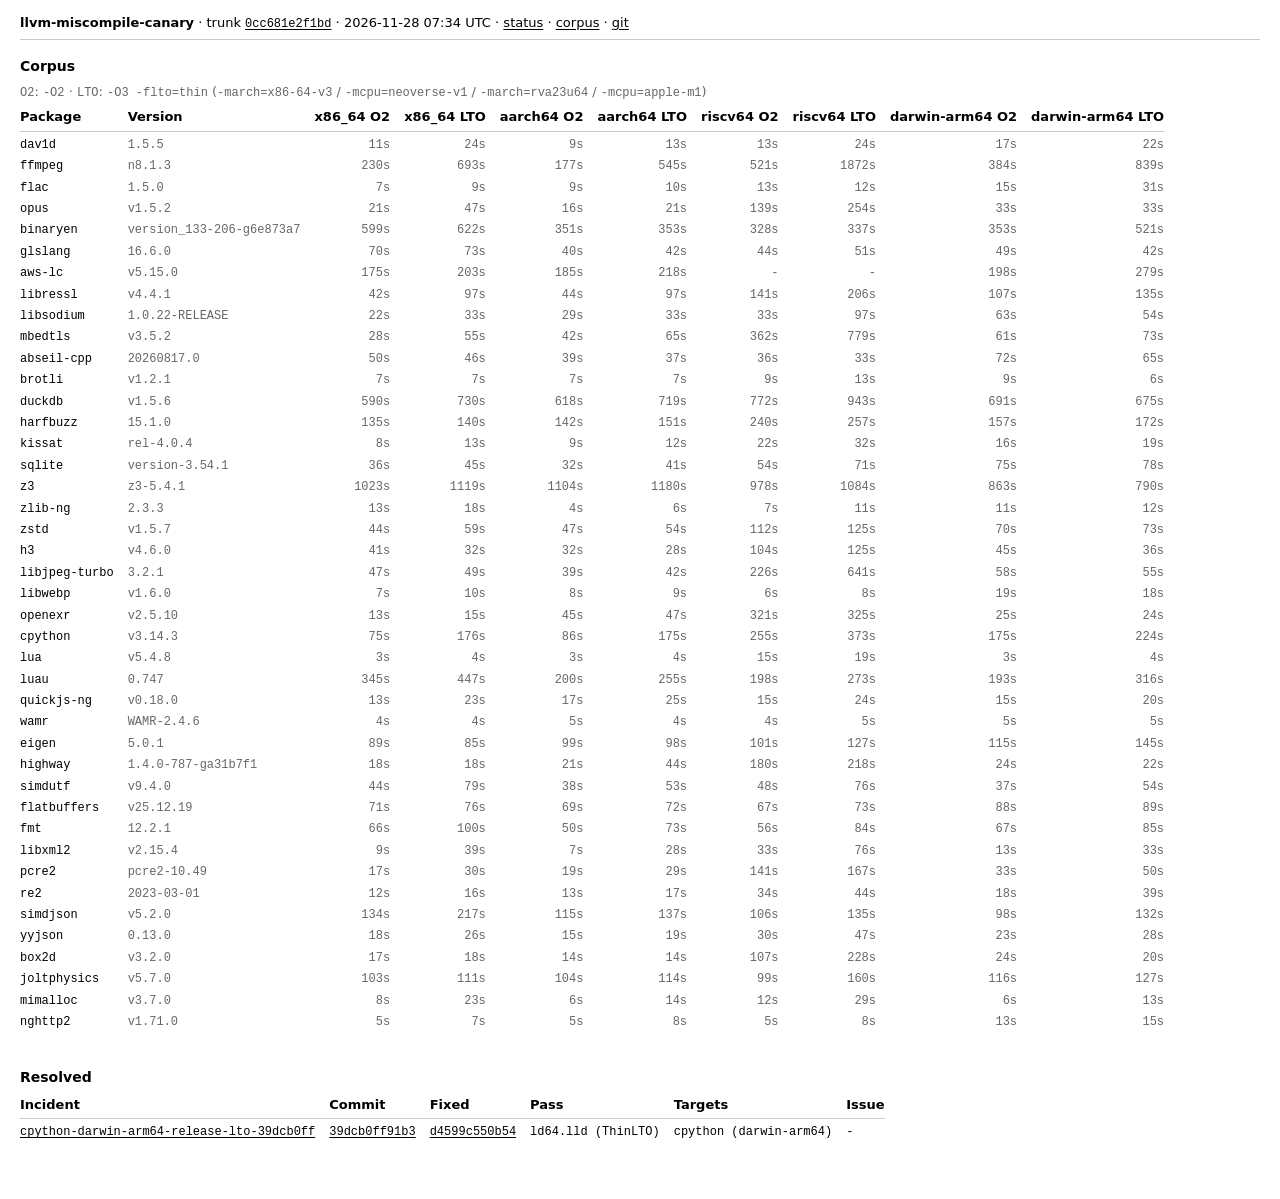
==== commit 1c08f27a: "site: render dashboard for 0cc681e2f1bd" ====
--- a/index.html
+++ b/index.html
@@ -7,7 +7,7 @@
   <link rel="stylesheet" href="/style.css">
 </head>
 <body>
-  <header><strong>llvm-miscompile-canary</strong> · trunk <a href="https://github.com/llvm/llvm-project/commit/7dbd3e4395179bc51a126e24ebaa8e40c49152b2" rel="noopener"><code>7dbd3e439517</code></a> · <time datetime="2026-11-28T01:45:54Z">2026-11-28 01:45 UTC</time> · <a href="/">status</a> · <a href="/corpus/">corpus</a> · <a href="https://github.com/npmania/llvm-miscompile-canary" rel="noopener">git</a></header>
+  <header><strong>llvm-miscompile-canary</strong> · trunk <a href="https://github.com/llvm/llvm-project/commit/0cc681e2f1bd250cbc7a2adddc8e5adf9e7a0610" rel="noopener"><code>0cc681e2f1bd</code></a> · <time datetime="2026-11-28T07:34:52Z">2026-11-28 07:34 UTC</time> · <a href="/">status</a> · <a href="/corpus/">corpus</a> · <a href="https://github.com/npmania/llvm-miscompile-canary" rel="noopener">git</a></header>
   <main>
 
     <h2>Corpus</h2>
@@ -32,38 +32,38 @@
           <tr>
             <td class="mono nowrap">dav1d</td>
             <td class="mono muted nowrap">1.5.5</td>
-            <td class="mono num muted">10s</td>
-            <td class="mono num muted">21s</td>
-            <td class="mono num muted">10s</td>
-            <td class="mono num muted">14s</td>
             <td class="mono num muted">11s</td>
-            <td class="mono num muted">15s</td>
+            <td class="mono num muted">24s</td>
+            <td class="mono num muted">9s</td>
+            <td class="mono num muted">13s</td>
+            <td class="mono num muted">13s</td>
+            <td class="mono num muted">24s</td>
             <td class="mono num muted">17s</td>
-            <td class="mono num muted">23s</td>
+            <td class="mono num muted">22s</td>
           </tr>
           <tr>
             <td class="mono nowrap">ffmpeg</td>
             <td class="mono muted nowrap">n8.1.3</td>
-            <td class="mono num muted">229s</td>
-            <td class="mono num muted">690s</td>
+            <td class="mono num muted">230s</td>
+            <td class="mono num muted">693s</td>
             <td class="mono num muted">177s</td>
-            <td class="mono num muted">496s</td>
-            <td class="mono num muted">428s</td>
-            <td class="mono num muted">1336s</td>
-            <td class="mono num muted">400s</td>
-            <td class="mono num muted">723s</td>
+            <td class="mono num muted">545s</td>
+            <td class="mono num muted">521s</td>
+            <td class="mono num muted">1872s</td>
+            <td class="mono num muted">384s</td>
+            <td class="mono num muted">839s</td>
           </tr>
           <tr>
             <td class="mono nowrap">flac</td>
             <td class="mono muted nowrap">1.5.0</td>
+            <td class="mono num muted">7s</td>
+            <td class="mono num muted">9s</td>
+            <td class="mono num muted">9s</td>
+            <td class="mono num muted">10s</td>
+            <td class="mono num muted">13s</td>
             <td class="mono num muted">12s</td>
-            <td class="mono num muted">14s</td>
-            <td class="mono num muted">9s</td>
-            <td class="mono num muted">10s</td>
-            <td class="mono num muted">14s</td>
-            <td class="mono num muted">12s</td>
-            <td class="mono num muted">16s</td>
-            <td class="mono num muted">17s</td>
+            <td class="mono num muted">15s</td>
+            <td class="mono num muted">31s</td>
           </tr>
           <tr>
             <td class="mono nowrap">opus</td>
@@ -71,371 +71,371 @@
             <td class="mono num muted">21s</td>
             <td class="mono num muted">47s</td>
             <td class="mono num muted">16s</td>
-            <td class="mono num muted">20s</td>
-            <td class="mono num muted">217s</td>
-            <td class="mono num muted">368s</td>
-            <td class="mono num muted">38s</td>
-            <td class="mono num muted">32s</td>
+            <td class="mono num muted">21s</td>
+            <td class="mono num muted">139s</td>
+            <td class="mono num muted">254s</td>
+            <td class="mono num muted">33s</td>
+            <td class="mono num muted">33s</td>
           </tr>
           <tr>
             <td class="mono nowrap">binaryen</td>
             <td class="mono muted nowrap">version_133-206-g6e873a7</td>
-            <td class="mono num muted">320s</td>
-            <td class="mono num muted">324s</td>
-            <td class="mono num muted">389s</td>
-            <td class="mono num muted">396s</td>
-            <td class="mono num muted">590s</td>
-            <td class="mono num muted">613s</td>
-            <td class="mono num muted">443s</td>
-            <td class="mono num muted">459s</td>
+            <td class="mono num muted">599s</td>
+            <td class="mono num muted">622s</td>
+            <td class="mono num muted">351s</td>
+            <td class="mono num muted">353s</td>
+            <td class="mono num muted">328s</td>
+            <td class="mono num muted">337s</td>
+            <td class="mono num muted">353s</td>
+            <td class="mono num muted">521s</td>
           </tr>
           <tr>
             <td class="mono nowrap">glslang</td>
             <td class="mono muted nowrap">16.6.0</td>
-            <td class="mono num muted">60s</td>
-            <td class="mono num muted">63s</td>
-            <td class="mono num muted">43s</td>
-            <td class="mono num muted">45s</td>
-            <td class="mono num muted">81s</td>
-            <td class="mono num muted">91s</td>
-            <td class="mono num muted">48s</td>
+            <td class="mono num muted">70s</td>
+            <td class="mono num muted">73s</td>
+            <td class="mono num muted">40s</td>
+            <td class="mono num muted">42s</td>
+            <td class="mono num muted">44s</td>
+            <td class="mono num muted">51s</td>
             <td class="mono num muted">49s</td>
+            <td class="mono num muted">42s</td>
           </tr>
           <tr>
             <td class="mono nowrap">aws-lc</td>
             <td class="mono muted nowrap">v5.15.0</td>
+            <td class="mono num muted">175s</td>
+            <td class="mono num muted">203s</td>
             <td class="mono num muted">185s</td>
-            <td class="mono num muted">201s</td>
-            <td class="mono num muted">193s</td>
-            <td class="mono num muted">221s</td>
+            <td class="mono num muted">218s</td>
             <td class="mono num muted">-</td>
             <td class="mono num muted">-</td>
-            <td class="mono num muted">324s</td>
-            <td class="mono num muted">343s</td>
+            <td class="mono num muted">198s</td>
+            <td class="mono num muted">279s</td>
           </tr>
           <tr>
             <td class="mono nowrap">libressl</td>
             <td class="mono muted nowrap">v4.4.1</td>
-            <td class="mono num muted">80s</td>
-            <td class="mono num muted">167s</td>
-            <td class="mono num muted">47s</td>
-            <td class="mono num muted">93s</td>
-            <td class="mono num muted">143s</td>
-            <td class="mono num muted">207s</td>
-            <td class="mono num muted">87s</td>
-            <td class="mono num muted">119s</td>
+            <td class="mono num muted">42s</td>
+            <td class="mono num muted">97s</td>
+            <td class="mono num muted">44s</td>
+            <td class="mono num muted">97s</td>
+            <td class="mono num muted">141s</td>
+            <td class="mono num muted">206s</td>
+            <td class="mono num muted">107s</td>
+            <td class="mono num muted">135s</td>
           </tr>
           <tr>
             <td class="mono nowrap">libsodium</td>
             <td class="mono muted nowrap">1.0.22-RELEASE</td>
-            <td class="mono num muted">40s</td>
-            <td class="mono num muted">58s</td>
-            <td class="mono num muted">30s</td>
-            <td class="mono num muted">34s</td>
-            <td class="mono num muted">57s</td>
-            <td class="mono num muted">140s</td>
-            <td class="mono num muted">76s</td>
-            <td class="mono num muted">73s</td>
+            <td class="mono num muted">22s</td>
+            <td class="mono num muted">33s</td>
+            <td class="mono num muted">29s</td>
+            <td class="mono num muted">33s</td>
+            <td class="mono num muted">33s</td>
+            <td class="mono num muted">97s</td>
+            <td class="mono num muted">63s</td>
+            <td class="mono num muted">54s</td>
           </tr>
           <tr>
             <td class="mono nowrap">mbedtls</td>
             <td class="mono muted nowrap">v3.5.2</td>
-            <td class="mono num muted">45s</td>
-            <td class="mono num muted">87s</td>
-            <td class="mono num muted">41s</td>
+            <td class="mono num muted">28s</td>
+            <td class="mono num muted">55s</td>
+            <td class="mono num muted">42s</td>
             <td class="mono num muted">65s</td>
-            <td class="mono num muted">180s</td>
-            <td class="mono num muted">558s</td>
-            <td class="mono num muted">45s</td>
+            <td class="mono num muted">362s</td>
+            <td class="mono num muted">779s</td>
             <td class="mono num muted">61s</td>
+            <td class="mono num muted">73s</td>
           </tr>
           <tr>
             <td class="mono nowrap">abseil-cpp</td>
             <td class="mono muted nowrap">20260817.0</td>
+            <td class="mono num muted">50s</td>
+            <td class="mono num muted">46s</td>
+            <td class="mono num muted">39s</td>
             <td class="mono num muted">37s</td>
-            <td class="mono num muted">34s</td>
-            <td class="mono num muted">43s</td>
-            <td class="mono num muted">39s</td>
-            <td class="mono num muted">74s</td>
-            <td class="mono num muted">68s</td>
-            <td class="mono num muted">67s</td>
-            <td class="mono num muted">61s</td>
+            <td class="mono num muted">36s</td>
+            <td class="mono num muted">33s</td>
+            <td class="mono num muted">72s</td>
+            <td class="mono num muted">65s</td>
           </tr>
           <tr>
             <td class="mono nowrap">brotli</td>
             <td class="mono muted nowrap">v1.2.1</td>
-            <td class="mono num muted">10s</td>
-            <td class="mono num muted">11s</td>
-            <td class="mono num muted">10s</td>
-            <td class="mono num muted">7s</td>
-            <td class="mono num muted">7s</td>
-            <td class="mono num muted">8s</td>
-            <td class="mono num muted">10s</td>
-            <td class="mono num muted">7s</td>
+            <td class="mono num muted">7s</td>
+            <td class="mono num muted">7s</td>
+            <td class="mono num muted">7s</td>
+            <td class="mono num muted">7s</td>
+            <td class="mono num muted">9s</td>
+            <td class="mono num muted">13s</td>
+            <td class="mono num muted">9s</td>
+            <td class="mono num muted">6s</td>
           </tr>
           <tr>
             <td class="mono nowrap">duckdb</td>
             <td class="mono muted nowrap">v1.5.6</td>
-            <td class="mono num muted">581s</td>
-            <td class="mono num muted">713s</td>
-            <td class="mono num muted">639s</td>
-            <td class="mono num muted">759s</td>
-            <td class="mono num muted">631s</td>
-            <td class="mono num muted">775s</td>
-            <td class="mono num muted">456s</td>
-            <td class="mono num muted">525s</td>
+            <td class="mono num muted">590s</td>
+            <td class="mono num muted">730s</td>
+            <td class="mono num muted">618s</td>
+            <td class="mono num muted">719s</td>
+            <td class="mono num muted">772s</td>
+            <td class="mono num muted">943s</td>
+            <td class="mono num muted">691s</td>
+            <td class="mono num muted">675s</td>
           </tr>
           <tr>
             <td class="mono nowrap">harfbuzz</td>
             <td class="mono muted nowrap">15.1.0</td>
-            <td class="mono num muted">244s</td>
-            <td class="mono num muted">252s</td>
-            <td class="mono num muted">139s</td>
-            <td class="mono num muted">141s</td>
-            <td class="mono num muted">128s</td>
             <td class="mono num muted">135s</td>
-            <td class="mono num muted">138s</td>
-            <td class="mono num muted">127s</td>
+            <td class="mono num muted">140s</td>
+            <td class="mono num muted">142s</td>
+            <td class="mono num muted">151s</td>
+            <td class="mono num muted">240s</td>
+            <td class="mono num muted">257s</td>
+            <td class="mono num muted">157s</td>
+            <td class="mono num muted">172s</td>
           </tr>
           <tr>
             <td class="mono nowrap">kissat</td>
             <td class="mono muted nowrap">rel-4.0.4</td>
-            <td class="mono num muted">9s</td>
+            <td class="mono num muted">8s</td>
             <td class="mono num muted">13s</td>
             <td class="mono num muted">9s</td>
             <td class="mono num muted">12s</td>
-            <td class="mono num muted">39s</td>
-            <td class="mono num muted">53s</td>
+            <td class="mono num muted">22s</td>
+            <td class="mono num muted">32s</td>
             <td class="mono num muted">16s</td>
             <td class="mono num muted">19s</td>
           </tr>
           <tr>
             <td class="mono nowrap">sqlite</td>
             <td class="mono muted nowrap">version-3.54.1</td>
-            <td class="mono num muted">31s</td>
-            <td class="mono num muted">40s</td>
-            <td class="mono num muted">38s</td>
-            <td class="mono num muted">42s</td>
-            <td class="mono num muted">55s</td>
-            <td class="mono num muted">69s</td>
-            <td class="mono num muted">87s</td>
-            <td class="mono num muted">94s</td>
+            <td class="mono num muted">36s</td>
+            <td class="mono num muted">45s</td>
+            <td class="mono num muted">32s</td>
+            <td class="mono num muted">41s</td>
+            <td class="mono num muted">54s</td>
+            <td class="mono num muted">71s</td>
+            <td class="mono num muted">75s</td>
+            <td class="mono num muted">78s</td>
           </tr>
           <tr>
             <td class="mono nowrap">z3</td>
             <td class="mono muted nowrap">z3-5.4.1</td>
-            <td class="mono num muted">1017s</td>
-            <td class="mono num muted">1094s</td>
-            <td class="mono num muted">1220s</td>
-            <td class="mono num muted">1386s</td>
-            <td class="mono num muted">949s</td>
-            <td class="mono num muted">1060s</td>
-            <td class="mono num muted">341s</td>
-            <td class="mono num muted">367s</td>
+            <td class="mono num muted">1023s</td>
+            <td class="mono num muted">1119s</td>
+            <td class="mono num muted">1104s</td>
+            <td class="mono num muted">1180s</td>
+            <td class="mono num muted">978s</td>
+            <td class="mono num muted">1084s</td>
+            <td class="mono num muted">863s</td>
+            <td class="mono num muted">790s</td>
           </tr>
           <tr>
             <td class="mono nowrap">zlib-ng</td>
             <td class="mono muted nowrap">2.3.3</td>
+            <td class="mono num muted">13s</td>
+            <td class="mono num muted">18s</td>
+            <td class="mono num muted">4s</td>
+            <td class="mono num muted">6s</td>
+            <td class="mono num muted">7s</td>
             <td class="mono num muted">11s</td>
-            <td class="mono num muted">15s</td>
-            <td class="mono num muted">5s</td>
-            <td class="mono num muted">7s</td>
-            <td class="mono num muted">7s</td>
             <td class="mono num muted">11s</td>
-            <td class="mono num muted">14s</td>
-            <td class="mono num muted">16s</td>
+            <td class="mono num muted">12s</td>
           </tr>
           <tr>
             <td class="mono nowrap">zstd</td>
             <td class="mono muted nowrap">v1.5.7</td>
-            <td class="mono num muted">55s</td>
-            <td class="mono num muted">79s</td>
+            <td class="mono num muted">44s</td>
+            <td class="mono num muted">59s</td>
             <td class="mono num muted">47s</td>
-            <td class="mono num muted">56s</td>
-            <td class="mono num muted">171s</td>
-            <td class="mono num muted">175s</td>
-            <td class="mono num muted">57s</td>
-            <td class="mono num muted">65s</td>
+            <td class="mono num muted">54s</td>
+            <td class="mono num muted">112s</td>
+            <td class="mono num muted">125s</td>
+            <td class="mono num muted">70s</td>
+            <td class="mono num muted">73s</td>
           </tr>
           <tr>
             <td class="mono nowrap">h3</td>
             <td class="mono muted nowrap">v4.6.0</td>
-            <td class="mono num muted">38s</td>
+            <td class="mono num muted">41s</td>
             <td class="mono num muted">32s</td>
-            <td class="mono num muted">35s</td>
-            <td class="mono num muted">30s</td>
-            <td class="mono num muted">101s</td>
+            <td class="mono num muted">32s</td>
+            <td class="mono num muted">28s</td>
+            <td class="mono num muted">104s</td>
             <td class="mono num muted">125s</td>
-            <td class="mono num muted">41s</td>
-            <td class="mono num muted">42s</td>
+            <td class="mono num muted">45s</td>
+            <td class="mono num muted">36s</td>
           </tr>
           <tr>
             <td class="mono nowrap">libjpeg-turbo</td>
             <td class="mono muted nowrap">3.2.1</td>
-            <td class="mono num muted">48s</td>
+            <td class="mono num muted">47s</td>
             <td class="mono num muted">49s</td>
-            <td class="mono num muted">40s</td>
+            <td class="mono num muted">39s</td>
             <td class="mono num muted">42s</td>
-            <td class="mono num muted">370s</td>
-            <td class="mono num muted">858s</td>
-            <td class="mono num muted">57s</td>
-            <td class="mono num muted">56s</td>
+            <td class="mono num muted">226s</td>
+            <td class="mono num muted">641s</td>
+            <td class="mono num muted">58s</td>
+            <td class="mono num muted">55s</td>
           </tr>
           <tr>
             <td class="mono nowrap">libwebp</td>
             <td class="mono muted nowrap">v1.6.0</td>
-            <td class="mono num muted">14s</td>
-            <td class="mono num muted">19s</td>
+            <td class="mono num muted">7s</td>
+            <td class="mono num muted">10s</td>
             <td class="mono num muted">8s</td>
             <td class="mono num muted">9s</td>
             <td class="mono num muted">6s</td>
             <td class="mono num muted">8s</td>
-            <td class="mono num muted">16s</td>
-            <td class="mono num muted">16s</td>
+            <td class="mono num muted">19s</td>
+            <td class="mono num muted">18s</td>
           </tr>
           <tr>
             <td class="mono nowrap">openexr</td>
             <td class="mono muted nowrap">v2.5.10</td>
-            <td class="mono num muted">15s</td>
-            <td class="mono num muted">15s</td>
+            <td class="mono num muted">13s</td>
+            <td class="mono num muted">15s</td>
+            <td class="mono num muted">45s</td>
             <td class="mono num muted">47s</td>
-            <td class="mono num muted">48s</td>
-            <td class="mono num muted">324s</td>
-            <td class="mono num muted">328s</td>
+            <td class="mono num muted">321s</td>
+            <td class="mono num muted">325s</td>
             <td class="mono num muted">25s</td>
             <td class="mono num muted">24s</td>
           </tr>
           <tr>
             <td class="mono nowrap">cpython</td>
             <td class="mono muted nowrap">v3.14.3</td>
-            <td class="mono num muted">139s</td>
-            <td class="mono num muted">289s</td>
-            <td class="mono num muted">90s</td>
-            <td class="mono num muted">177s</td>
-            <td class="mono num muted">223s</td>
-            <td class="mono num muted">321s</td>
-            <td class="mono num muted">83s</td>
-            <td class="mono num muted">97s</td>
+            <td class="mono num muted">75s</td>
+            <td class="mono num muted">176s</td>
+            <td class="mono num muted">86s</td>
+            <td class="mono num muted">175s</td>
+            <td class="mono num muted">255s</td>
+            <td class="mono num muted">373s</td>
+            <td class="mono num muted">175s</td>
+            <td class="mono num muted">224s</td>
           </tr>
           <tr>
             <td class="mono nowrap">lua</td>
             <td class="mono muted nowrap">v5.4.8</td>
-            <td class="mono num muted">5s</td>
-            <td class="mono num muted">6s</td>
             <td class="mono num muted">3s</td>
             <td class="mono num muted">4s</td>
-            <td class="mono num muted">25s</td>
-            <td class="mono num muted">32s</td>
-            <td class="mono num muted">6s</td>
-            <td class="mono num muted">8s</td>
+            <td class="mono num muted">3s</td>
+            <td class="mono num muted">4s</td>
+            <td class="mono num muted">15s</td>
+            <td class="mono num muted">19s</td>
+            <td class="mono num muted">3s</td>
+            <td class="mono num muted">4s</td>
           </tr>
           <tr>
             <td class="mono nowrap">luau</td>
             <td class="mono muted nowrap">0.747</td>
-            <td class="mono num muted">301s</td>
-            <td class="mono num muted">391s</td>
+            <td class="mono num muted">345s</td>
+            <td class="mono num muted">447s</td>
             <td class="mono num muted">200s</td>
             <td class="mono num muted">255s</td>
-            <td class="mono num muted">353s</td>
-            <td class="mono num muted">472s</td>
-            <td class="mono num muted">242s</td>
-            <td class="mono num muted">334s</td>
+            <td class="mono num muted">198s</td>
+            <td class="mono num muted">273s</td>
+            <td class="mono num muted">193s</td>
+            <td class="mono num muted">316s</td>
           </tr>
           <tr>
             <td class="mono nowrap">quickjs-ng</td>
             <td class="mono muted nowrap">v0.18.0</td>
-            <td class="mono num muted">14s</td>
-            <td class="mono num muted">24s</td>
+            <td class="mono num muted">13s</td>
+            <td class="mono num muted">23s</td>
             <td class="mono num muted">17s</td>
             <td class="mono num muted">25s</td>
-            <td class="mono num muted">16s</td>
-            <td class="mono num muted">25s</td>
-            <td class="mono num muted">26s</td>
-            <td class="mono num muted">32s</td>
+            <td class="mono num muted">15s</td>
+            <td class="mono num muted">24s</td>
+            <td class="mono num muted">15s</td>
+            <td class="mono num muted">20s</td>
           </tr>
           <tr>
             <td class="mono nowrap">wamr</td>
             <td class="mono muted nowrap">WAMR-2.4.6</td>
-            <td class="mono num muted">8s</td>
-            <td class="mono num muted">8s</td>
-            <td class="mono num muted">5s</td>
-            <td class="mono num muted">5s</td>
-            <td class="mono num muted">5s</td>
-            <td class="mono num muted">5s</td>
-            <td class="mono num muted">9s</td>
-            <td class="mono num muted">7s</td>
+            <td class="mono num muted">4s</td>
+            <td class="mono num muted">4s</td>
+            <td class="mono num muted">5s</td>
+            <td class="mono num muted">4s</td>
+            <td class="mono num muted">4s</td>
+            <td class="mono num muted">5s</td>
+            <td class="mono num muted">5s</td>
+            <td class="mono num muted">5s</td>
           </tr>
           <tr>
             <td class="mono nowrap">eigen</td>
             <td class="mono muted nowrap">5.0.1</td>
-            <td class="mono num muted">144s</td>
-            <td class="mono num muted">155s</td>
-            <td class="mono num muted">105s</td>
-            <td class="mono num muted">104s</td>
-            <td class="mono num muted">178s</td>
-            <td class="mono num muted">209s</td>
-            <td class="mono num muted">112s</td>
-            <td class="mono num muted">118s</td>
+            <td class="mono num muted">89s</td>
+            <td class="mono num muted">85s</td>
+            <td class="mono num muted">99s</td>
+            <td class="mono num muted">98s</td>
+            <td class="mono num muted">101s</td>
+            <td class="mono num muted">127s</td>
+            <td class="mono num muted">115s</td>
+            <td class="mono num muted">145s</td>
           </tr>
           <tr>
             <td class="mono nowrap">highway</td>
             <td class="mono muted nowrap">1.4.0-787-ga31b7f1</td>
-            <td class="mono num muted">33s</td>
-            <td class="mono num muted">34s</td>
+            <td class="mono num muted">18s</td>
+            <td class="mono num muted">18s</td>
             <td class="mono num muted">21s</td>
             <td class="mono num muted">44s</td>
-            <td class="mono num muted">172s</td>
-            <td class="mono num muted">208s</td>
-            <td class="mono num muted">33s</td>
-            <td class="mono num muted">30s</td>
+            <td class="mono num muted">180s</td>
+            <td class="mono num muted">218s</td>
+            <td class="mono num muted">24s</td>
+            <td class="mono num muted">22s</td>
           </tr>
           <tr>
             <td class="mono nowrap">simdutf</td>
             <td class="mono muted nowrap">v9.4.0</td>
-            <td class="mono num muted">81s</td>
-            <td class="mono num muted">142s</td>
-            <td class="mono num muted">41s</td>
-            <td class="mono num muted">57s</td>
-            <td class="mono num muted">92s</td>
-            <td class="mono num muted">132s</td>
-            <td class="mono num muted">60s</td>
-            <td class="mono num muted">72s</td>
+            <td class="mono num muted">44s</td>
+            <td class="mono num muted">79s</td>
+            <td class="mono num muted">38s</td>
+            <td class="mono num muted">53s</td>
+            <td class="mono num muted">48s</td>
+            <td class="mono num muted">76s</td>
+            <td class="mono num muted">37s</td>
+            <td class="mono num muted">54s</td>
           </tr>
           <tr>
             <td class="mono nowrap">flatbuffers</td>
             <td class="mono muted nowrap">v25.12.19</td>
+            <td class="mono num muted">71s</td>
+            <td class="mono num muted">76s</td>
+            <td class="mono num muted">69s</td>
+            <td class="mono num muted">72s</td>
+            <td class="mono num muted">67s</td>
             <td class="mono num muted">73s</td>
-            <td class="mono num muted">75s</td>
-            <td class="mono num muted">79s</td>
-            <td class="mono num muted">77s</td>
-            <td class="mono num muted">121s</td>
-            <td class="mono num muted">133s</td>
-            <td class="mono num muted">75s</td>
-            <td class="mono num muted">97s</td>
+            <td class="mono num muted">88s</td>
+            <td class="mono num muted">89s</td>
           </tr>
           <tr>
             <td class="mono nowrap">fmt</td>
             <td class="mono muted nowrap">12.2.1</td>
-            <td class="mono num muted">54s</td>
-            <td class="mono num muted">83s</td>
-            <td class="mono num muted">54s</td>
-            <td class="mono num muted">78s</td>
+            <td class="mono num muted">66s</td>
+            <td class="mono num muted">100s</td>
+            <td class="mono num muted">50s</td>
+            <td class="mono num muted">73s</td>
             <td class="mono num muted">56s</td>
-            <td class="mono num muted">83s</td>
-            <td class="mono num muted">69s</td>
-            <td class="mono num muted">102s</td>
+            <td class="mono num muted">84s</td>
+            <td class="mono num muted">67s</td>
+            <td class="mono num muted">85s</td>
           </tr>
           <tr>
             <td class="mono nowrap">libxml2</td>
             <td class="mono muted nowrap">v2.15.4</td>
-            <td class="mono num muted">8s</td>
-            <td class="mono num muted">33s</td>
-            <td class="mono num muted">8s</td>
-            <td class="mono num muted">29s</td>
-            <td class="mono num muted">30s</td>
-            <td class="mono num muted">67s</td>
-            <td class="mono num muted">20s</td>
-            <td class="mono num muted">48s</td>
+            <td class="mono num muted">9s</td>
+            <td class="mono num muted">39s</td>
+            <td class="mono num muted">7s</td>
+            <td class="mono num muted">28s</td>
+            <td class="mono num muted">33s</td>
+            <td class="mono num muted">76s</td>
+            <td class="mono num muted">13s</td>
+            <td class="mono num muted">33s</td>
           </tr>
           <tr>
             <td class="mono nowrap">pcre2</td>
@@ -443,95 +443,95 @@
             <td class="mono num muted">17s</td>
             <td class="mono num muted">30s</td>
             <td class="mono num muted">19s</td>
-            <td class="mono num muted">30s</td>
-            <td class="mono num muted">85s</td>
-            <td class="mono num muted">103s</td>
-            <td class="mono num muted">33s</td>
-            <td class="mono num muted">38s</td>
+            <td class="mono num muted">29s</td>
+            <td class="mono num muted">141s</td>
+            <td class="mono num muted">167s</td>
+            <td class="mono num muted">33s</td>
+            <td class="mono num muted">50s</td>
           </tr>
           <tr>
             <td class="mono nowrap">re2</td>
             <td class="mono muted nowrap">2023-03-01</td>
-            <td class="mono num muted">24s</td>
-            <td class="mono num muted">32s</td>
+            <td class="mono num muted">12s</td>
+            <td class="mono num muted">16s</td>
             <td class="mono num muted">13s</td>
             <td class="mono num muted">17s</td>
-            <td class="mono num muted">63s</td>
-            <td class="mono num muted">77s</td>
-            <td class="mono num muted">27s</td>
-            <td class="mono num muted">27s</td>
+            <td class="mono num muted">34s</td>
+            <td class="mono num muted">44s</td>
+            <td class="mono num muted">18s</td>
+            <td class="mono num muted">39s</td>
           </tr>
           <tr>
             <td class="mono nowrap">simdjson</td>
             <td class="mono muted nowrap">v5.2.0</td>
-            <td class="mono num muted">253s</td>
-            <td class="mono num muted">404s</td>
-            <td class="mono num muted">123s</td>
-            <td class="mono num muted">146s</td>
-            <td class="mono num muted">107s</td>
-            <td class="mono num muted">136s</td>
-            <td class="mono num muted">117s</td>
-            <td class="mono num muted">148s</td>
+            <td class="mono num muted">134s</td>
+            <td class="mono num muted">217s</td>
+            <td class="mono num muted">115s</td>
+            <td class="mono num muted">137s</td>
+            <td class="mono num muted">106s</td>
+            <td class="mono num muted">135s</td>
+            <td class="mono num muted">98s</td>
+            <td class="mono num muted">132s</td>
           </tr>
           <tr>
             <td class="mono nowrap">yyjson</td>
             <td class="mono muted nowrap">0.13.0</td>
-            <td class="mono num muted">15s</td>
-            <td class="mono num muted">21s</td>
-            <td class="mono num muted">17s</td>
-            <td class="mono num muted">20s</td>
-            <td class="mono num muted">53s</td>
-            <td class="mono num muted">73s</td>
-            <td class="mono num muted">34s</td>
-            <td class="mono num muted">39s</td>
+            <td class="mono num muted">18s</td>
+            <td class="mono num muted">26s</td>
+            <td class="mono num muted">15s</td>
+            <td class="mono num muted">19s</td>
+            <td class="mono num muted">30s</td>
+            <td class="mono num muted">47s</td>
+            <td class="mono num muted">23s</td>
+            <td class="mono num muted">28s</td>
           </tr>
           <tr>
             <td class="mono nowrap">box2d</td>
             <td class="mono muted nowrap">v3.2.0</td>
-            <td class="mono num muted">15s</td>
-            <td class="mono num muted">18s</td>
-            <td class="mono num muted">15s</td>
-            <td class="mono num muted">15s</td>
-            <td class="mono num muted">149s</td>
-            <td class="mono num muted">329s</td>
-            <td class="mono num muted">19s</td>
-            <td class="mono num muted">19s</td>
+            <td class="mono num muted">17s</td>
+            <td class="mono num muted">18s</td>
+            <td class="mono num muted">14s</td>
+            <td class="mono num muted">14s</td>
+            <td class="mono num muted">107s</td>
+            <td class="mono num muted">228s</td>
+            <td class="mono num muted">24s</td>
+            <td class="mono num muted">20s</td>
           </tr>
           <tr>
             <td class="mono nowrap">joltphysics</td>
             <td class="mono muted nowrap">v5.7.0</td>
+            <td class="mono num muted">103s</td>
+            <td class="mono num muted">111s</td>
             <td class="mono num muted">104s</td>
-            <td class="mono num muted">110s</td>
-            <td class="mono num muted">109s</td>
+            <td class="mono num muted">114s</td>
+            <td class="mono num muted">99s</td>
+            <td class="mono num muted">160s</td>
             <td class="mono num muted">116s</td>
-            <td class="mono num muted">100s</td>
-            <td class="mono num muted">160s</td>
             <td class="mono num muted">127s</td>
-            <td class="mono num muted">146s</td>
           </tr>
           <tr>
             <td class="mono nowrap">mimalloc</td>
             <td class="mono muted nowrap">v3.7.0</td>
-            <td class="mono num muted">7s</td>
-            <td class="mono num muted">22s</td>
             <td class="mono num muted">8s</td>
+            <td class="mono num muted">23s</td>
+            <td class="mono num muted">6s</td>
             <td class="mono num muted">14s</td>
             <td class="mono num muted">12s</td>
-            <td class="mono num muted">26s</td>
-            <td class="mono num muted">11s</td>
-            <td class="mono num muted">18s</td>
+            <td class="mono num muted">29s</td>
+            <td class="mono num muted">6s</td>
+            <td class="mono num muted">13s</td>
           </tr>
           <tr>
             <td class="mono nowrap">nghttp2</td>
             <td class="mono muted nowrap">v1.71.0</td>
-            <td class="mono num muted">7s</td>
-            <td class="mono num muted">11s</td>
+            <td class="mono num muted">5s</td>
+            <td class="mono num muted">7s</td>
             <td class="mono num muted">5s</td>
             <td class="mono num muted">8s</td>
+            <td class="mono num muted">5s</td>
             <td class="mono num muted">8s</td>
             <td class="mono num muted">13s</td>
-            <td class="mono num muted">14s</td>
-            <td class="mono num muted">14s</td>
+            <td class="mono num muted">15s</td>
           </tr>
         </tbody>
       </table>
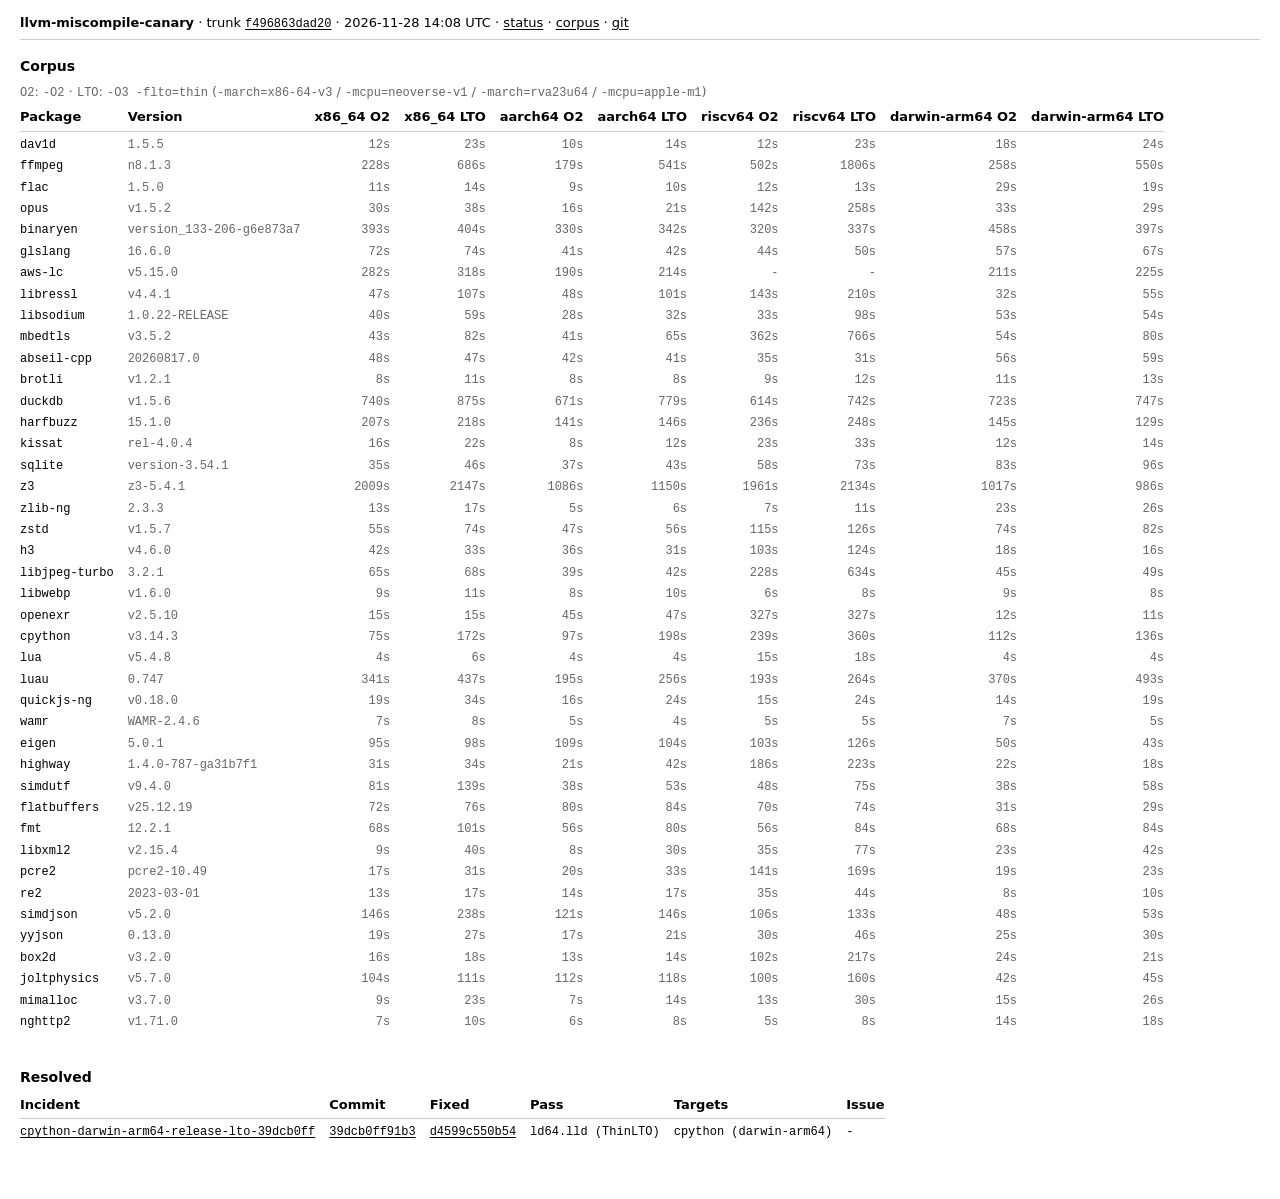
==== commit e45757dd: "site: render dashboard for f496863dad20" ====
--- a/index.html
+++ b/index.html
@@ -7,7 +7,7 @@
   <link rel="stylesheet" href="/style.css">
 </head>
 <body>
-  <header><strong>llvm-miscompile-canary</strong> · trunk <a href="https://github.com/llvm/llvm-project/commit/0cc681e2f1bd250cbc7a2adddc8e5adf9e7a0610" rel="noopener"><code>0cc681e2f1bd</code></a> · <time datetime="2026-11-28T07:34:52Z">2026-11-28 07:34 UTC</time> · <a href="/">status</a> · <a href="/corpus/">corpus</a> · <a href="https://github.com/npmania/llvm-miscompile-canary" rel="noopener">git</a></header>
+  <header><strong>llvm-miscompile-canary</strong> · trunk <a href="https://github.com/llvm/llvm-project/commit/f496863dad20ec3ae06c296cd622d484238f7cf0" rel="noopener"><code>f496863dad20</code></a> · <time datetime="2026-11-28T14:08:25Z">2026-11-28 14:08 UTC</time> · <a href="/">status</a> · <a href="/corpus/">corpus</a> · <a href="https://github.com/npmania/llvm-miscompile-canary" rel="noopener">git</a></header>
   <main>
 
     <h2>Corpus</h2>
@@ -32,506 +32,506 @@
           <tr>
             <td class="mono nowrap">dav1d</td>
             <td class="mono muted nowrap">1.5.5</td>
-            <td class="mono num muted">11s</td>
+            <td class="mono num muted">12s</td>
+            <td class="mono num muted">23s</td>
+            <td class="mono num muted">10s</td>
+            <td class="mono num muted">14s</td>
+            <td class="mono num muted">12s</td>
+            <td class="mono num muted">23s</td>
+            <td class="mono num muted">18s</td>
             <td class="mono num muted">24s</td>
-            <td class="mono num muted">9s</td>
-            <td class="mono num muted">13s</td>
-            <td class="mono num muted">13s</td>
-            <td class="mono num muted">24s</td>
-            <td class="mono num muted">17s</td>
-            <td class="mono num muted">22s</td>
           </tr>
           <tr>
             <td class="mono nowrap">ffmpeg</td>
             <td class="mono muted nowrap">n8.1.3</td>
-            <td class="mono num muted">230s</td>
-            <td class="mono num muted">693s</td>
-            <td class="mono num muted">177s</td>
-            <td class="mono num muted">545s</td>
-            <td class="mono num muted">521s</td>
-            <td class="mono num muted">1872s</td>
-            <td class="mono num muted">384s</td>
-            <td class="mono num muted">839s</td>
+            <td class="mono num muted">228s</td>
+            <td class="mono num muted">686s</td>
+            <td class="mono num muted">179s</td>
+            <td class="mono num muted">541s</td>
+            <td class="mono num muted">502s</td>
+            <td class="mono num muted">1806s</td>
+            <td class="mono num muted">258s</td>
+            <td class="mono num muted">550s</td>
           </tr>
           <tr>
             <td class="mono nowrap">flac</td>
             <td class="mono muted nowrap">1.5.0</td>
-            <td class="mono num muted">7s</td>
-            <td class="mono num muted">9s</td>
+            <td class="mono num muted">11s</td>
+            <td class="mono num muted">14s</td>
             <td class="mono num muted">9s</td>
             <td class="mono num muted">10s</td>
+            <td class="mono num muted">12s</td>
             <td class="mono num muted">13s</td>
-            <td class="mono num muted">12s</td>
-            <td class="mono num muted">15s</td>
-            <td class="mono num muted">31s</td>
+            <td class="mono num muted">29s</td>
+            <td class="mono num muted">19s</td>
           </tr>
           <tr>
             <td class="mono nowrap">opus</td>
             <td class="mono muted nowrap">v1.5.2</td>
-            <td class="mono num muted">21s</td>
-            <td class="mono num muted">47s</td>
+            <td class="mono num muted">30s</td>
+            <td class="mono num muted">38s</td>
             <td class="mono num muted">16s</td>
             <td class="mono num muted">21s</td>
-            <td class="mono num muted">139s</td>
-            <td class="mono num muted">254s</td>
+            <td class="mono num muted">142s</td>
+            <td class="mono num muted">258s</td>
             <td class="mono num muted">33s</td>
-            <td class="mono num muted">33s</td>
+            <td class="mono num muted">29s</td>
           </tr>
           <tr>
             <td class="mono nowrap">binaryen</td>
             <td class="mono muted nowrap">version_133-206-g6e873a7</td>
-            <td class="mono num muted">599s</td>
-            <td class="mono num muted">622s</td>
-            <td class="mono num muted">351s</td>
-            <td class="mono num muted">353s</td>
-            <td class="mono num muted">328s</td>
+            <td class="mono num muted">393s</td>
+            <td class="mono num muted">404s</td>
+            <td class="mono num muted">330s</td>
+            <td class="mono num muted">342s</td>
+            <td class="mono num muted">320s</td>
             <td class="mono num muted">337s</td>
-            <td class="mono num muted">353s</td>
-            <td class="mono num muted">521s</td>
+            <td class="mono num muted">458s</td>
+            <td class="mono num muted">397s</td>
           </tr>
           <tr>
             <td class="mono nowrap">glslang</td>
             <td class="mono muted nowrap">16.6.0</td>
-            <td class="mono num muted">70s</td>
-            <td class="mono num muted">73s</td>
-            <td class="mono num muted">40s</td>
+            <td class="mono num muted">72s</td>
+            <td class="mono num muted">74s</td>
+            <td class="mono num muted">41s</td>
             <td class="mono num muted">42s</td>
             <td class="mono num muted">44s</td>
-            <td class="mono num muted">51s</td>
-            <td class="mono num muted">49s</td>
-            <td class="mono num muted">42s</td>
+            <td class="mono num muted">50s</td>
+            <td class="mono num muted">57s</td>
+            <td class="mono num muted">67s</td>
           </tr>
           <tr>
             <td class="mono nowrap">aws-lc</td>
             <td class="mono muted nowrap">v5.15.0</td>
-            <td class="mono num muted">175s</td>
-            <td class="mono num muted">203s</td>
-            <td class="mono num muted">185s</td>
-            <td class="mono num muted">218s</td>
+            <td class="mono num muted">282s</td>
+            <td class="mono num muted">318s</td>
+            <td class="mono num muted">190s</td>
+            <td class="mono num muted">214s</td>
             <td class="mono num muted">-</td>
             <td class="mono num muted">-</td>
-            <td class="mono num muted">198s</td>
-            <td class="mono num muted">279s</td>
+            <td class="mono num muted">211s</td>
+            <td class="mono num muted">225s</td>
           </tr>
           <tr>
             <td class="mono nowrap">libressl</td>
             <td class="mono muted nowrap">v4.4.1</td>
-            <td class="mono num muted">42s</td>
-            <td class="mono num muted">97s</td>
-            <td class="mono num muted">44s</td>
-            <td class="mono num muted">97s</td>
-            <td class="mono num muted">141s</td>
-            <td class="mono num muted">206s</td>
+            <td class="mono num muted">47s</td>
             <td class="mono num muted">107s</td>
-            <td class="mono num muted">135s</td>
+            <td class="mono num muted">48s</td>
+            <td class="mono num muted">101s</td>
+            <td class="mono num muted">143s</td>
+            <td class="mono num muted">210s</td>
+            <td class="mono num muted">32s</td>
+            <td class="mono num muted">55s</td>
           </tr>
           <tr>
             <td class="mono nowrap">libsodium</td>
             <td class="mono muted nowrap">1.0.22-RELEASE</td>
-            <td class="mono num muted">22s</td>
+            <td class="mono num muted">40s</td>
+            <td class="mono num muted">59s</td>
+            <td class="mono num muted">28s</td>
+            <td class="mono num muted">32s</td>
             <td class="mono num muted">33s</td>
-            <td class="mono num muted">29s</td>
-            <td class="mono num muted">33s</td>
-            <td class="mono num muted">33s</td>
-            <td class="mono num muted">97s</td>
-            <td class="mono num muted">63s</td>
+            <td class="mono num muted">98s</td>
+            <td class="mono num muted">53s</td>
             <td class="mono num muted">54s</td>
           </tr>
           <tr>
             <td class="mono nowrap">mbedtls</td>
             <td class="mono muted nowrap">v3.5.2</td>
-            <td class="mono num muted">28s</td>
-            <td class="mono num muted">55s</td>
-            <td class="mono num muted">42s</td>
+            <td class="mono num muted">43s</td>
+            <td class="mono num muted">82s</td>
+            <td class="mono num muted">41s</td>
             <td class="mono num muted">65s</td>
             <td class="mono num muted">362s</td>
-            <td class="mono num muted">779s</td>
-            <td class="mono num muted">61s</td>
-            <td class="mono num muted">73s</td>
+            <td class="mono num muted">766s</td>
+            <td class="mono num muted">54s</td>
+            <td class="mono num muted">80s</td>
           </tr>
           <tr>
             <td class="mono nowrap">abseil-cpp</td>
             <td class="mono muted nowrap">20260817.0</td>
-            <td class="mono num muted">50s</td>
-            <td class="mono num muted">46s</td>
-            <td class="mono num muted">39s</td>
-            <td class="mono num muted">37s</td>
-            <td class="mono num muted">36s</td>
-            <td class="mono num muted">33s</td>
-            <td class="mono num muted">72s</td>
-            <td class="mono num muted">65s</td>
+            <td class="mono num muted">48s</td>
+            <td class="mono num muted">47s</td>
+            <td class="mono num muted">42s</td>
+            <td class="mono num muted">41s</td>
+            <td class="mono num muted">35s</td>
+            <td class="mono num muted">31s</td>
+            <td class="mono num muted">56s</td>
+            <td class="mono num muted">59s</td>
           </tr>
           <tr>
             <td class="mono nowrap">brotli</td>
             <td class="mono muted nowrap">v1.2.1</td>
-            <td class="mono num muted">7s</td>
-            <td class="mono num muted">7s</td>
-            <td class="mono num muted">7s</td>
-            <td class="mono num muted">7s</td>
+            <td class="mono num muted">8s</td>
+            <td class="mono num muted">11s</td>
+            <td class="mono num muted">8s</td>
+            <td class="mono num muted">8s</td>
             <td class="mono num muted">9s</td>
+            <td class="mono num muted">12s</td>
+            <td class="mono num muted">11s</td>
             <td class="mono num muted">13s</td>
-            <td class="mono num muted">9s</td>
-            <td class="mono num muted">6s</td>
           </tr>
           <tr>
             <td class="mono nowrap">duckdb</td>
             <td class="mono muted nowrap">v1.5.6</td>
-            <td class="mono num muted">590s</td>
-            <td class="mono num muted">730s</td>
-            <td class="mono num muted">618s</td>
-            <td class="mono num muted">719s</td>
-            <td class="mono num muted">772s</td>
-            <td class="mono num muted">943s</td>
-            <td class="mono num muted">691s</td>
-            <td class="mono num muted">675s</td>
+            <td class="mono num muted">740s</td>
+            <td class="mono num muted">875s</td>
+            <td class="mono num muted">671s</td>
+            <td class="mono num muted">779s</td>
+            <td class="mono num muted">614s</td>
+            <td class="mono num muted">742s</td>
+            <td class="mono num muted">723s</td>
+            <td class="mono num muted">747s</td>
           </tr>
           <tr>
             <td class="mono nowrap">harfbuzz</td>
             <td class="mono muted nowrap">15.1.0</td>
-            <td class="mono num muted">135s</td>
-            <td class="mono num muted">140s</td>
-            <td class="mono num muted">142s</td>
-            <td class="mono num muted">151s</td>
-            <td class="mono num muted">240s</td>
-            <td class="mono num muted">257s</td>
-            <td class="mono num muted">157s</td>
-            <td class="mono num muted">172s</td>
+            <td class="mono num muted">207s</td>
+            <td class="mono num muted">218s</td>
+            <td class="mono num muted">141s</td>
+            <td class="mono num muted">146s</td>
+            <td class="mono num muted">236s</td>
+            <td class="mono num muted">248s</td>
+            <td class="mono num muted">145s</td>
+            <td class="mono num muted">129s</td>
           </tr>
           <tr>
             <td class="mono nowrap">kissat</td>
             <td class="mono muted nowrap">rel-4.0.4</td>
-            <td class="mono num muted">8s</td>
-            <td class="mono num muted">13s</td>
-            <td class="mono num muted">9s</td>
-            <td class="mono num muted">12s</td>
+            <td class="mono num muted">16s</td>
             <td class="mono num muted">22s</td>
-            <td class="mono num muted">32s</td>
-            <td class="mono num muted">16s</td>
-            <td class="mono num muted">19s</td>
+            <td class="mono num muted">8s</td>
+            <td class="mono num muted">12s</td>
+            <td class="mono num muted">23s</td>
+            <td class="mono num muted">33s</td>
+            <td class="mono num muted">12s</td>
+            <td class="mono num muted">14s</td>
           </tr>
           <tr>
             <td class="mono nowrap">sqlite</td>
             <td class="mono muted nowrap">version-3.54.1</td>
-            <td class="mono num muted">36s</td>
-            <td class="mono num muted">45s</td>
-            <td class="mono num muted">32s</td>
-            <td class="mono num muted">41s</td>
-            <td class="mono num muted">54s</td>
-            <td class="mono num muted">71s</td>
-            <td class="mono num muted">75s</td>
-            <td class="mono num muted">78s</td>
+            <td class="mono num muted">35s</td>
+            <td class="mono num muted">46s</td>
+            <td class="mono num muted">37s</td>
+            <td class="mono num muted">43s</td>
+            <td class="mono num muted">58s</td>
+            <td class="mono num muted">73s</td>
+            <td class="mono num muted">83s</td>
+            <td class="mono num muted">96s</td>
           </tr>
           <tr>
             <td class="mono nowrap">z3</td>
             <td class="mono muted nowrap">z3-5.4.1</td>
-            <td class="mono num muted">1023s</td>
-            <td class="mono num muted">1119s</td>
-            <td class="mono num muted">1104s</td>
-            <td class="mono num muted">1180s</td>
-            <td class="mono num muted">978s</td>
-            <td class="mono num muted">1084s</td>
-            <td class="mono num muted">863s</td>
-            <td class="mono num muted">790s</td>
+            <td class="mono num muted">2009s</td>
+            <td class="mono num muted">2147s</td>
+            <td class="mono num muted">1086s</td>
+            <td class="mono num muted">1150s</td>
+            <td class="mono num muted">1961s</td>
+            <td class="mono num muted">2134s</td>
+            <td class="mono num muted">1017s</td>
+            <td class="mono num muted">986s</td>
           </tr>
           <tr>
             <td class="mono nowrap">zlib-ng</td>
             <td class="mono muted nowrap">2.3.3</td>
             <td class="mono num muted">13s</td>
-            <td class="mono num muted">18s</td>
-            <td class="mono num muted">4s</td>
+            <td class="mono num muted">17s</td>
+            <td class="mono num muted">5s</td>
             <td class="mono num muted">6s</td>
             <td class="mono num muted">7s</td>
             <td class="mono num muted">11s</td>
-            <td class="mono num muted">11s</td>
-            <td class="mono num muted">12s</td>
+            <td class="mono num muted">23s</td>
+            <td class="mono num muted">26s</td>
           </tr>
           <tr>
             <td class="mono nowrap">zstd</td>
             <td class="mono muted nowrap">v1.5.7</td>
-            <td class="mono num muted">44s</td>
-            <td class="mono num muted">59s</td>
+            <td class="mono num muted">55s</td>
+            <td class="mono num muted">74s</td>
             <td class="mono num muted">47s</td>
-            <td class="mono num muted">54s</td>
-            <td class="mono num muted">112s</td>
-            <td class="mono num muted">125s</td>
-            <td class="mono num muted">70s</td>
-            <td class="mono num muted">73s</td>
+            <td class="mono num muted">56s</td>
+            <td class="mono num muted">115s</td>
+            <td class="mono num muted">126s</td>
+            <td class="mono num muted">74s</td>
+            <td class="mono num muted">82s</td>
           </tr>
           <tr>
             <td class="mono nowrap">h3</td>
             <td class="mono muted nowrap">v4.6.0</td>
-            <td class="mono num muted">41s</td>
-            <td class="mono num muted">32s</td>
-            <td class="mono num muted">32s</td>
-            <td class="mono num muted">28s</td>
-            <td class="mono num muted">104s</td>
-            <td class="mono num muted">125s</td>
-            <td class="mono num muted">45s</td>
+            <td class="mono num muted">42s</td>
+            <td class="mono num muted">33s</td>
             <td class="mono num muted">36s</td>
+            <td class="mono num muted">31s</td>
+            <td class="mono num muted">103s</td>
+            <td class="mono num muted">124s</td>
+            <td class="mono num muted">18s</td>
+            <td class="mono num muted">16s</td>
           </tr>
           <tr>
             <td class="mono nowrap">libjpeg-turbo</td>
             <td class="mono muted nowrap">3.2.1</td>
-            <td class="mono num muted">47s</td>
+            <td class="mono num muted">65s</td>
+            <td class="mono num muted">68s</td>
+            <td class="mono num muted">39s</td>
+            <td class="mono num muted">42s</td>
+            <td class="mono num muted">228s</td>
+            <td class="mono num muted">634s</td>
+            <td class="mono num muted">45s</td>
             <td class="mono num muted">49s</td>
-            <td class="mono num muted">39s</td>
-            <td class="mono num muted">42s</td>
-            <td class="mono num muted">226s</td>
-            <td class="mono num muted">641s</td>
-            <td class="mono num muted">58s</td>
-            <td class="mono num muted">55s</td>
           </tr>
           <tr>
             <td class="mono nowrap">libwebp</td>
             <td class="mono muted nowrap">v1.6.0</td>
-            <td class="mono num muted">7s</td>
+            <td class="mono num muted">9s</td>
+            <td class="mono num muted">11s</td>
+            <td class="mono num muted">8s</td>
             <td class="mono num muted">10s</td>
+            <td class="mono num muted">6s</td>
             <td class="mono num muted">8s</td>
             <td class="mono num muted">9s</td>
-            <td class="mono num muted">6s</td>
-            <td class="mono num muted">8s</td>
-            <td class="mono num muted">19s</td>
-            <td class="mono num muted">18s</td>
+            <td class="mono num muted">8s</td>
           </tr>
           <tr>
             <td class="mono nowrap">openexr</td>
             <td class="mono muted nowrap">v2.5.10</td>
-            <td class="mono num muted">13s</td>
+            <td class="mono num muted">15s</td>
             <td class="mono num muted">15s</td>
             <td class="mono num muted">45s</td>
             <td class="mono num muted">47s</td>
-            <td class="mono num muted">321s</td>
-            <td class="mono num muted">325s</td>
-            <td class="mono num muted">25s</td>
-            <td class="mono num muted">24s</td>
+            <td class="mono num muted">327s</td>
+            <td class="mono num muted">327s</td>
+            <td class="mono num muted">12s</td>
+            <td class="mono num muted">11s</td>
           </tr>
           <tr>
             <td class="mono nowrap">cpython</td>
             <td class="mono muted nowrap">v3.14.3</td>
             <td class="mono num muted">75s</td>
-            <td class="mono num muted">176s</td>
-            <td class="mono num muted">86s</td>
-            <td class="mono num muted">175s</td>
-            <td class="mono num muted">255s</td>
-            <td class="mono num muted">373s</td>
-            <td class="mono num muted">175s</td>
-            <td class="mono num muted">224s</td>
+            <td class="mono num muted">172s</td>
+            <td class="mono num muted">97s</td>
+            <td class="mono num muted">198s</td>
+            <td class="mono num muted">239s</td>
+            <td class="mono num muted">360s</td>
+            <td class="mono num muted">112s</td>
+            <td class="mono num muted">136s</td>
           </tr>
           <tr>
             <td class="mono nowrap">lua</td>
             <td class="mono muted nowrap">v5.4.8</td>
-            <td class="mono num muted">3s</td>
             <td class="mono num muted">4s</td>
-            <td class="mono num muted">3s</td>
+            <td class="mono num muted">6s</td>
+            <td class="mono num muted">4s</td>
             <td class="mono num muted">4s</td>
             <td class="mono num muted">15s</td>
-            <td class="mono num muted">19s</td>
-            <td class="mono num muted">3s</td>
+            <td class="mono num muted">18s</td>
+            <td class="mono num muted">4s</td>
             <td class="mono num muted">4s</td>
           </tr>
           <tr>
             <td class="mono nowrap">luau</td>
             <td class="mono muted nowrap">0.747</td>
-            <td class="mono num muted">345s</td>
-            <td class="mono num muted">447s</td>
-            <td class="mono num muted">200s</td>
-            <td class="mono num muted">255s</td>
-            <td class="mono num muted">198s</td>
-            <td class="mono num muted">273s</td>
+            <td class="mono num muted">341s</td>
+            <td class="mono num muted">437s</td>
+            <td class="mono num muted">195s</td>
+            <td class="mono num muted">256s</td>
             <td class="mono num muted">193s</td>
-            <td class="mono num muted">316s</td>
+            <td class="mono num muted">264s</td>
+            <td class="mono num muted">370s</td>
+            <td class="mono num muted">493s</td>
           </tr>
           <tr>
             <td class="mono nowrap">quickjs-ng</td>
             <td class="mono muted nowrap">v0.18.0</td>
-            <td class="mono num muted">13s</td>
-            <td class="mono num muted">23s</td>
-            <td class="mono num muted">17s</td>
-            <td class="mono num muted">25s</td>
+            <td class="mono num muted">19s</td>
+            <td class="mono num muted">34s</td>
+            <td class="mono num muted">16s</td>
+            <td class="mono num muted">24s</td>
             <td class="mono num muted">15s</td>
             <td class="mono num muted">24s</td>
-            <td class="mono num muted">15s</td>
-            <td class="mono num muted">20s</td>
+            <td class="mono num muted">14s</td>
+            <td class="mono num muted">19s</td>
           </tr>
           <tr>
             <td class="mono nowrap">wamr</td>
             <td class="mono muted nowrap">WAMR-2.4.6</td>
-            <td class="mono num muted">4s</td>
-            <td class="mono num muted">4s</td>
+            <td class="mono num muted">7s</td>
+            <td class="mono num muted">8s</td>
             <td class="mono num muted">5s</td>
-            <td class="mono num muted">4s</td>
             <td class="mono num muted">4s</td>
             <td class="mono num muted">5s</td>
             <td class="mono num muted">5s</td>
+            <td class="mono num muted">7s</td>
             <td class="mono num muted">5s</td>
           </tr>
           <tr>
             <td class="mono nowrap">eigen</td>
             <td class="mono muted nowrap">5.0.1</td>
-            <td class="mono num muted">89s</td>
-            <td class="mono num muted">85s</td>
-            <td class="mono num muted">99s</td>
+            <td class="mono num muted">95s</td>
             <td class="mono num muted">98s</td>
-            <td class="mono num muted">101s</td>
-            <td class="mono num muted">127s</td>
-            <td class="mono num muted">115s</td>
-            <td class="mono num muted">145s</td>
+            <td class="mono num muted">109s</td>
+            <td class="mono num muted">104s</td>
+            <td class="mono num muted">103s</td>
+            <td class="mono num muted">126s</td>
+            <td class="mono num muted">50s</td>
+            <td class="mono num muted">43s</td>
           </tr>
           <tr>
             <td class="mono nowrap">highway</td>
             <td class="mono muted nowrap">1.4.0-787-ga31b7f1</td>
+            <td class="mono num muted">31s</td>
+            <td class="mono num muted">34s</td>
+            <td class="mono num muted">21s</td>
+            <td class="mono num muted">42s</td>
+            <td class="mono num muted">186s</td>
+            <td class="mono num muted">223s</td>
+            <td class="mono num muted">22s</td>
             <td class="mono num muted">18s</td>
-            <td class="mono num muted">18s</td>
-            <td class="mono num muted">21s</td>
-            <td class="mono num muted">44s</td>
-            <td class="mono num muted">180s</td>
-            <td class="mono num muted">218s</td>
-            <td class="mono num muted">24s</td>
-            <td class="mono num muted">22s</td>
           </tr>
           <tr>
             <td class="mono nowrap">simdutf</td>
             <td class="mono muted nowrap">v9.4.0</td>
-            <td class="mono num muted">44s</td>
-            <td class="mono num muted">79s</td>
+            <td class="mono num muted">81s</td>
+            <td class="mono num muted">139s</td>
             <td class="mono num muted">38s</td>
             <td class="mono num muted">53s</td>
             <td class="mono num muted">48s</td>
-            <td class="mono num muted">76s</td>
-            <td class="mono num muted">37s</td>
-            <td class="mono num muted">54s</td>
+            <td class="mono num muted">75s</td>
+            <td class="mono num muted">38s</td>
+            <td class="mono num muted">58s</td>
           </tr>
           <tr>
             <td class="mono nowrap">flatbuffers</td>
             <td class="mono muted nowrap">v25.12.19</td>
-            <td class="mono num muted">71s</td>
+            <td class="mono num muted">72s</td>
             <td class="mono num muted">76s</td>
-            <td class="mono num muted">69s</td>
-            <td class="mono num muted">72s</td>
-            <td class="mono num muted">67s</td>
-            <td class="mono num muted">73s</td>
-            <td class="mono num muted">88s</td>
-            <td class="mono num muted">89s</td>
+            <td class="mono num muted">80s</td>
+            <td class="mono num muted">84s</td>
+            <td class="mono num muted">70s</td>
+            <td class="mono num muted">74s</td>
+            <td class="mono num muted">31s</td>
+            <td class="mono num muted">29s</td>
           </tr>
           <tr>
             <td class="mono nowrap">fmt</td>
             <td class="mono muted nowrap">12.2.1</td>
-            <td class="mono num muted">66s</td>
-            <td class="mono num muted">100s</td>
-            <td class="mono num muted">50s</td>
-            <td class="mono num muted">73s</td>
+            <td class="mono num muted">68s</td>
+            <td class="mono num muted">101s</td>
+            <td class="mono num muted">56s</td>
+            <td class="mono num muted">80s</td>
             <td class="mono num muted">56s</td>
             <td class="mono num muted">84s</td>
-            <td class="mono num muted">67s</td>
-            <td class="mono num muted">85s</td>
+            <td class="mono num muted">68s</td>
+            <td class="mono num muted">84s</td>
           </tr>
           <tr>
             <td class="mono nowrap">libxml2</td>
             <td class="mono muted nowrap">v2.15.4</td>
             <td class="mono num muted">9s</td>
-            <td class="mono num muted">39s</td>
-            <td class="mono num muted">7s</td>
-            <td class="mono num muted">28s</td>
-            <td class="mono num muted">33s</td>
-            <td class="mono num muted">76s</td>
-            <td class="mono num muted">13s</td>
-            <td class="mono num muted">33s</td>
+            <td class="mono num muted">40s</td>
+            <td class="mono num muted">8s</td>
+            <td class="mono num muted">30s</td>
+            <td class="mono num muted">35s</td>
+            <td class="mono num muted">77s</td>
+            <td class="mono num muted">23s</td>
+            <td class="mono num muted">42s</td>
           </tr>
           <tr>
             <td class="mono nowrap">pcre2</td>
             <td class="mono muted nowrap">pcre2-10.49</td>
             <td class="mono num muted">17s</td>
-            <td class="mono num muted">30s</td>
+            <td class="mono num muted">31s</td>
+            <td class="mono num muted">20s</td>
+            <td class="mono num muted">33s</td>
+            <td class="mono num muted">141s</td>
+            <td class="mono num muted">169s</td>
             <td class="mono num muted">19s</td>
-            <td class="mono num muted">29s</td>
-            <td class="mono num muted">141s</td>
-            <td class="mono num muted">167s</td>
-            <td class="mono num muted">33s</td>
-            <td class="mono num muted">50s</td>
+            <td class="mono num muted">23s</td>
           </tr>
           <tr>
             <td class="mono nowrap">re2</td>
             <td class="mono muted nowrap">2023-03-01</td>
-            <td class="mono num muted">12s</td>
-            <td class="mono num muted">16s</td>
             <td class="mono num muted">13s</td>
             <td class="mono num muted">17s</td>
-            <td class="mono num muted">34s</td>
+            <td class="mono num muted">14s</td>
+            <td class="mono num muted">17s</td>
+            <td class="mono num muted">35s</td>
             <td class="mono num muted">44s</td>
-            <td class="mono num muted">18s</td>
-            <td class="mono num muted">39s</td>
+            <td class="mono num muted">8s</td>
+            <td class="mono num muted">10s</td>
           </tr>
           <tr>
             <td class="mono nowrap">simdjson</td>
             <td class="mono muted nowrap">v5.2.0</td>
-            <td class="mono num muted">134s</td>
-            <td class="mono num muted">217s</td>
-            <td class="mono num muted">115s</td>
-            <td class="mono num muted">137s</td>
+            <td class="mono num muted">146s</td>
+            <td class="mono num muted">238s</td>
+            <td class="mono num muted">121s</td>
+            <td class="mono num muted">146s</td>
             <td class="mono num muted">106s</td>
-            <td class="mono num muted">135s</td>
-            <td class="mono num muted">98s</td>
-            <td class="mono num muted">132s</td>
+            <td class="mono num muted">133s</td>
+            <td class="mono num muted">48s</td>
+            <td class="mono num muted">53s</td>
           </tr>
           <tr>
             <td class="mono nowrap">yyjson</td>
             <td class="mono muted nowrap">0.13.0</td>
-            <td class="mono num muted">18s</td>
-            <td class="mono num muted">26s</td>
-            <td class="mono num muted">15s</td>
             <td class="mono num muted">19s</td>
+            <td class="mono num muted">27s</td>
+            <td class="mono num muted">17s</td>
+            <td class="mono num muted">21s</td>
             <td class="mono num muted">30s</td>
-            <td class="mono num muted">47s</td>
-            <td class="mono num muted">23s</td>
-            <td class="mono num muted">28s</td>
+            <td class="mono num muted">46s</td>
+            <td class="mono num muted">25s</td>
+            <td class="mono num muted">30s</td>
           </tr>
           <tr>
             <td class="mono nowrap">box2d</td>
             <td class="mono muted nowrap">v3.2.0</td>
-            <td class="mono num muted">17s</td>
+            <td class="mono num muted">16s</td>
             <td class="mono num muted">18s</td>
-            <td class="mono num muted">14s</td>
-            <td class="mono num muted">14s</td>
-            <td class="mono num muted">107s</td>
-            <td class="mono num muted">228s</td>
+            <td class="mono num muted">13s</td>
+            <td class="mono num muted">14s</td>
+            <td class="mono num muted">102s</td>
+            <td class="mono num muted">217s</td>
             <td class="mono num muted">24s</td>
-            <td class="mono num muted">20s</td>
+            <td class="mono num muted">21s</td>
           </tr>
           <tr>
             <td class="mono nowrap">joltphysics</td>
             <td class="mono muted nowrap">v5.7.0</td>
-            <td class="mono num muted">103s</td>
+            <td class="mono num muted">104s</td>
             <td class="mono num muted">111s</td>
-            <td class="mono num muted">104s</td>
-            <td class="mono num muted">114s</td>
-            <td class="mono num muted">99s</td>
+            <td class="mono num muted">112s</td>
+            <td class="mono num muted">118s</td>
+            <td class="mono num muted">100s</td>
             <td class="mono num muted">160s</td>
-            <td class="mono num muted">116s</td>
-            <td class="mono num muted">127s</td>
+            <td class="mono num muted">42s</td>
+            <td class="mono num muted">45s</td>
           </tr>
           <tr>
             <td class="mono nowrap">mimalloc</td>
             <td class="mono muted nowrap">v3.7.0</td>
-            <td class="mono num muted">8s</td>
-            <td class="mono num muted">23s</td>
-            <td class="mono num muted">6s</td>
-            <td class="mono num muted">14s</td>
-            <td class="mono num muted">12s</td>
-            <td class="mono num muted">29s</td>
-            <td class="mono num muted">6s</td>
+            <td class="mono num muted">9s</td>
+            <td class="mono num muted">23s</td>
+            <td class="mono num muted">7s</td>
+            <td class="mono num muted">14s</td>
             <td class="mono num muted">13s</td>
+            <td class="mono num muted">30s</td>
+            <td class="mono num muted">15s</td>
+            <td class="mono num muted">26s</td>
           </tr>
           <tr>
             <td class="mono nowrap">nghttp2</td>
             <td class="mono muted nowrap">v1.71.0</td>
+            <td class="mono num muted">7s</td>
+            <td class="mono num muted">10s</td>
+            <td class="mono num muted">6s</td>
+            <td class="mono num muted">8s</td>
             <td class="mono num muted">5s</td>
-            <td class="mono num muted">7s</td>
-            <td class="mono num muted">5s</td>
-            <td class="mono num muted">8s</td>
-            <td class="mono num muted">5s</td>
-            <td class="mono num muted">8s</td>
-            <td class="mono num muted">13s</td>
-            <td class="mono num muted">15s</td>
+            <td class="mono num muted">8s</td>
+            <td class="mono num muted">14s</td>
+            <td class="mono num muted">18s</td>
           </tr>
         </tbody>
       </table>
